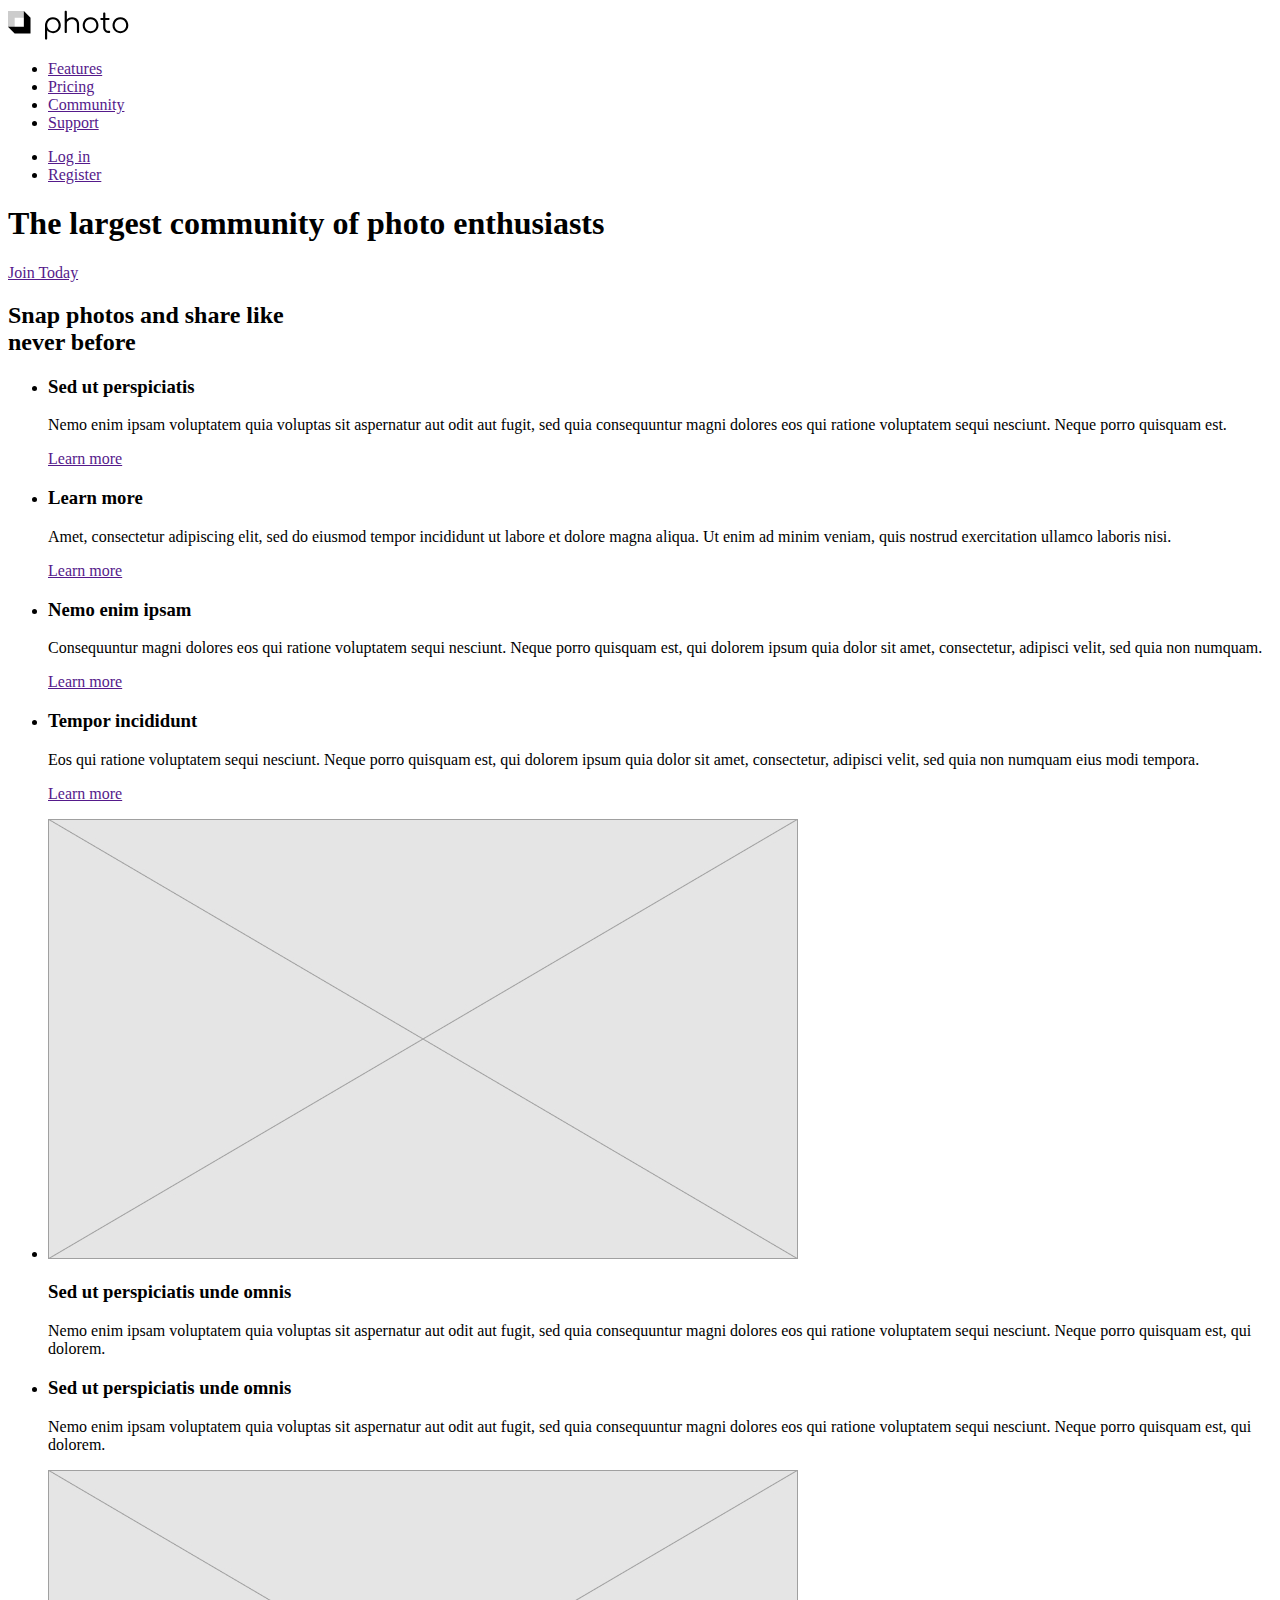
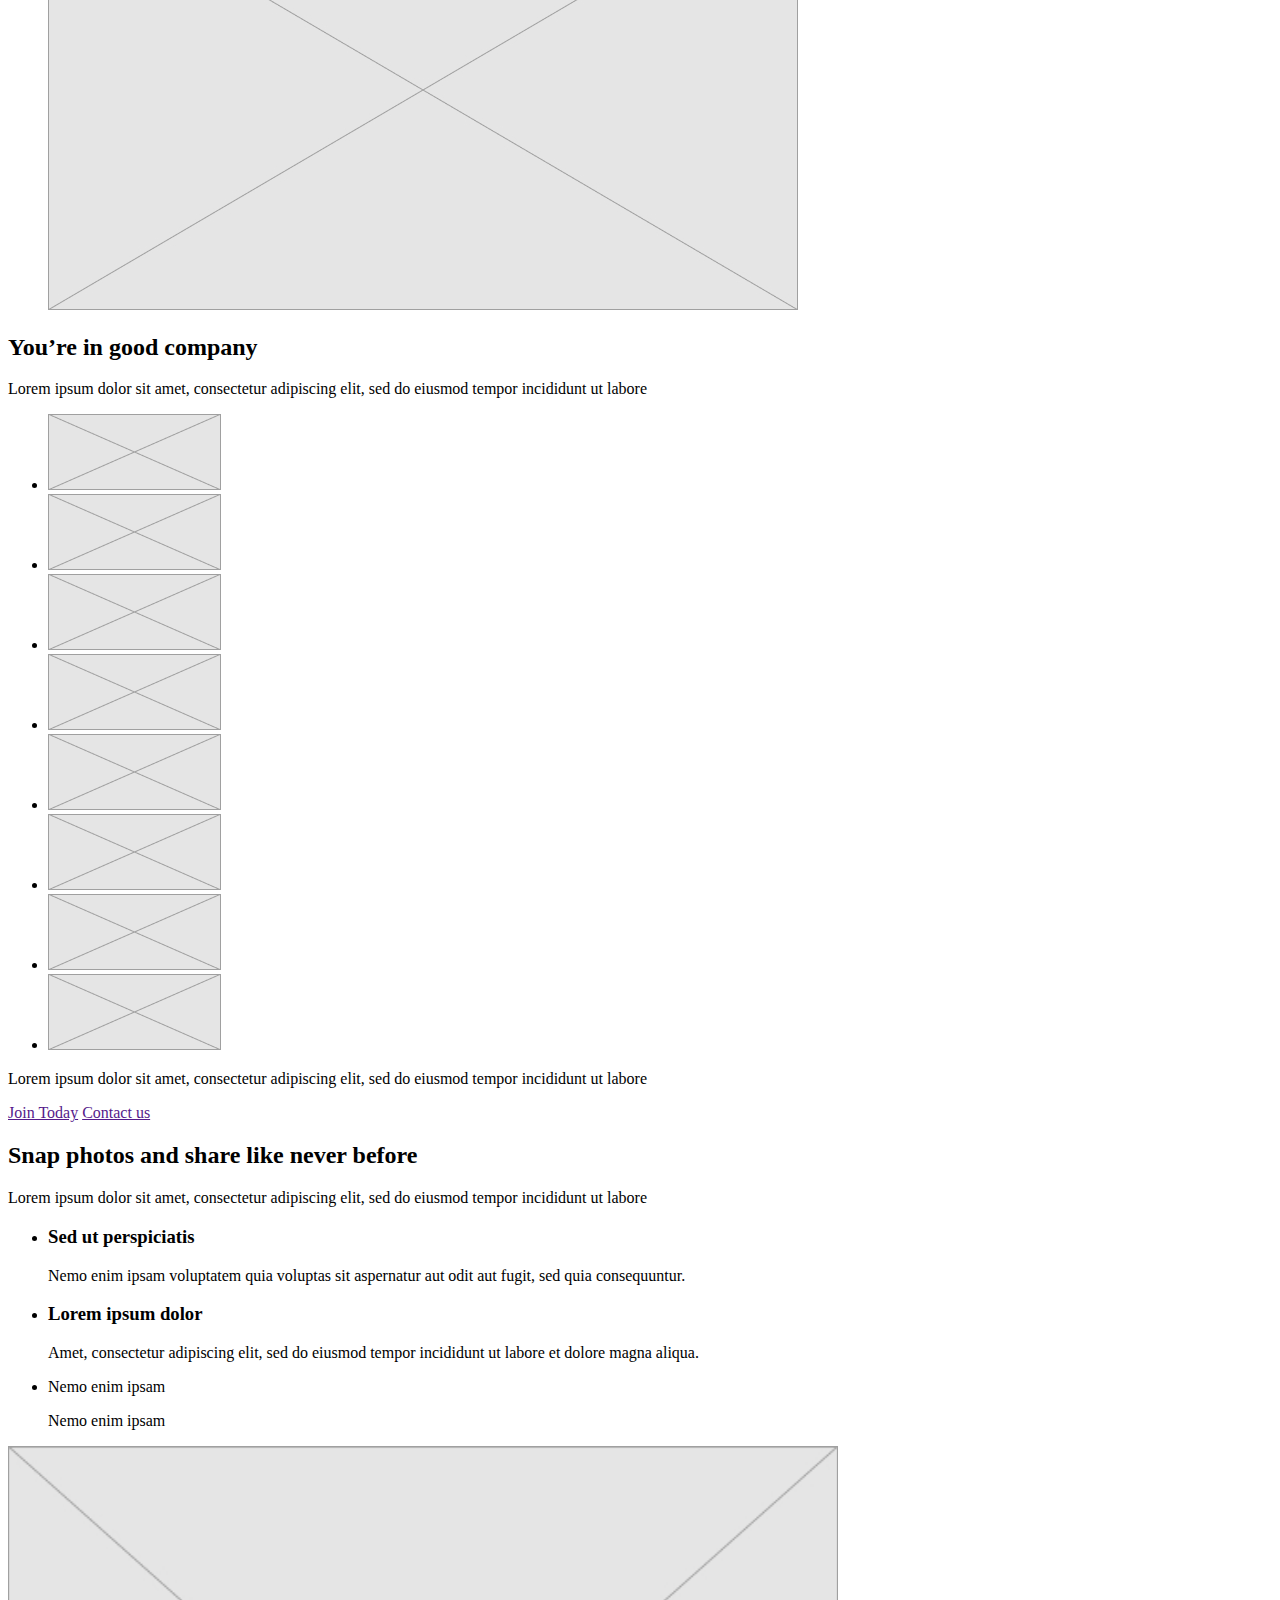
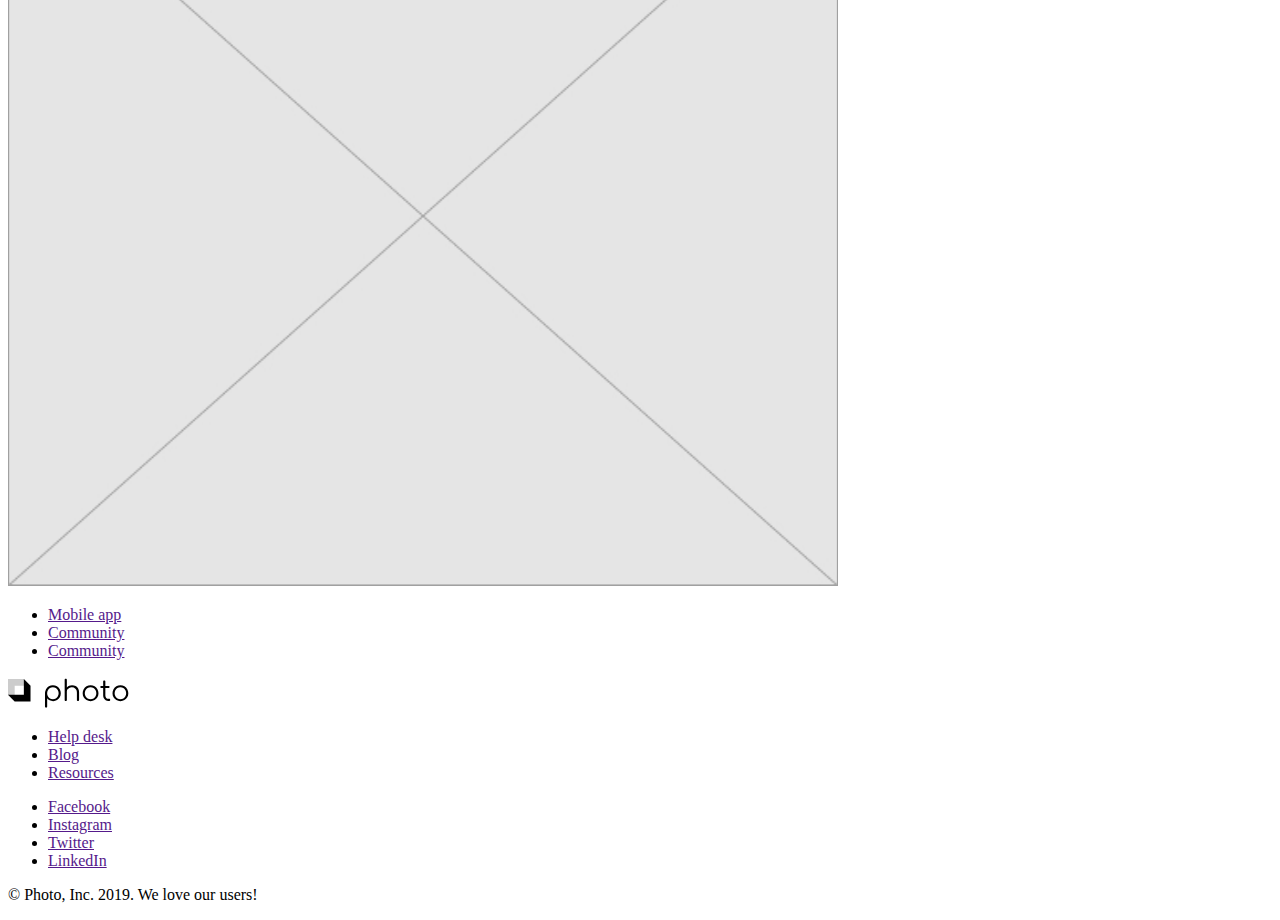
==== index.html @ 60133c52 "end mod-1 HTML" ====
<!DOCTYPE html>
<html lang="en">
  <head>
    <meta charset="UTF-8" />
    <meta http-equiv="X-UA-Compatible" content="IE=edge" />
    <meta name="viewport" content="width=device-width, initial-scale=1.0" />
    <title>mod-1-html</title>
    <link rel="stylesheet" href="css/styles.css" />
  </head>

  <body>
    <header class="header">
      <nav>
        <a href="./index.html">
          <img src="./images/Logo.svg" alt="logo" />
        </a>

        <ul>
          <li><a href="">Features</a></li>
          <li><a href="">Pricing</a></li>
          <li><a href="">Community</a></li>
          <li><a href="">Support</a></li>
        </ul>
      </nav>

      <ul>
        <li><a href="">Log in</a></li>
        <li><a href="">Register</a></li>
      </ul>
    </header>

    <main>
      <section class="hero">
        <h1>The largest community of photo enthusiasts</h1>
        <a href="">Join Today</a>
      </section>

      <section class="snap">
        <h2>
          Snap photos and share like <br />
          never before
        </h2>
        <ul>
          <li>
            <h3>Sed ut perspiciatis</h3>
            <p>
              Nemo enim ipsam voluptatem quia voluptas sit aspernatur aut odit
              aut fugit, sed quia consequuntur magni dolores eos qui ratione
              voluptatem sequi nesciunt. Neque porro quisquam est.
            </p>
            <a href="">Learn more</a>
          </li>
          <li>
            <h3>Learn more</h3>
            <p>
              Amet, consectetur adipiscing elit, sed do eiusmod tempor
              incididunt ut labore et dolore magna aliqua. Ut enim ad minim
              veniam, quis nostrud exercitation ullamco laboris nisi.
            </p>
            <a href="">Learn more</a>
          </li>
          <li>
            <h3>Nemo enim ipsam</h3>
            <p>
              Consequuntur magni dolores eos qui ratione voluptatem sequi
              nesciunt. Neque porro quisquam est, qui dolorem ipsum quia dolor
              sit amet, consectetur, adipisci velit, sed quia non numquam.
            </p>
            <a href="">Learn more</a>
          </li>
          <li>
            <h3>Tempor incididunt</h3>
            <p>
              Eos qui ratione voluptatem sequi nesciunt. Neque porro quisquam
              est, qui dolorem ipsum quia dolor sit amet, consectetur, adipisci
              velit, sed quia non numquam eius modi tempora.
            </p>
            <a href="">Learn more</a>
          </li>
        </ul>
      </section>

      <section class="examples">
        <h2 hidden>examples work</h2>
        <ul>
          <li>
            <img
              src="./images/placeholder-big.jpg"
              alt="placeholder-big"
              width="750"
              height="440"
            />
            <h3>Sed ut perspiciatis unde omnis</h3>
            <p>
              Nemo enim ipsam voluptatem quia voluptas sit aspernatur aut odit
              aut fugit, sed quia consequuntur magni dolores eos qui ratione
              voluptatem sequi nesciunt. Neque porro quisquam est, qui dolorem.
            </p>
          </li>
          <li>
            <h3>Sed ut perspiciatis unde omnis</h3>
            <p>
              Nemo enim ipsam voluptatem quia voluptas sit aspernatur aut odit
              aut fugit, sed quia consequuntur magni dolores eos qui ratione
              voluptatem sequi nesciunt. Neque porro quisquam est, qui dolorem.
            </p>
            <img
              src="./images/placeholder-big.jpg"
              alt="placeholder-big"
              width="750"
              height="440"
            />
          </li>
        </ul>
      </section>

      <section class="testimonia">
        <h2>You’re in good company</h2>
        <p>
          Lorem ipsum dolor sit amet, consectetur adipiscing elit, sed do
          eiusmod tempor incididunt ut labore
        </p>
        <ul>
          <li>
            <a href=""
              ><img
                src="./images/placeholder-small.png"
                alt="placeholder-small"
                width="173"
                height="76"
            /></a>
          </li>
          <li>
            <a href=""
              ><img
                src="./images/placeholder-small.png"
                alt="placeholder-small"
                width="173"
                height="76"
            /></a>
          </li>
          <li>
            <a href=""
              ><img
                src="./images/placeholder-small.png"
                alt="placeholder-small"
                width="173"
                height="76"
            /></a>
          </li>
          <li>
            <a href=""
              ><img
                src="./images/placeholder-small.png"
                alt="placeholder-small"
                width="173"
                height="76"
            /></a>
          </li>
          <li>
            <a href=""
              ><img
                src="./images/placeholder-small.png"
                alt="placeholder-small"
                width="173"
                height="76"
            /></a>
          </li>
          <li>
            <a href=""
              ><img
                src="./images/placeholder-small.png"
                alt="placeholder-small"
                width="173"
                height="76"
            /></a>
          </li>
          <li>
            <a href=""
              ><img
                src="./images/placeholder-small.png"
                alt="placeholder-small"
                width="173"
                height="76"
            /></a>
          </li>
          <li>
            <a href=""
              ><img
                src="./images/placeholder-small.png"
                alt="placeholder-small"
                width="173"
                height="76"
            /></a>
          </li>
        </ul>
      </section>
    </main>

    <section signup>
      <p>
        Lorem ipsum dolor sit amet, consectetur adipiscing elit, sed do eiusmod
        tempor incididunt ut labore
      </p>
      <div>
        <a href="">Join Today</a>
        <a href="">Contact us</a>
      </div>
    </section>

    <section snapdoble>
      <h2>Snap photos and share like never before</h2>
      <p>Lorem ipsum dolor sit amet, consectetur adipiscing elit, sed do eiusmod tempor incididunt ut labore</p>
      <ul>
        <li>
          <h3>Sed ut perspiciatis</h3>
          <p>Nemo enim ipsam voluptatem quia voluptas sit aspernatur aut odit aut fugit, sed quia consequuntur.</p>
        </li>
      
        <li>
          <h3>Lorem ipsum dolor</h3>
          <p>Amet, consectetur adipiscing elit, sed do eiusmod tempor incididunt ut labore et dolore magna aliqua.</p>
        </li>
      
        <li>Nemo enim ipsam</h3>
          <p>Nemo enim ipsam</p>
        </li>
      </ul>
      <img
        src="./images/placeholder-big.jpg"
        alt="article img"
        width="830"
        height="740"
      />
    </section>

    <footer class="footer">
      <ul>
        <li><a href="">Mobile app</a></li>
        <li><a href="">Community</a></li>
        <li><a href="">Community</a></li>
      </ul>
      <a href="./index.html">
        <img src="./images/Logo.svg" alt="logo" />
      </a>
      <ul>
        <li><a href="">Help desk</a></li>
        <li><a href="">Blog</a></li>
        <li><a href="">Resources</a></li>
      </ul>
      <ul>
        <li><a href="" aria-label="Facebook">Facebook</a></li>
        <li><a href="" aria-label="Instagram">Instagram</a></li>
        <li><a href="" aria-label="Twitter">Twitter</a></li>
        <li><a href="" aria-label="LinkedIn">LinkedIn</a></li>
      </ul>
      <p>&copy; Photo, Inc. 2019. We love our users!</p>
    </footer>
  </body>
</html>
---- css/styles.css ----

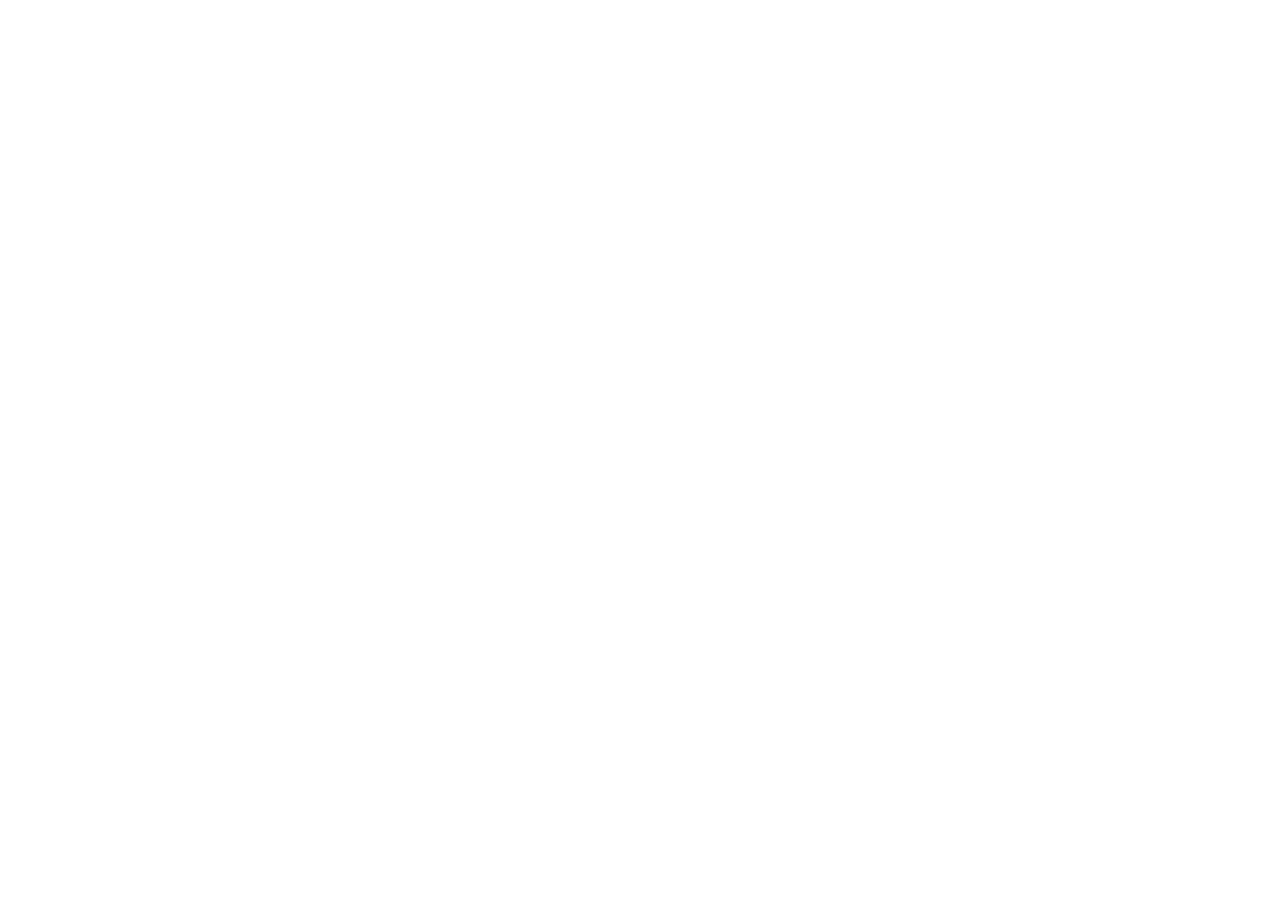
==== commit 88491104: "begin" ====
--- a/index.html
+++ b/index.html
@@ -1,260 +1,12 @@
 <!DOCTYPE html>
 <html lang="en">
-  <head>
-    <meta charset="UTF-8" />
-    <meta http-equiv="X-UA-Compatible" content="IE=edge" />
-    <meta name="viewport" content="width=device-width, initial-scale=1.0" />
-    <title>mod-1-html</title>
-    <link rel="stylesheet" href="css/styles.css" />
-  </head>
+	<head>
+		<meta charset="UTF-8" />
+		<meta http-equiv="X-UA-Compatible" content="IE=edge" />
+		<meta name="viewport" content="width=device-width, initial-scale=1.0" />
+		<title>mod-2-1</title>
 
-  <body>
-    <header class="header">
-      <nav>
-        <a href="./index.html">
-          <img src="./images/Logo.svg" alt="logo" />
-        </a>
-
-        <ul>
-          <li><a href="">Features</a></li>
-          <li><a href="">Pricing</a></li>
-          <li><a href="">Community</a></li>
-          <li><a href="">Support</a></li>
-        </ul>
-      </nav>
-
-      <ul>
-        <li><a href="">Log in</a></li>
-        <li><a href="">Register</a></li>
-      </ul>
-    </header>
-
-    <main>
-      <section class="hero">
-        <h1>The largest community of photo enthusiasts</h1>
-        <a href="">Join Today</a>
-      </section>
-
-      <section class="snap">
-        <h2>
-          Snap photos and share like <br />
-          never before
-        </h2>
-        <ul>
-          <li>
-            <h3>Sed ut perspiciatis</h3>
-            <p>
-              Nemo enim ipsam voluptatem quia voluptas sit aspernatur aut odit
-              aut fugit, sed quia consequuntur magni dolores eos qui ratione
-              voluptatem sequi nesciunt. Neque porro quisquam est.
-            </p>
-            <a href="">Learn more</a>
-          </li>
-          <li>
-            <h3>Learn more</h3>
-            <p>
-              Amet, consectetur adipiscing elit, sed do eiusmod tempor
-              incididunt ut labore et dolore magna aliqua. Ut enim ad minim
-              veniam, quis nostrud exercitation ullamco laboris nisi.
-            </p>
-            <a href="">Learn more</a>
-          </li>
-          <li>
-            <h3>Nemo enim ipsam</h3>
-            <p>
-              Consequuntur magni dolores eos qui ratione voluptatem sequi
-              nesciunt. Neque porro quisquam est, qui dolorem ipsum quia dolor
-              sit amet, consectetur, adipisci velit, sed quia non numquam.
-            </p>
-            <a href="">Learn more</a>
-          </li>
-          <li>
-            <h3>Tempor incididunt</h3>
-            <p>
-              Eos qui ratione voluptatem sequi nesciunt. Neque porro quisquam
-              est, qui dolorem ipsum quia dolor sit amet, consectetur, adipisci
-              velit, sed quia non numquam eius modi tempora.
-            </p>
-            <a href="">Learn more</a>
-          </li>
-        </ul>
-      </section>
-
-      <section class="examples">
-        <h2 hidden>examples work</h2>
-        <ul>
-          <li>
-            <img
-              src="./images/placeholder-big.jpg"
-              alt="placeholder-big"
-              width="750"
-              height="440"
-            />
-            <h3>Sed ut perspiciatis unde omnis</h3>
-            <p>
-              Nemo enim ipsam voluptatem quia voluptas sit aspernatur aut odit
-              aut fugit, sed quia consequuntur magni dolores eos qui ratione
-              voluptatem sequi nesciunt. Neque porro quisquam est, qui dolorem.
-            </p>
-          </li>
-          <li>
-            <h3>Sed ut perspiciatis unde omnis</h3>
-            <p>
-              Nemo enim ipsam voluptatem quia voluptas sit aspernatur aut odit
-              aut fugit, sed quia consequuntur magni dolores eos qui ratione
-              voluptatem sequi nesciunt. Neque porro quisquam est, qui dolorem.
-            </p>
-            <img
-              src="./images/placeholder-big.jpg"
-              alt="placeholder-big"
-              width="750"
-              height="440"
-            />
-          </li>
-        </ul>
-      </section>
-
-      <section class="testimonia">
-        <h2>You’re in good company</h2>
-        <p>
-          Lorem ipsum dolor sit amet, consectetur adipiscing elit, sed do
-          eiusmod tempor incididunt ut labore
-        </p>
-        <ul>
-          <li>
-            <a href=""
-              ><img
-                src="./images/placeholder-small.png"
-                alt="placeholder-small"
-                width="173"
-                height="76"
-            /></a>
-          </li>
-          <li>
-            <a href=""
-              ><img
-                src="./images/placeholder-small.png"
-                alt="placeholder-small"
-                width="173"
-                height="76"
-            /></a>
-          </li>
-          <li>
-            <a href=""
-              ><img
-                src="./images/placeholder-small.png"
-                alt="placeholder-small"
-                width="173"
-                height="76"
-            /></a>
-          </li>
-          <li>
-            <a href=""
-              ><img
-                src="./images/placeholder-small.png"
-                alt="placeholder-small"
-                width="173"
-                height="76"
-            /></a>
-          </li>
-          <li>
-            <a href=""
-              ><img
-                src="./images/placeholder-small.png"
-                alt="placeholder-small"
-                width="173"
-                height="76"
-            /></a>
-          </li>
-          <li>
-            <a href=""
-              ><img
-                src="./images/placeholder-small.png"
-                alt="placeholder-small"
-                width="173"
-                height="76"
-            /></a>
-          </li>
-          <li>
-            <a href=""
-              ><img
-                src="./images/placeholder-small.png"
-                alt="placeholder-small"
-                width="173"
-                height="76"
-            /></a>
-          </li>
-          <li>
-            <a href=""
-              ><img
-                src="./images/placeholder-small.png"
-                alt="placeholder-small"
-                width="173"
-                height="76"
-            /></a>
-          </li>
-        </ul>
-      </section>
-    </main>
-
-    <section signup>
-      <p>
-        Lorem ipsum dolor sit amet, consectetur adipiscing elit, sed do eiusmod
-        tempor incididunt ut labore
-      </p>
-      <div>
-        <a href="">Join Today</a>
-        <a href="">Contact us</a>
-      </div>
-    </section>
-
-    <section snapdoble>
-      <h2>Snap photos and share like never before</h2>
-      <p>Lorem ipsum dolor sit amet, consectetur adipiscing elit, sed do eiusmod tempor incididunt ut labore</p>
-      <ul>
-        <li>
-          <h3>Sed ut perspiciatis</h3>
-          <p>Nemo enim ipsam voluptatem quia voluptas sit aspernatur aut odit aut fugit, sed quia consequuntur.</p>
-        </li>
-      
-        <li>
-          <h3>Lorem ipsum dolor</h3>
-          <p>Amet, consectetur adipiscing elit, sed do eiusmod tempor incididunt ut labore et dolore magna aliqua.</p>
-        </li>
-      
-        <li>Nemo enim ipsam</h3>
-          <p>Nemo enim ipsam</p>
-        </li>
-      </ul>
-      <img
-        src="./images/placeholder-big.jpg"
-        alt="article img"
-        width="830"
-        height="740"
-      />
-    </section>
-
-    <footer class="footer">
-      <ul>
-        <li><a href="">Mobile app</a></li>
-        <li><a href="">Community</a></li>
-        <li><a href="">Community</a></li>
-      </ul>
-      <a href="./index.html">
-        <img src="./images/Logo.svg" alt="logo" />
-      </a>
-      <ul>
-        <li><a href="">Help desk</a></li>
-        <li><a href="">Blog</a></li>
-        <li><a href="">Resources</a></li>
-      </ul>
-      <ul>
-        <li><a href="" aria-label="Facebook">Facebook</a></li>
-        <li><a href="" aria-label="Instagram">Instagram</a></li>
-        <li><a href="" aria-label="Twitter">Twitter</a></li>
-        <li><a href="" aria-label="LinkedIn">LinkedIn</a></li>
-      </ul>
-      <p>&copy; Photo, Inc. 2019. We love our users!</p>
-    </footer>
-  </body>
+		<link rel="stylesheet" href="css/styles.css" />
+	</head>
+	<body></body>
 </html>
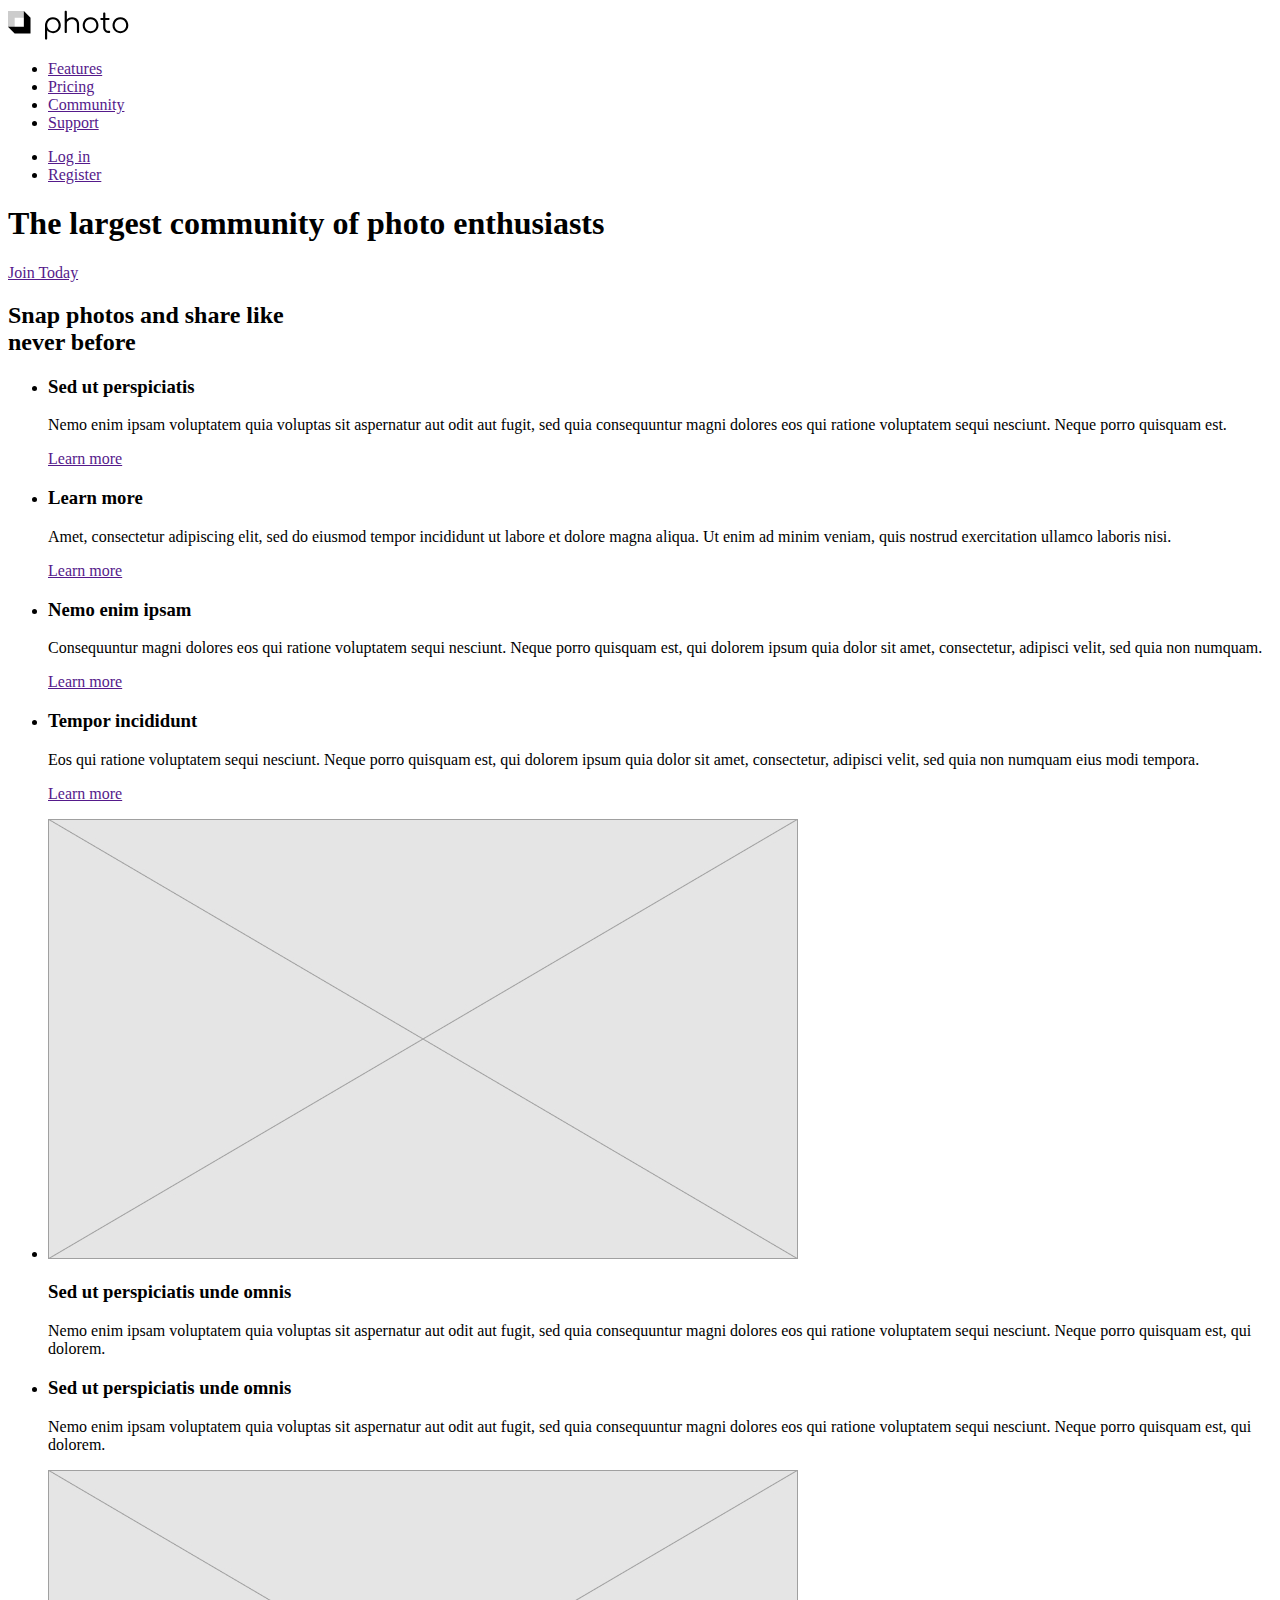
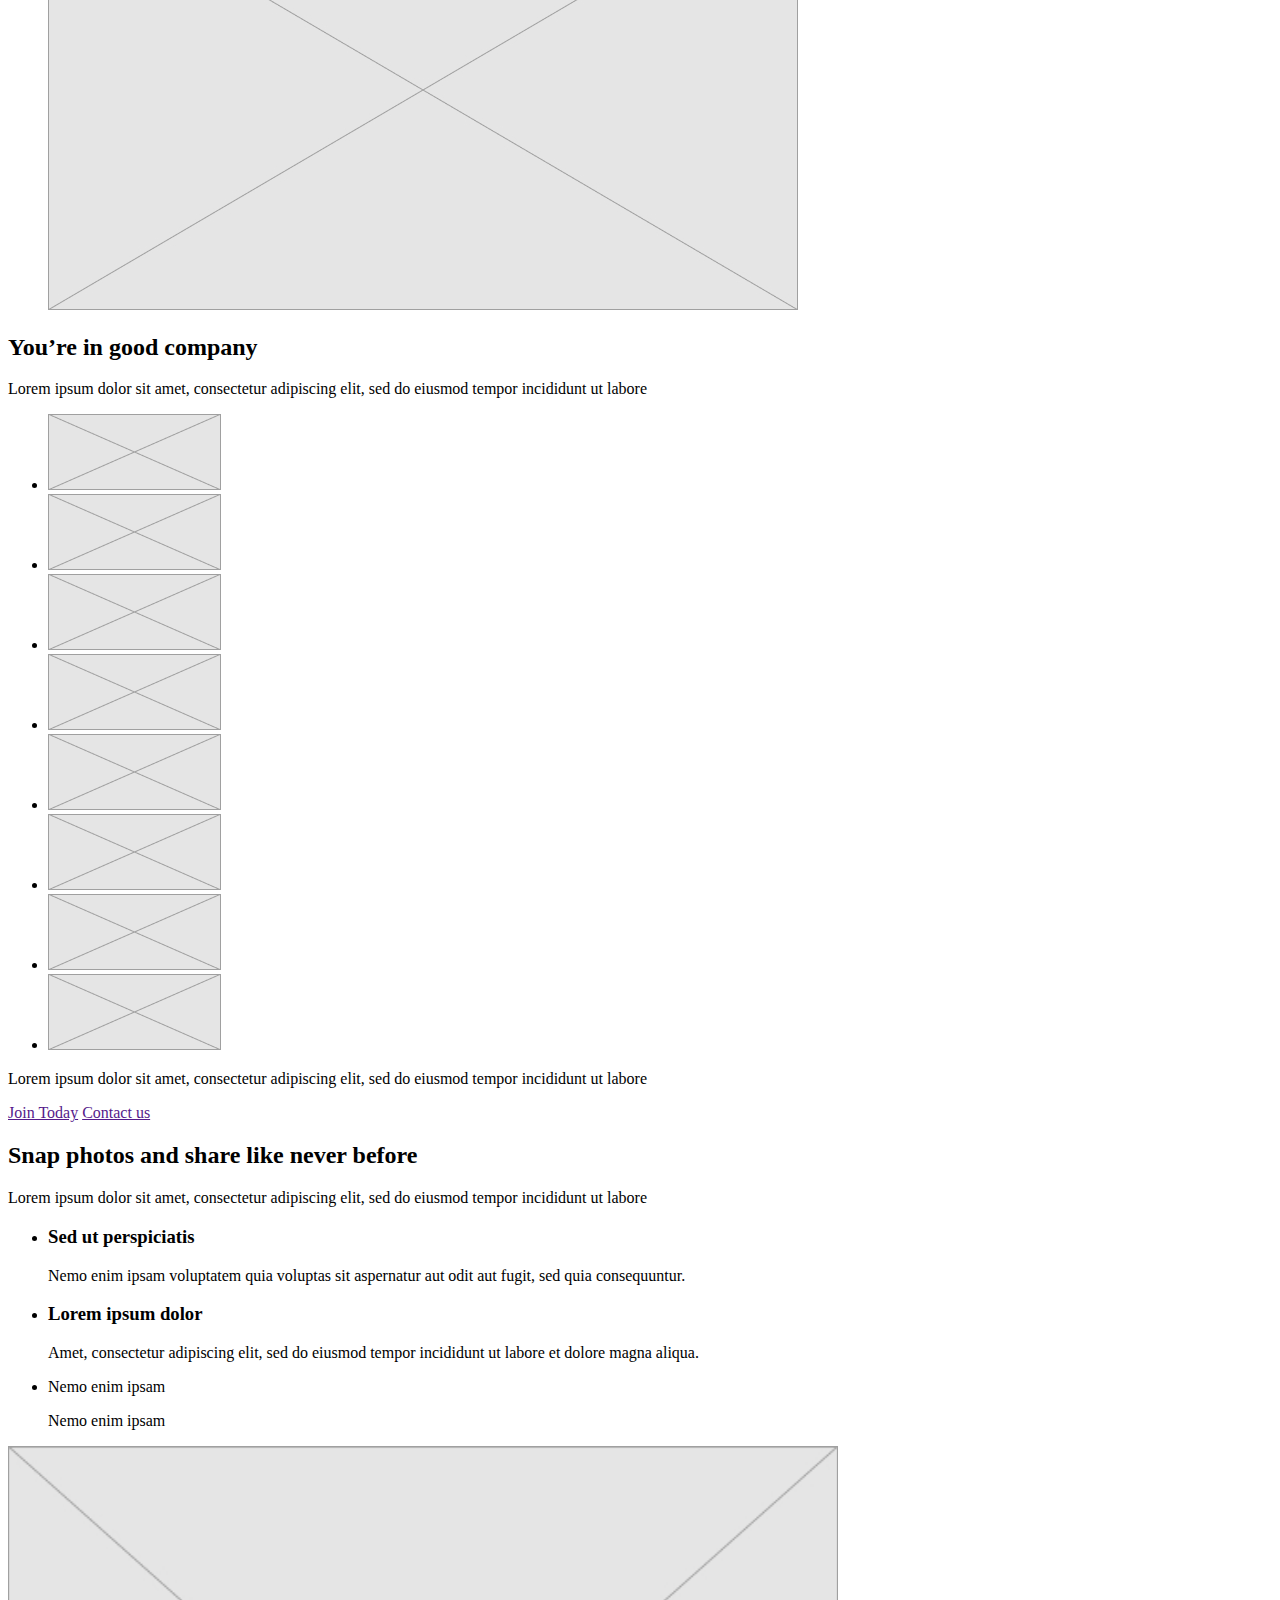
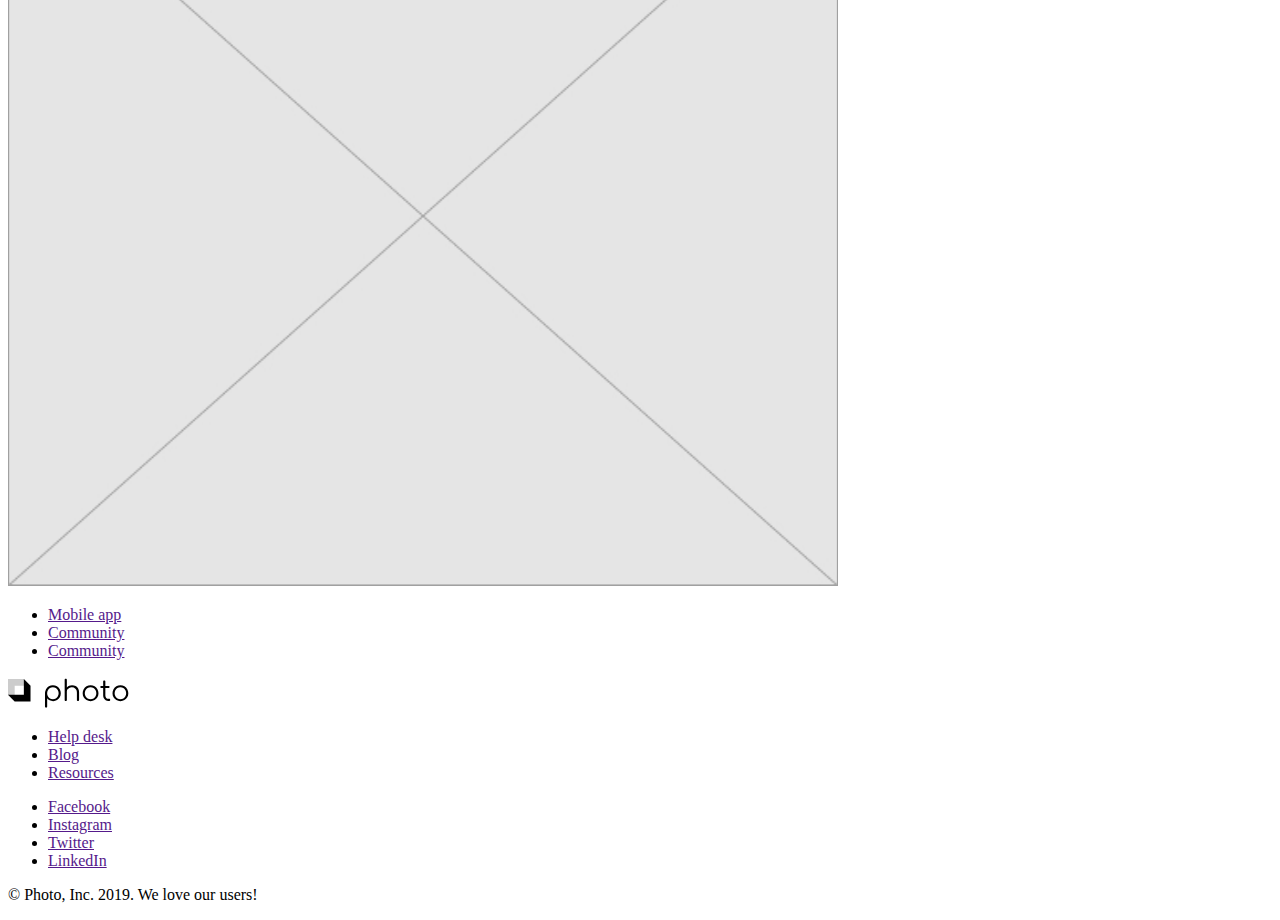
==== commit 942d528a: "add html from mod-1-html" ====
--- a/index.html
+++ b/index.html
@@ -8,5 +8,253 @@
 
 		<link rel="stylesheet" href="css/styles.css" />
 	</head>
-	<body></body>
+	<body>
+		<header class="header">
+      <nav>
+        <a href="./index.html">
+          <img src="./images/Logo.svg" alt="logo" />
+        </a>
+
+        <ul>
+          <li><a href="">Features</a></li>
+          <li><a href="">Pricing</a></li>
+          <li><a href="">Community</a></li>
+          <li><a href="">Support</a></li>
+        </ul>
+      </nav>
+
+      <ul>
+        <li><a href="">Log in</a></li>
+        <li><a href="">Register</a></li>
+      </ul>
+    </header>
+
+    <main>
+      <section class="hero">
+        <h1>The largest community of photo enthusiasts</h1>
+        <a href="">Join Today</a>
+      </section>
+
+      <section class="snap">
+        <h2>
+          Snap photos and share like <br />
+          never before
+        </h2>
+        <ul>
+          <li>
+            <h3>Sed ut perspiciatis</h3>
+            <p>
+              Nemo enim ipsam voluptatem quia voluptas sit aspernatur aut odit
+              aut fugit, sed quia consequuntur magni dolores eos qui ratione
+              voluptatem sequi nesciunt. Neque porro quisquam est.
+            </p>
+            <a href="">Learn more</a>
+          </li>
+          <li>
+            <h3>Learn more</h3>
+            <p>
+              Amet, consectetur adipiscing elit, sed do eiusmod tempor
+              incididunt ut labore et dolore magna aliqua. Ut enim ad minim
+              veniam, quis nostrud exercitation ullamco laboris nisi.
+            </p>
+            <a href="">Learn more</a>
+          </li>
+          <li>
+            <h3>Nemo enim ipsam</h3>
+            <p>
+              Consequuntur magni dolores eos qui ratione voluptatem sequi
+              nesciunt. Neque porro quisquam est, qui dolorem ipsum quia dolor
+              sit amet, consectetur, adipisci velit, sed quia non numquam.
+            </p>
+            <a href="">Learn more</a>
+          </li>
+          <li>
+            <h3>Tempor incididunt</h3>
+            <p>
+              Eos qui ratione voluptatem sequi nesciunt. Neque porro quisquam
+              est, qui dolorem ipsum quia dolor sit amet, consectetur, adipisci
+              velit, sed quia non numquam eius modi tempora.
+            </p>
+            <a href="">Learn more</a>
+          </li>
+        </ul>
+      </section>
+
+      <section class="examples">
+        <h2 hidden>examples work</h2>
+        <ul>
+          <li>
+            <img
+              src="./images/placeholder-big.jpg"
+              alt="placeholder-big"
+              width="750"
+              height="440"
+            />
+            <h3>Sed ut perspiciatis unde omnis</h3>
+            <p>
+              Nemo enim ipsam voluptatem quia voluptas sit aspernatur aut odit
+              aut fugit, sed quia consequuntur magni dolores eos qui ratione
+              voluptatem sequi nesciunt. Neque porro quisquam est, qui dolorem.
+            </p>
+          </li>
+          <li>
+            <h3>Sed ut perspiciatis unde omnis</h3>
+            <p>
+              Nemo enim ipsam voluptatem quia voluptas sit aspernatur aut odit
+              aut fugit, sed quia consequuntur magni dolores eos qui ratione
+              voluptatem sequi nesciunt. Neque porro quisquam est, qui dolorem.
+            </p>
+            <img
+              src="./images/placeholder-big.jpg"
+              alt="placeholder-big"
+              width="750"
+              height="440"
+            />
+          </li>
+        </ul>
+      </section>
+
+      <section class="testimonia">
+        <h2>You’re in good company</h2>
+        <p>
+          Lorem ipsum dolor sit amet, consectetur adipiscing elit, sed do
+          eiusmod tempor incididunt ut labore
+        </p>
+        <ul>
+          <li>
+            <a href=""
+              ><img
+                src="./images/placeholder-small.png"
+                alt="placeholder-small"
+                width="173"
+                height="76"
+            /></a>
+          </li>
+          <li>
+            <a href=""
+              ><img
+                src="./images/placeholder-small.png"
+                alt="placeholder-small"
+                width="173"
+                height="76"
+            /></a>
+          </li>
+          <li>
+            <a href=""
+              ><img
+                src="./images/placeholder-small.png"
+                alt="placeholder-small"
+                width="173"
+                height="76"
+            /></a>
+          </li>
+          <li>
+            <a href=""
+              ><img
+                src="./images/placeholder-small.png"
+                alt="placeholder-small"
+                width="173"
+                height="76"
+            /></a>
+          </li>
+          <li>
+            <a href=""
+              ><img
+                src="./images/placeholder-small.png"
+                alt="placeholder-small"
+                width="173"
+                height="76"
+            /></a>
+          </li>
+          <li>
+            <a href=""
+              ><img
+                src="./images/placeholder-small.png"
+                alt="placeholder-small"
+                width="173"
+                height="76"
+            /></a>
+          </li>
+          <li>
+            <a href=""
+              ><img
+                src="./images/placeholder-small.png"
+                alt="placeholder-small"
+                width="173"
+                height="76"
+            /></a>
+          </li>
+          <li>
+            <a href=""
+              ><img
+                src="./images/placeholder-small.png"
+                alt="placeholder-small"
+                width="173"
+                height="76"
+            /></a>
+          </li>
+        </ul>
+      </section>
+    </main>
+
+    <section signup>
+      <p>
+        Lorem ipsum dolor sit amet, consectetur adipiscing elit, sed do eiusmod
+        tempor incididunt ut labore
+      </p>
+      <div>
+        <a href="">Join Today</a>
+        <a href="">Contact us</a>
+      </div>
+    </section>
+
+    <section snapdoble>
+      <h2>Snap photos and share like never before</h2>
+      <p>Lorem ipsum dolor sit amet, consectetur adipiscing elit, sed do eiusmod tempor incididunt ut labore</p>
+      <ul>
+        <li>
+          <h3>Sed ut perspiciatis</h3>
+          <p>Nemo enim ipsam voluptatem quia voluptas sit aspernatur aut odit aut fugit, sed quia consequuntur.</p>
+        </li>
+      
+        <li>
+          <h3>Lorem ipsum dolor</h3>
+          <p>Amet, consectetur adipiscing elit, sed do eiusmod tempor incididunt ut labore et dolore magna aliqua.</p>
+        </li>
+      
+        <li>Nemo enim ipsam</h3>
+          <p>Nemo enim ipsam</p>
+        </li>
+      </ul>
+      <img
+        src="./images/placeholder-big.jpg"
+        alt="article img"
+        width="830"
+        height="740"
+      />
+    </section>
+
+    <footer class="footer">
+      <ul>
+        <li><a href="">Mobile app</a></li>
+        <li><a href="">Community</a></li>
+        <li><a href="">Community</a></li>
+      </ul>
+      <a href="./index.html">
+        <img src="./images/Logo.svg" alt="logo" />
+      </a>
+      <ul>
+        <li><a href="">Help desk</a></li>
+        <li><a href="">Blog</a></li>
+        <li><a href="">Resources</a></li>
+      </ul>
+      <ul>
+        <li><a href="" aria-label="Facebook">Facebook</a></li>
+        <li><a href="" aria-label="Instagram">Instagram</a></li>
+        <li><a href="" aria-label="Twitter">Twitter</a></li>
+        <li><a href="" aria-label="LinkedIn">LinkedIn</a></li>
+      </ul>
+      <p>&copy; Photo, Inc. 2019. We love our users!</p>
+    </footer>
+	</body>
 </html>
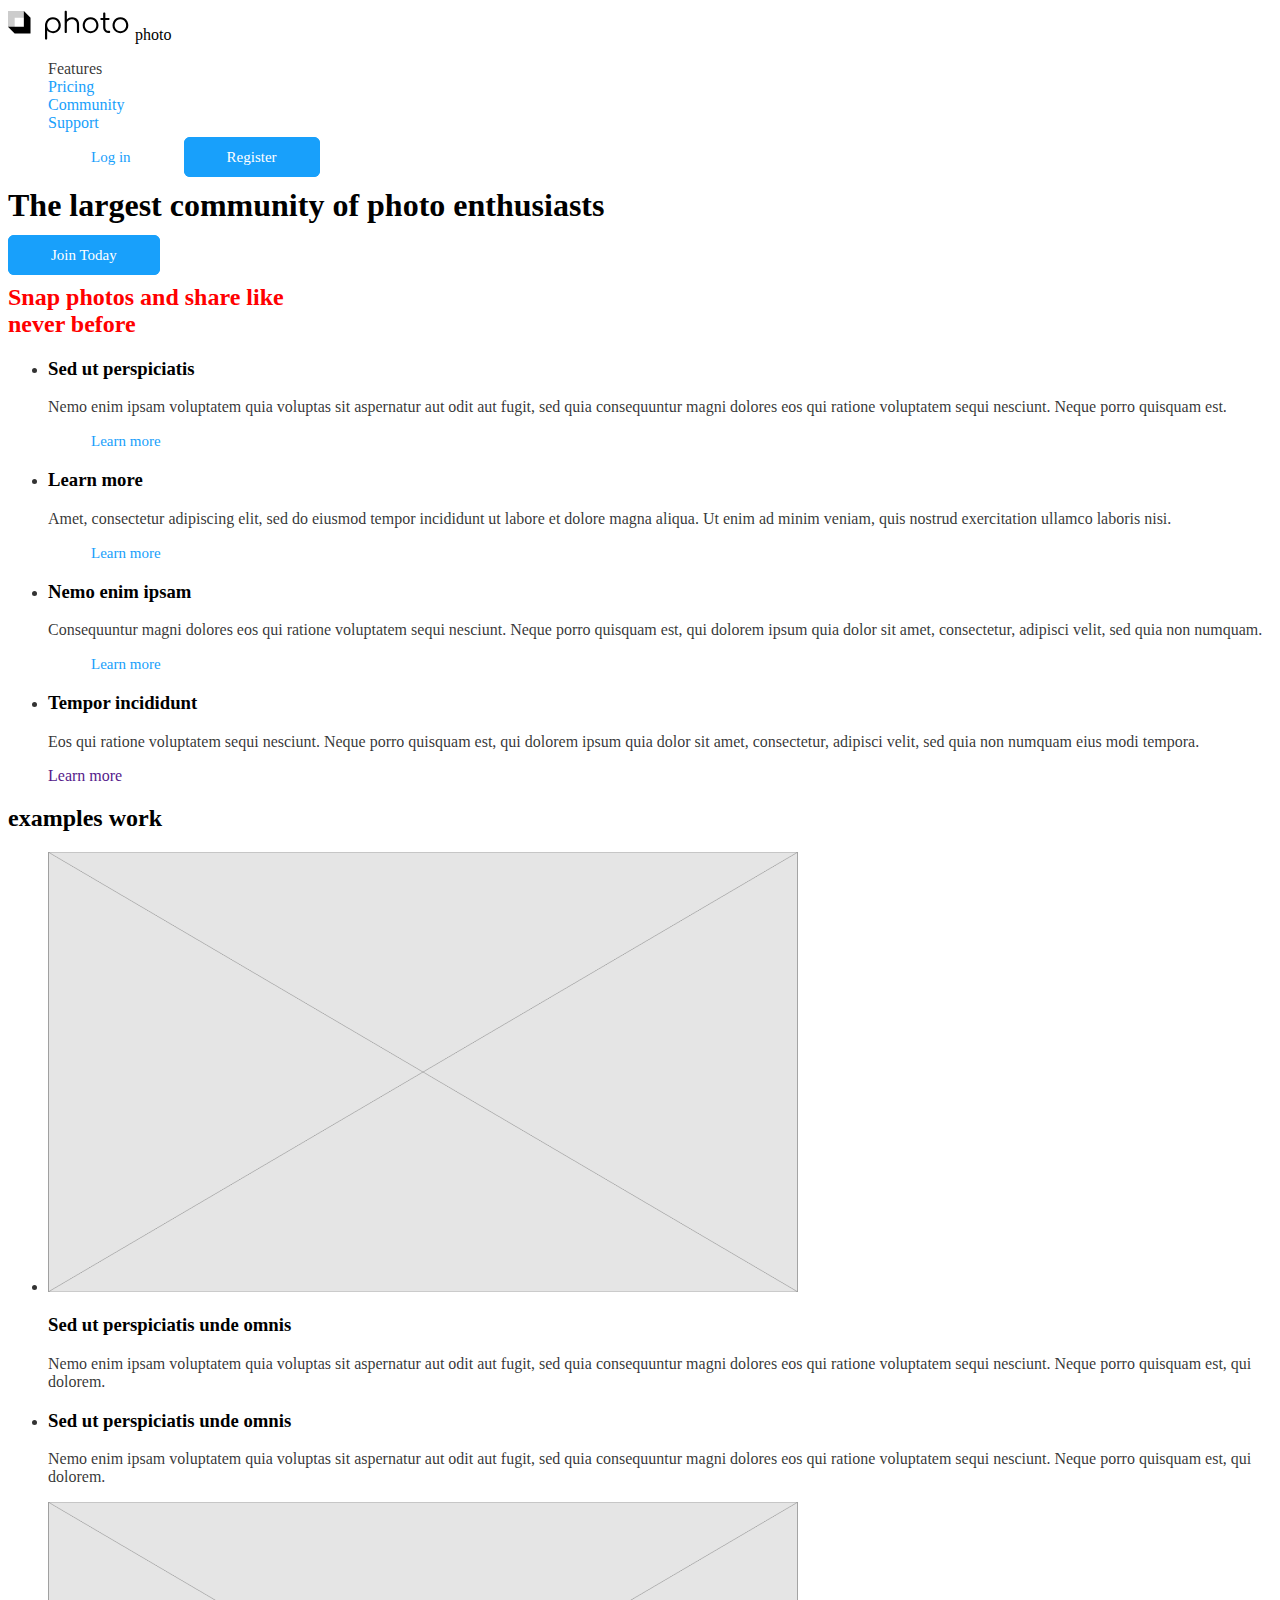
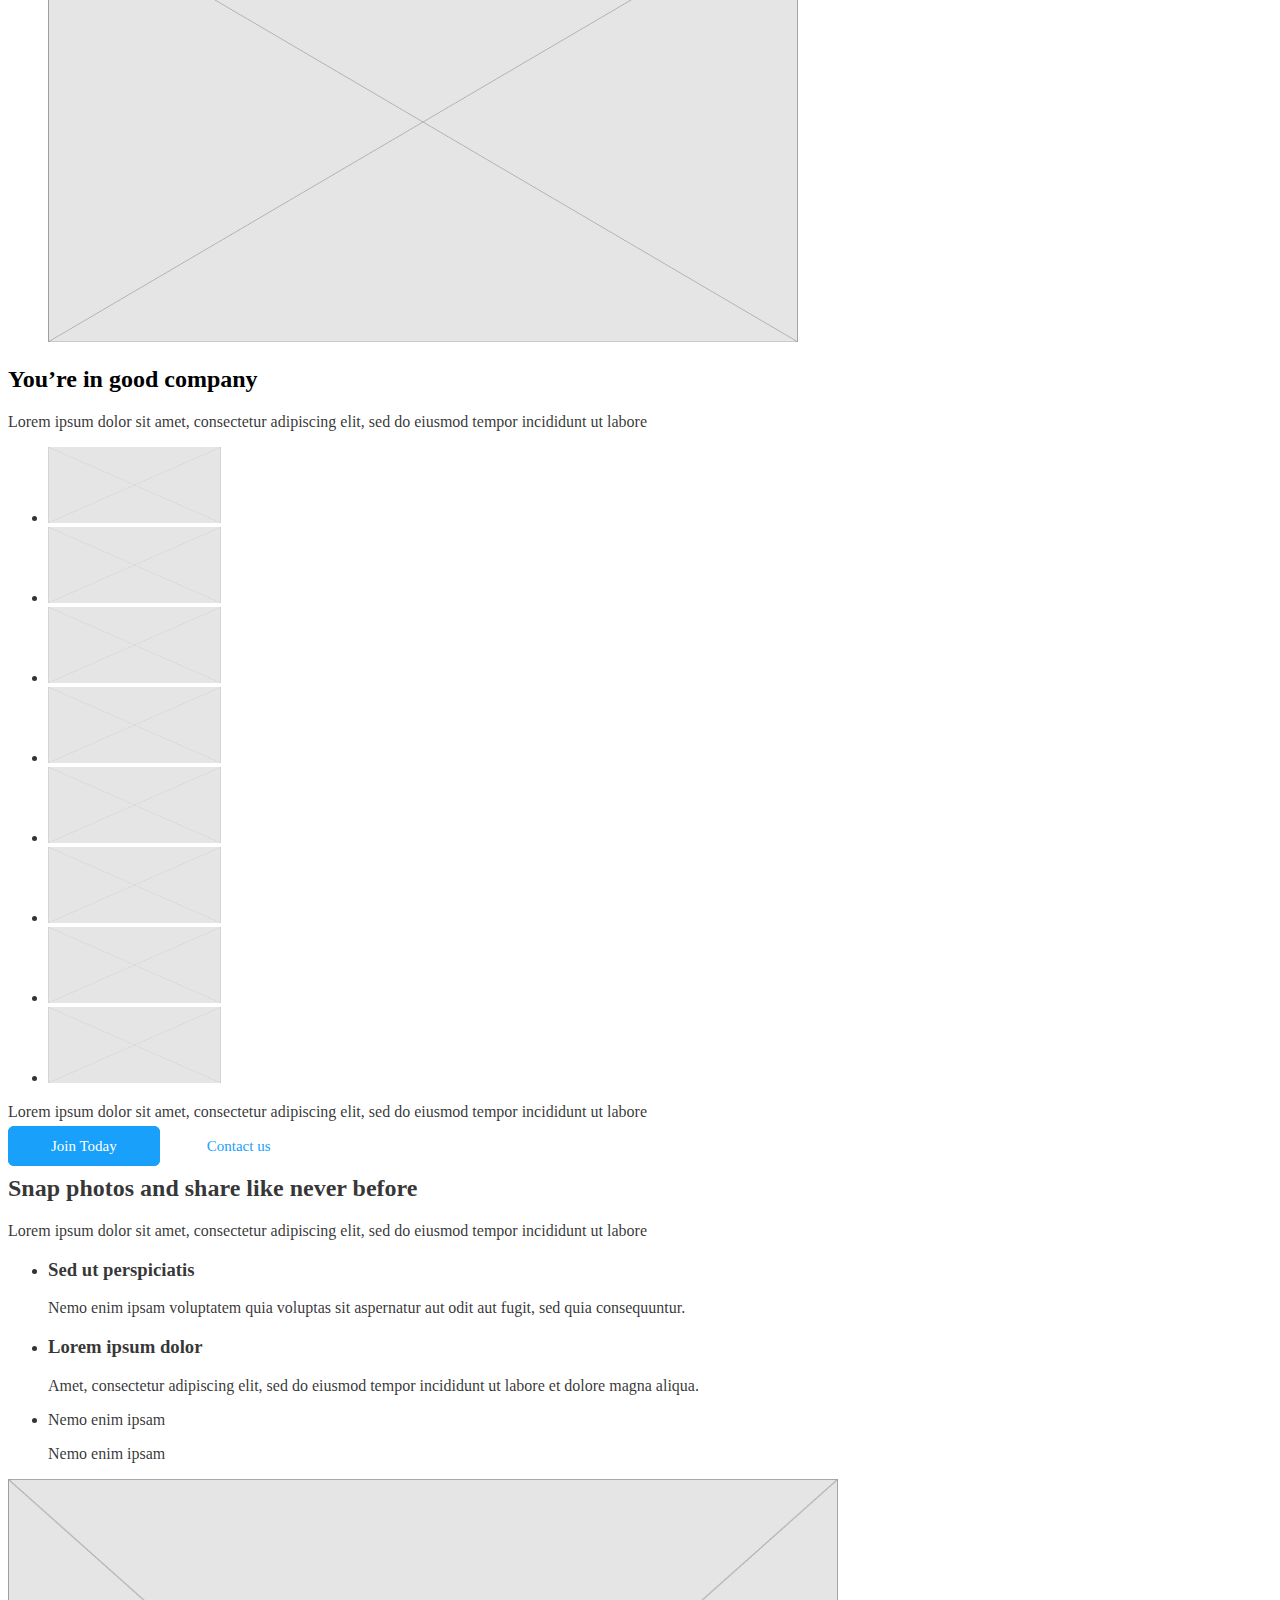
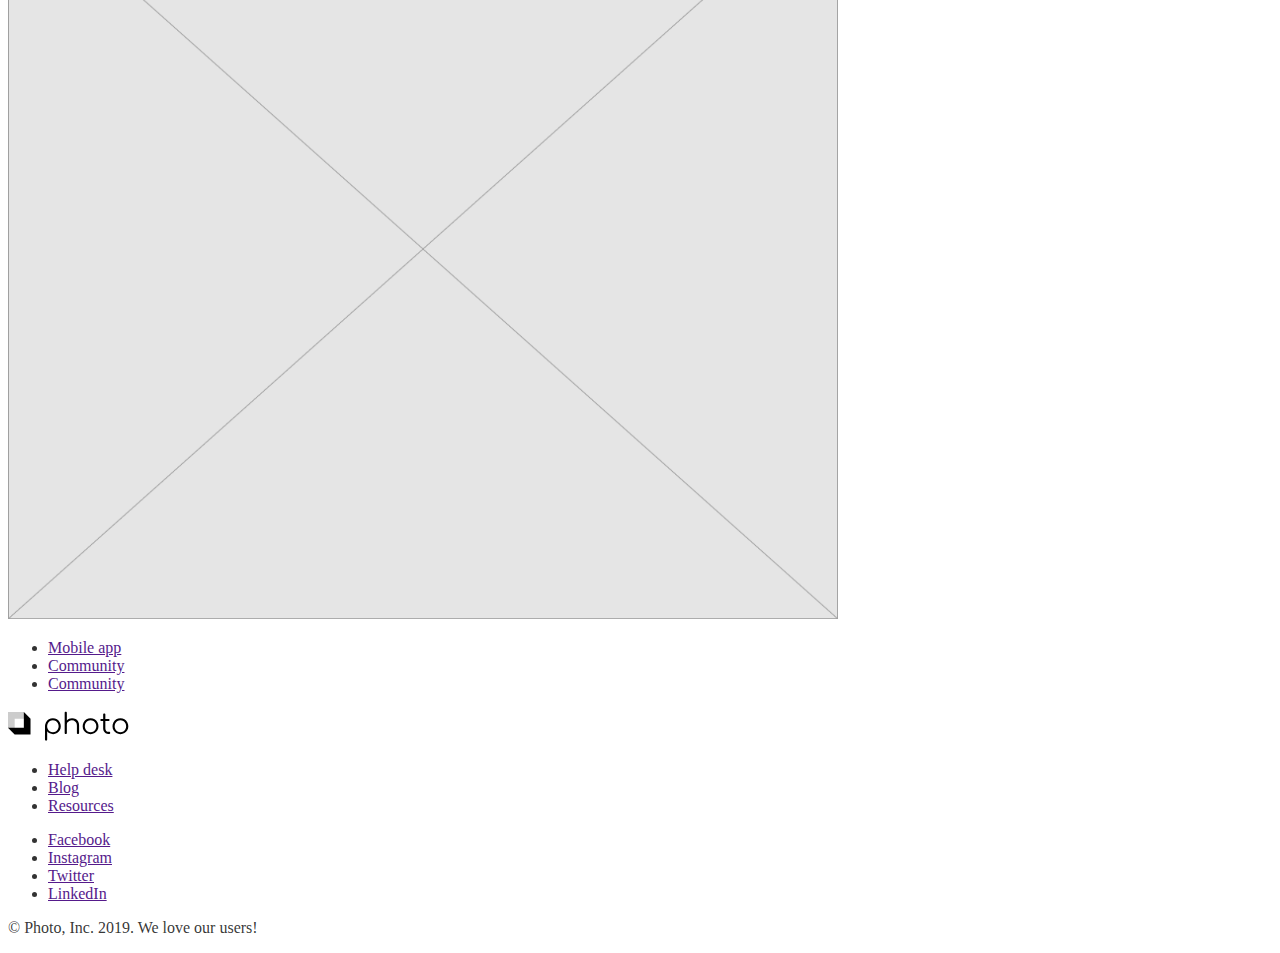
==== commit 7a590f28: "добовляет стили первого занятия по css" ====
--- a/index.html
+++ b/index.html
@@ -8,89 +8,91 @@
 
 		<link rel="stylesheet" href="css/styles.css" />
 	</head>
-	<body>
+	<body class="page">
+<!-- Шапка сайта-->
 		<header class="header">
       <nav>
-        <a href="./index.html">
+        <a class="logo link " href="./index.html">
           <img src="./images/Logo.svg" alt="logo" />
+					photo
         </a>
 
-        <ul>
-          <li><a href="">Features</a></li>
-          <li><a href="">Pricing</a></li>
-          <li><a href="">Community</a></li>
-          <li><a href="">Support</a></li>
+        <ul class="site-nav list">
+          <li><a class="link current" href="">Features</a></li>
+          <li><a class="link" href="">Pricing</a></li>
+          <li><a class="link" href="./community.html">Community</a></li>
+          <li><a class="link" href="">Support</a></li>
         </ul>
       </nav>
 
-      <ul>
-        <li><a href="">Log in</a></li>
-        <li><a href="">Register</a></li>
+      <ul class="auth-site list ">
+        <li><a class="link button secondary" href="">Log in</a></li>
+        <li><a class="link button primery" href="">Register</a></li>
       </ul>
     </header>
 
     <main>
       <section class="hero">
-        <h1>The largest community of photo enthusiasts</h1>
-        <a href="">Join Today</a>
-      </section>
-
-      <section class="snap">
-        <h2>
+        <h1 class="hero-title">The largest community of photo enthusiasts</h1>
+        <a class="link button primery btn-hero" href="">Join Today</a>
+      </section>
+
+      <section class="section features">
+        <h2 class="section-title">
           Snap photos and share like <br />
           never before
         </h2>
-        <ul>
-          <li>
-            <h3>Sed ut perspiciatis</h3>
+        <ul class="feature-list">
+          <li>
+            <h3 class="title">Sed ut perspiciatis</h3>
             <p>
               Nemo enim ipsam voluptatem quia voluptas sit aspernatur aut odit
               aut fugit, sed quia consequuntur magni dolores eos qui ratione
               voluptatem sequi nesciunt. Neque porro quisquam est.
             </p>
-            <a href="">Learn more</a>
-          </li>
-          <li>
-            <h3>Learn more</h3>
+            <a class="link button secondary" href="">Learn more</a>
+          </li>
+          <li>
+            <h3 class="title">Learn more</h3>
             <p>
               Amet, consectetur adipiscing elit, sed do eiusmod tempor
               incididunt ut labore et dolore magna aliqua. Ut enim ad minim
               veniam, quis nostrud exercitation ullamco laboris nisi.
             </p>
-            <a href="">Learn more</a>
-          </li>
-          <li>
-            <h3>Nemo enim ipsam</h3>
+            <a class="link button secondary" href="">Learn more</a>
+          </li>
+          <li>
+            <h3 class="title">Nemo enim ipsam</h3>
             <p>
               Consequuntur magni dolores eos qui ratione voluptatem sequi
               nesciunt. Neque porro quisquam est, qui dolorem ipsum quia dolor
               sit amet, consectetur, adipisci velit, sed quia non numquam.
             </p>
-            <a href="">Learn more</a>
-          </li>
-          <li>
-            <h3>Tempor incididunt</h3>
+            <a class="link button secondary" href="">Learn more</a>
+          </li>
+          <li>
+            <h3 class="title">Tempor incididunt</h3>
             <p>
               Eos qui ratione voluptatem sequi nesciunt. Neque porro quisquam
               est, qui dolorem ipsum quia dolor sit amet, consectetur, adipisci
               velit, sed quia non numquam eius modi tempora.
             </p>
-            <a href="">Learn more</a>
-          </li>
-        </ul>
-      </section>
-
-      <section class="examples">
-        <h2 hidden>examples work</h2>
-        <ul>
+            <a class="link" href="">Learn more</a>
+          </li>
+        </ul>
+      </section>
+
+      <section class="section examples">
+        <h2 class="section-title">examples work</h2>
+        <ul class="examples-list">
           <li>
             <img
-              src="./images/placeholder-big.jpg"
-              alt="placeholder-big"
+              src="./images/convert-big.png"
+              alt="convert-big"
               width="750"
               height="440"
             />
-            <h3>Sed ut perspiciatis unde omnis</h3>
+            <h3 class="title">Sed ut perspiciatis unde omnis</h3>
             <p>
               Nemo enim ipsam voluptatem quia voluptas sit aspernatur aut odit
               aut fugit, sed quia consequuntur magni dolores eos qui ratione
@@ -98,15 +100,15 @@
             </p>
           </li>
           <li>
-            <h3>Sed ut perspiciatis unde omnis</h3>
+            <h3 class="title">Sed ut perspiciatis unde omnis</h3>
             <p>
               Nemo enim ipsam voluptatem quia voluptas sit aspernatur aut odit
               aut fugit, sed quia consequuntur magni dolores eos qui ratione
               voluptatem sequi nesciunt. Neque porro quisquam est, qui dolorem.
             </p>
             <img
-              src="./images/placeholder-big.jpg"
-              alt="placeholder-big"
+              src="./images/convert-big.png"
+              alt="convert-big"
               width="750"
               height="440"
             />
@@ -114,8 +116,8 @@
         </ul>
       </section>
 
-      <section class="testimonia">
-        <h2>You’re in good company</h2>
+      <section class="section testimonia">
+        <h2 class="section-title">You’re in good company</h2>
         <p>
           Lorem ipsum dolor sit amet, consectetur adipiscing elit, sed do
           eiusmod tempor incididunt ut labore
@@ -124,70 +126,70 @@
           <li>
             <a href=""
               ><img
-                src="./images/placeholder-small.png"
-                alt="placeholder-small"
-                width="173"
-                height="76"
-            /></a>
-          </li>
-          <li>
-            <a href=""
-              ><img
-                src="./images/placeholder-small.png"
-                alt="placeholder-small"
-                width="173"
-                height="76"
-            /></a>
-          </li>
-          <li>
-            <a href=""
-              ><img
-                src="./images/placeholder-small.png"
-                alt="placeholder-small"
-                width="173"
-                height="76"
-            /></a>
-          </li>
-          <li>
-            <a href=""
-              ><img
-                src="./images/placeholder-small.png"
-                alt="placeholder-small"
-                width="173"
-                height="76"
-            /></a>
-          </li>
-          <li>
-            <a href=""
-              ><img
-                src="./images/placeholder-small.png"
-                alt="placeholder-small"
-                width="173"
-                height="76"
-            /></a>
-          </li>
-          <li>
-            <a href=""
-              ><img
-                src="./images/placeholder-small.png"
-                alt="placeholder-small"
-                width="173"
-                height="76"
-            /></a>
-          </li>
-          <li>
-            <a href=""
-              ><img
-                src="./images/placeholder-small.png"
-                alt="placeholder-small"
-                width="173"
-                height="76"
-            /></a>
-          </li>
-          <li>
-            <a href=""
-              ><img
-                src="./images/placeholder-small.png"
+                src="./images/convert-big.png"
+                alt="placeholder-small"
+                width="173"
+                height="76"
+            /></a>
+          </li>
+          <li>
+            <a href=""
+              ><img
+                src="./images/convert-big.png"
+                alt="placeholder-small"
+                width="173"
+                height="76"
+            /></a>
+          </li>
+          <li>
+            <a href=""
+              ><img
+                src="./images/convert-big.png"
+                alt="placeholder-small"
+                width="173"
+                height="76"
+            /></a>
+          </li>
+          <li>
+            <a href=""
+              ><img
+                src="./images/convert-big.png"
+                alt="placeholder-small"
+                width="173"
+                height="76"
+            /></a>
+          </li>
+          <li>
+            <a href=""
+              ><img
+                src="./images/convert-big.png"
+                alt="placeholder-small"
+                width="173"
+                height="76"
+            /></a>
+          </li>
+          <li>
+            <a href=""
+              ><img
+                src="./images/convert-big.png"
+                alt="placeholder-small"
+                width="173"
+                height="76"
+            /></a>
+          </li>
+          <li>
+            <a href=""
+              ><img
+                src="./images/convert-big.png"
+                alt="placeholder-small"
+                width="173"
+                height="76"
+            /></a>
+          </li>
+          <li>
+            <a href=""
+              ><img
+                src="./images/convert-big.png"
                 alt="placeholder-small"
                 width="173"
                 height="76"
@@ -203,8 +205,8 @@
         tempor incididunt ut labore
       </p>
       <div>
-        <a href="">Join Today</a>
-        <a href="">Contact us</a>
+        <a class="link button primery" href="">Join Today</a>
+        <a class="link button secondary" href="">Contact us</a>
       </div>
     </section>
 
@@ -227,7 +229,7 @@
         </li>
       </ul>
       <img
-        src="./images/placeholder-big.jpg"
+        src="./images/convert-big.png"
         alt="article img"
         width="830"
         height="740"
--- a/css/styles.css
+++ b/css/styles.css
@@ -1 +1,117 @@
+/* Основной цвет текста (Primary text color) rgba(0, 0, 0, 0.8); */
+/* Вторичный цвет (secondary text color) #000000; */
+/* Белый  #ffffff; */
+/* accent #18A0FB;*/
+/* цвет фона (primary background color) #ffffff;  */
+/* вторичный цвет фона(secondary background color) #F5F5F5; */
 
+:root {
+	--primery-text-color: rgba(0, 0, 0, 0.8);
+	--secondary-text-color: #000000;
+	--accent-color: #18a0fb;
+	--prymery-white-color: #ffffff;
+}
+
+body {
+	background-color: var(--prymery-white-color);
+	color: var(--primery-text-color);
+}
+
+.link {
+	text-decoration: none;
+}
+
+.list {
+	list-style: none;
+}
+
+.section-title {
+	color: var(--secondary-text-color);
+}
+
+.logo {
+	color: #000000;
+}
+
+.logo:hover {
+	color: #18a0fb;
+}
+
+.auth-site {
+	display: flex;
+	gap: 10px;
+}
+
+/* Button */
+.button {
+	font-weight: 500;
+	font-size: 15px;
+
+	border: 1px solid #18a0fb;
+	border-radius: 6px;
+	padding: 11px 42px;
+	transition: all 0.3s ease-in;
+}
+
+.button.secondary {
+	color: var(--accent-color);
+	background-color: var(--prymery-bg-color);
+	border-color: transparent;
+}
+
+.button.primery {
+	color: #ffffff;
+	background-color: var(--accent-color);
+}
+
+.button.secondary:hover,
+.button.secondary:focus {
+	color: #ffffff;
+	background-color: var(--accent-color);
+}
+
+.button:focus {
+	color: var(--accent-color);
+	background-color: #ffffff;
+}
+
+/* site nav */
+
+.site-nav .link {
+	color: var(--accent-color);
+}
+
+.site-nav .link:hover,
+.site-nav .link:focus {
+	color: var(--secondary-text-color);
+}
+
+.site-nav .link.current {
+	color: var(--primery-text-color);
+}
+
+/* Section Hero */
+.hero-title {
+	color: var(--secondary-text-color);
+}
+
+.btn-hero:hover {
+	color: var(--accent-color);
+	background-color: var(--prymery-white-color);
+}
+
+/* Section Features  */
+
+.features > .section-title {
+	color: red;
+}
+
+.feature-list .title {
+	color: var(--secondary-text-color);
+}
+
+/* Section Examples */
+
+.examples-list .title {
+	color: var(--secondary-text-color);
+}
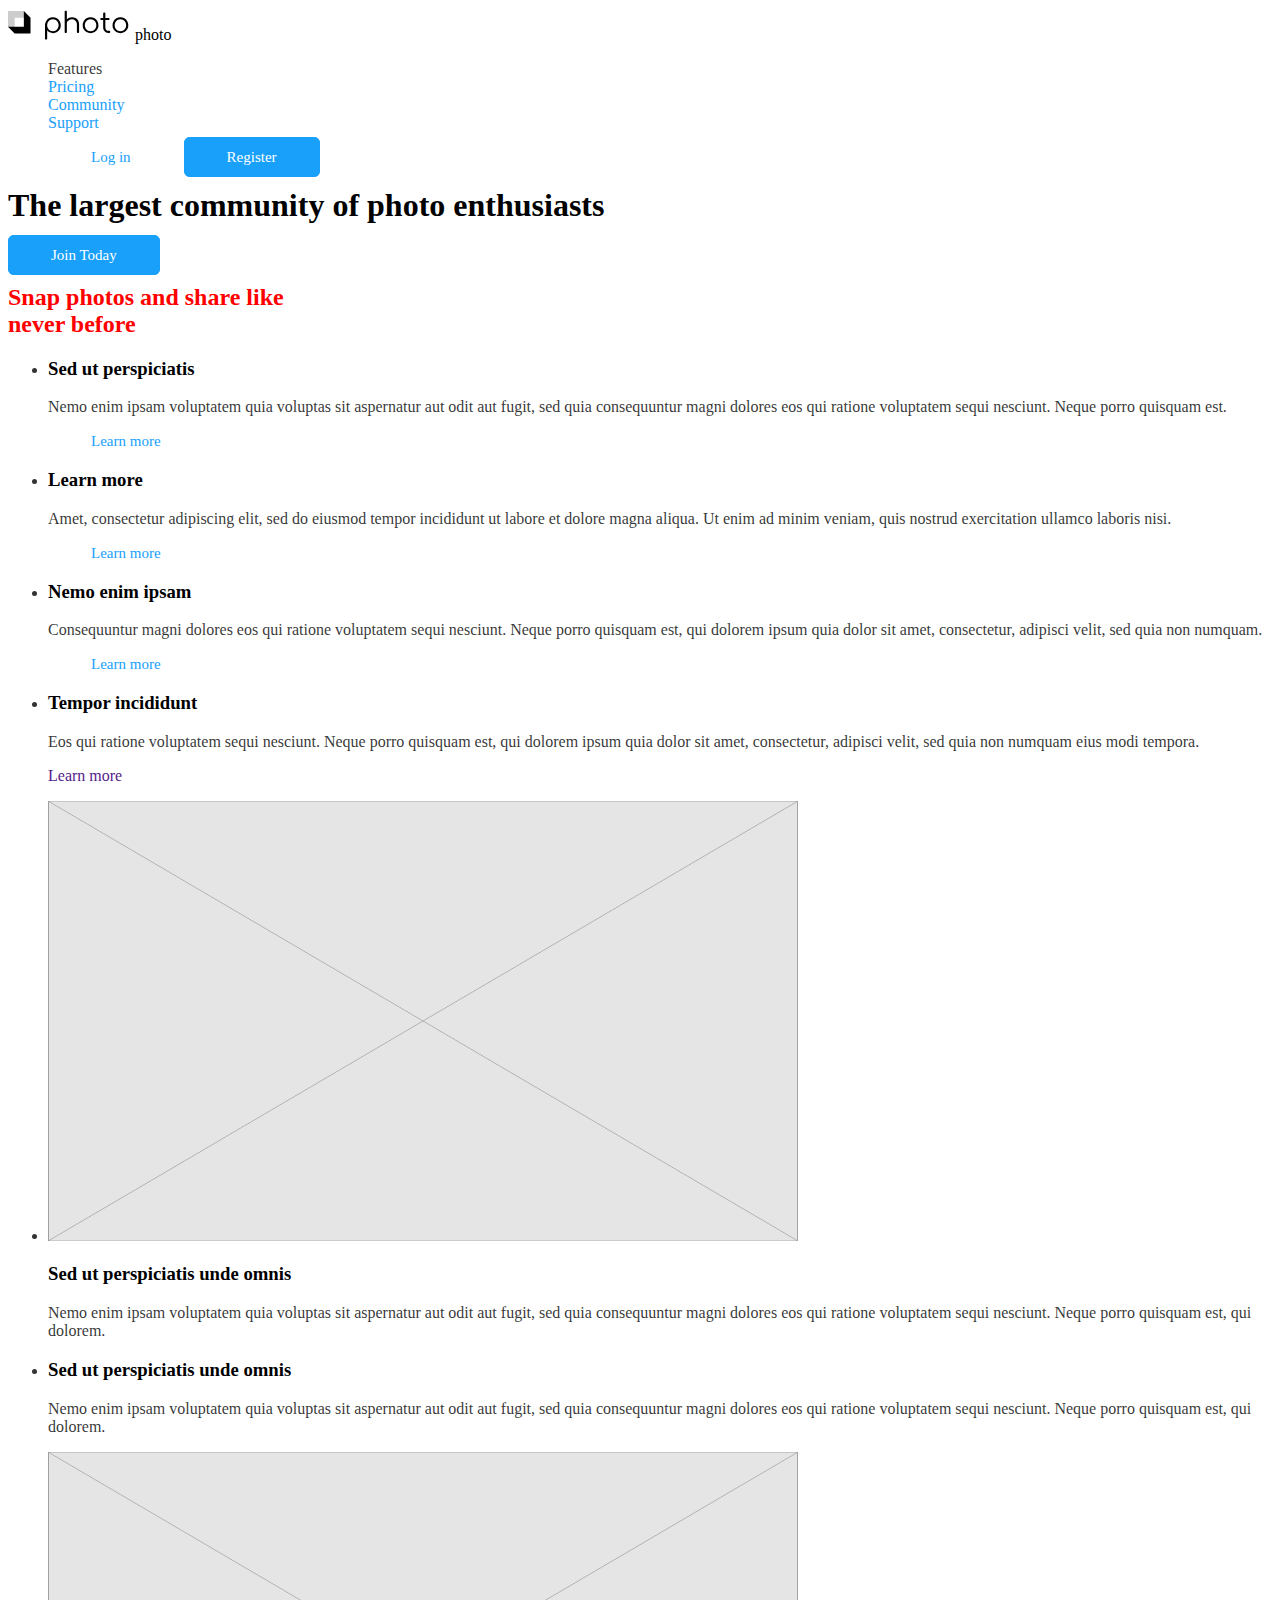
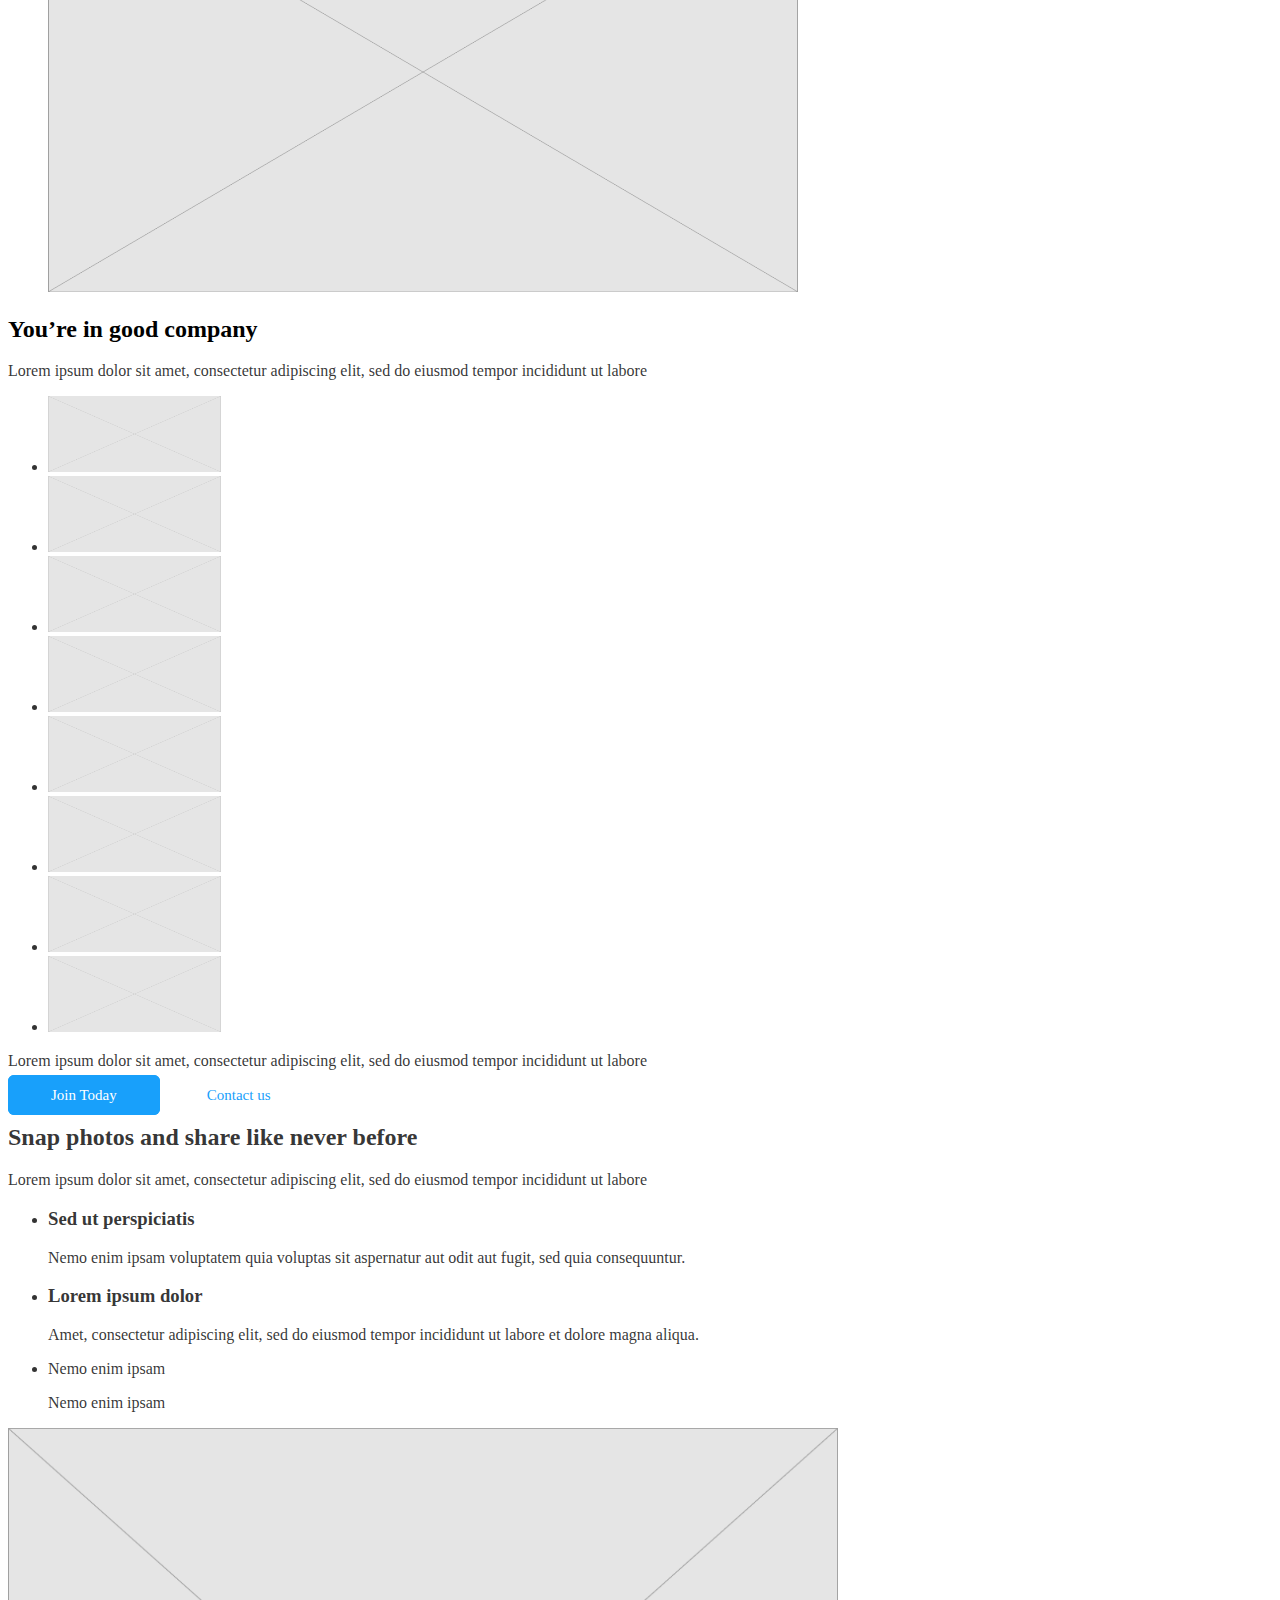
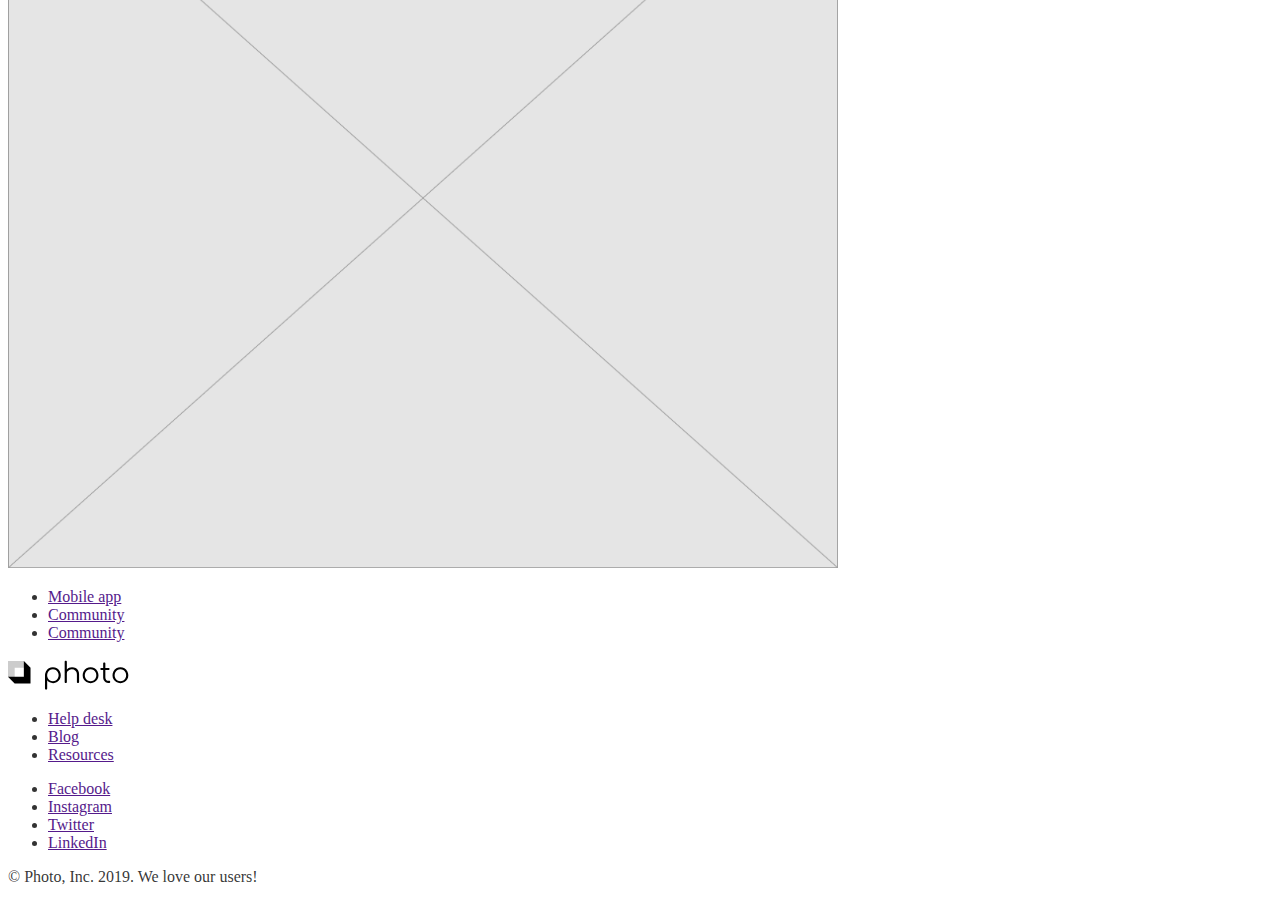
==== commit 4624eb39: "add visually-hidden сниппет для правильного скрытия элемента" ====
--- a/index.html
+++ b/index.html
@@ -83,7 +83,7 @@
       </section>
 
       <section class="section examples">
-        <h2 class="section-title">examples work</h2>
+        <h2 class=" visually-hidden">examples work</h2>
         <ul class="examples-list">
           <li>
             <img
--- a/css/styles.css
+++ b/css/styles.css
@@ -112,6 +112,20 @@
 
 /* Section Examples */
 
+.visually-hidden {
+	position: absolute;
+	width: 1px;
+	height: 1px;
+	margin: -1px;
+	border: 0;
+	padding: 0;
+
+	white-space: nowrap;
+	clip-path: inset(100%);
+	clip: rect(0 0 0 0);
+	overflow: hidden;
+}
+
 .examples-list .title {
 	color: var(--secondary-text-color);
 }
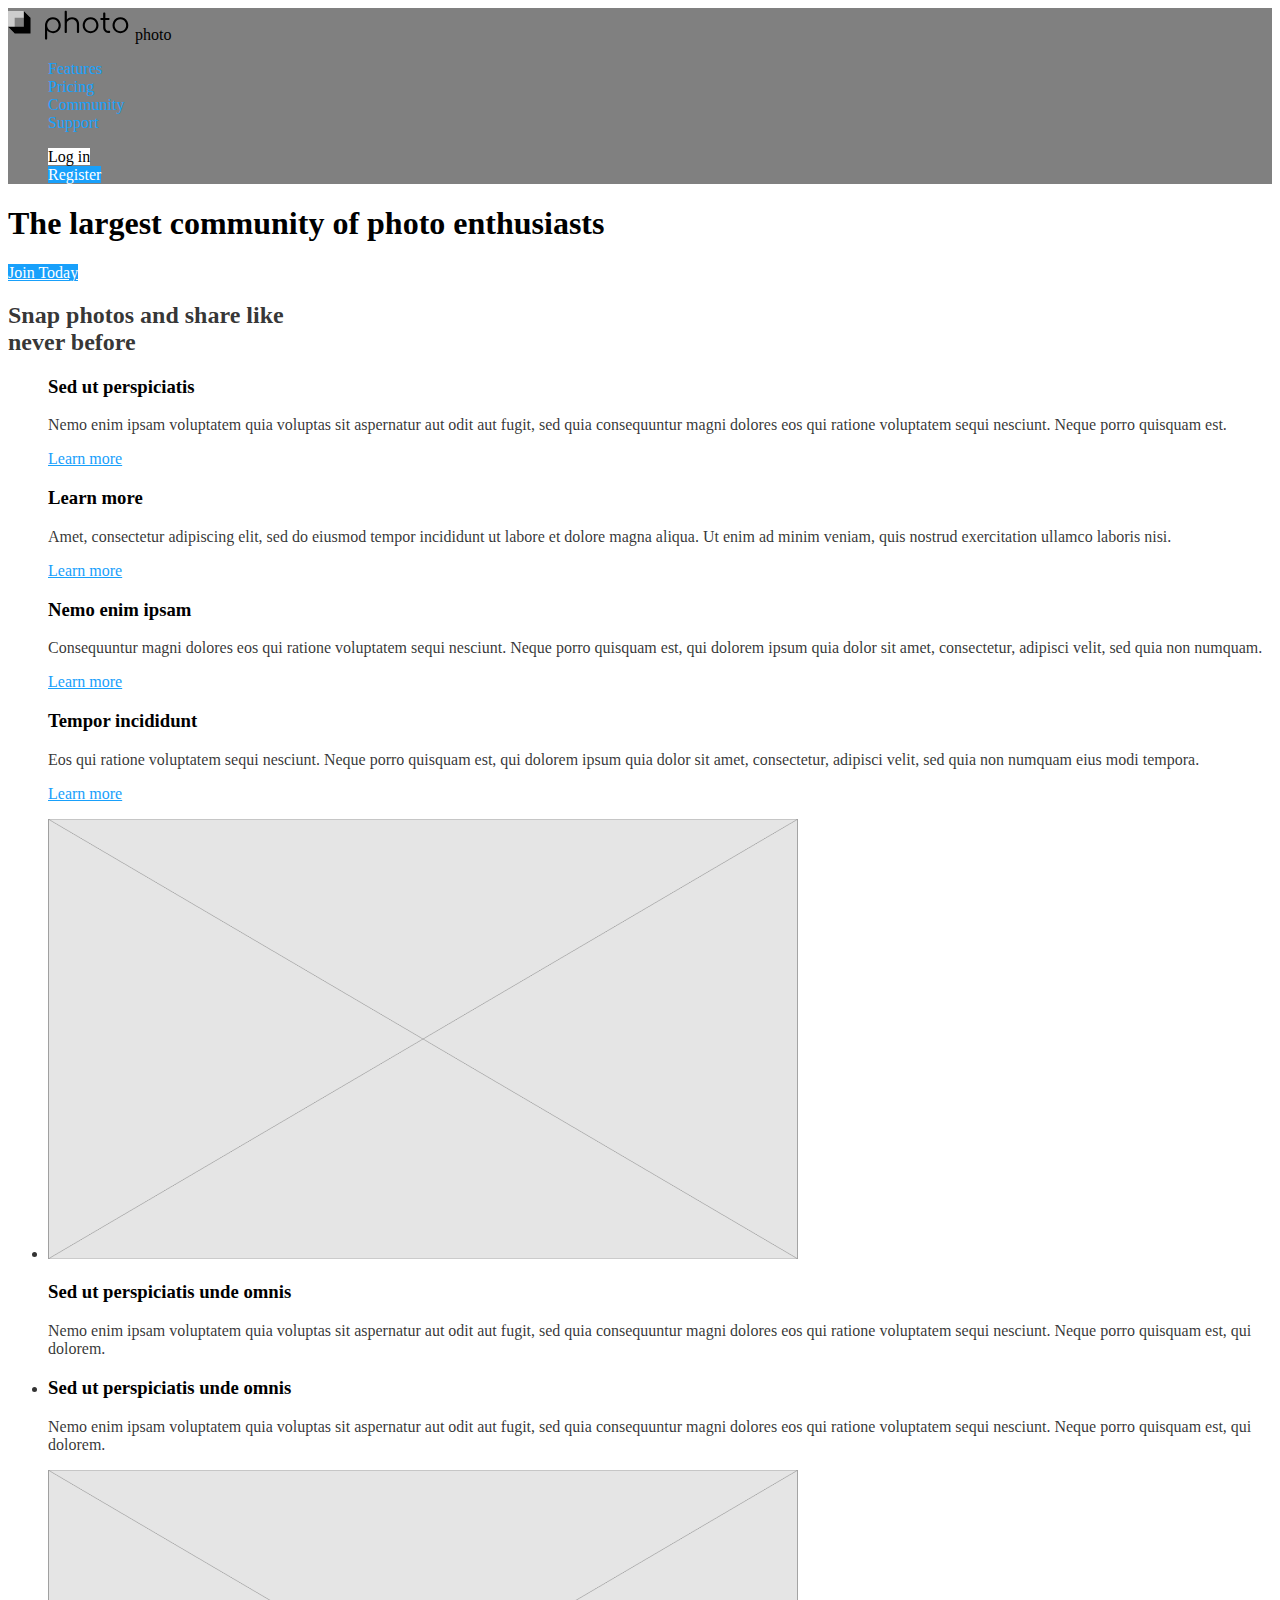
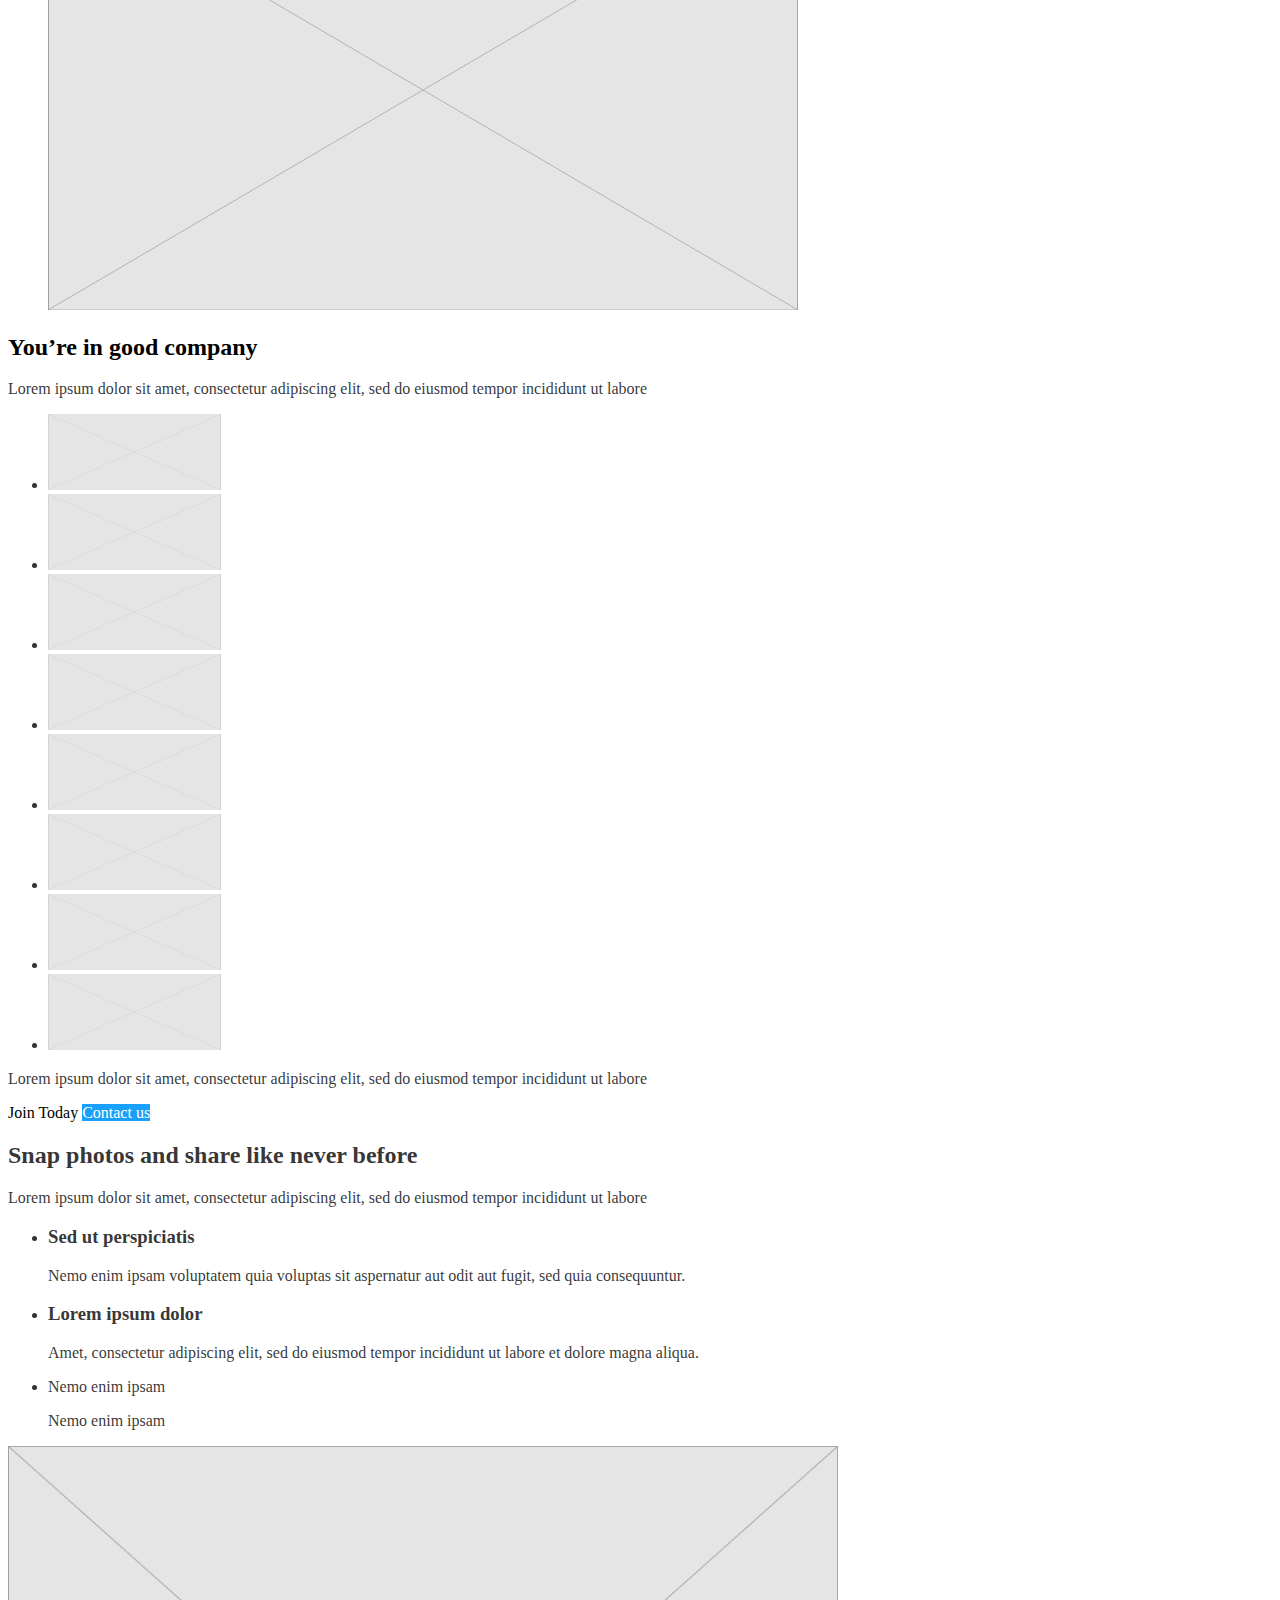
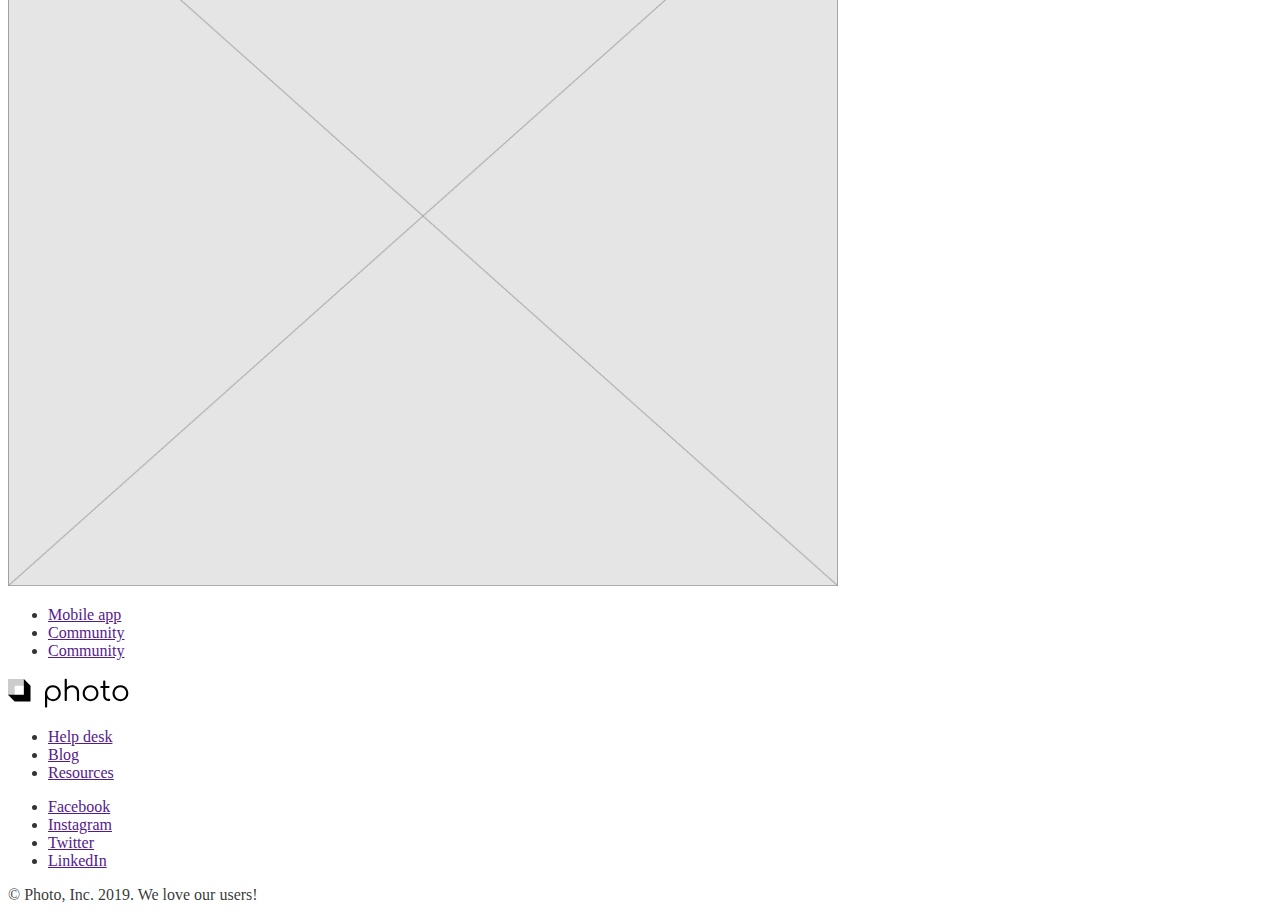
==== commit 1b4fe376: "mod-2-2" ====
--- a/index.html
+++ b/index.html
@@ -10,39 +10,39 @@
 	</head>
 	<body class="page">
 <!-- Шапка сайта-->
-		<header class="header">
+		<header class="header page-header">
       <nav>
         <a class="logo link " href="./index.html">
           <img src="./images/Logo.svg" alt="logo" />
 					photo
         </a>
 
-        <ul class="site-nav list">
-          <li><a class="link current" href="">Features</a></li>
+        <ul class="header-nav list">
+          <li><a class="link" href="">Features</a></li>
           <li><a class="link" href="">Pricing</a></li>
           <li><a class="link" href="./community.html">Community</a></li>
           <li><a class="link" href="">Support</a></li>
         </ul>
       </nav>
 
-      <ul class="auth-site list ">
-        <li><a class="link button secondary" href="">Log in</a></li>
-        <li><a class="link button primery" href="">Register</a></li>
+      <ul class="auth-list list">
+        <li><a class="link button prirmery" href="">Log in</a></li>
+        <li><a class="link button secondary" href="">Register</a></li>
       </ul>
     </header>
 
     <main>
       <section class="hero">
         <h1 class="hero-title">The largest community of photo enthusiasts</h1>
-        <a class="link button primery btn-hero" href="">Join Today</a>
-      </section>
-
-      <section class="section features">
+        <a class="button secondary" href="">Join Today</a>
+      </section>
+
+      <section class="section span" >
         <h2 class="section-title">
           Snap photos and share like <br />
           never before
         </h2>
-        <ul class="feature-list">
+        <ul class="span-list list">
           <li>
             <h3 class="title">Sed ut perspiciatis</h3>
             <p>
@@ -50,41 +50,41 @@
               aut fugit, sed quia consequuntur magni dolores eos qui ratione
               voluptatem sequi nesciunt. Neque porro quisquam est.
             </p>
-            <a class="link button secondary" href="">Learn more</a>
-          </li>
-          <li>
-            <h3 class="title">Learn more</h3>
+            <a class="button primary" class="link"  href="">Learn more</a>
+          </li>
+          <li>
+            <h3 class="title" >Learn more</h3>
             <p>
               Amet, consectetur adipiscing elit, sed do eiusmod tempor
               incididunt ut labore et dolore magna aliqua. Ut enim ad minim
               veniam, quis nostrud exercitation ullamco laboris nisi.
             </p>
-            <a class="link button secondary" href="">Learn more</a>
-          </li>
-          <li>
-            <h3 class="title">Nemo enim ipsam</h3>
+            <a class="button primary" class="link"  href="">Learn more</a>
+          </li>
+          <li>
+            <h3 class="title" >Nemo enim ipsam</h3>
             <p>
               Consequuntur magni dolores eos qui ratione voluptatem sequi
               nesciunt. Neque porro quisquam est, qui dolorem ipsum quia dolor
               sit amet, consectetur, adipisci velit, sed quia non numquam.
             </p>
-            <a class="link button secondary" href="">Learn more</a>
-          </li>
-          <li>
-            <h3 class="title">Tempor incididunt</h3>
+            <a class="button primary" class="link"  href="">Learn more</a>
+          </li>
+          <li>
+            <h3 class="title" >Tempor incididunt</h3>
             <p>
               Eos qui ratione voluptatem sequi nesciunt. Neque porro quisquam
               est, qui dolorem ipsum quia dolor sit amet, consectetur, adipisci
               velit, sed quia non numquam eius modi tempora.
             </p>
-            <a class="link" href="">Learn more</a>
-          </li>
-        </ul>
-      </section>
-
-      <section class="section examples">
-        <h2 class=" visually-hidden">examples work</h2>
-        <ul class="examples-list">
+            <a class="button primary" class="link" href="">Learn more</a>
+          </li>
+        </ul>
+      </section>
+
+      <section class="section exempels">
+        <h2 hidden >examples work</h2>
+        <ul class="example-list">
           <li>
             <img
               src="./images/convert-big.png"
@@ -117,7 +117,7 @@
       </section>
 
       <section class="section testimonia">
-        <h2 class="section-title">You’re in good company</h2>
+        <h2 class="title">You’re in good company</h2>
         <p>
           Lorem ipsum dolor sit amet, consectetur adipiscing elit, sed do
           eiusmod tempor incididunt ut labore
@@ -199,19 +199,19 @@
       </section>
     </main>
 
-    <section signup>
+    <section class="section signup">
       <p>
         Lorem ipsum dolor sit amet, consectetur adipiscing elit, sed do eiusmod
         tempor incididunt ut labore
       </p>
       <div>
-        <a class="link button primery" href="">Join Today</a>
-        <a class="link button secondary" href="">Contact us</a>
+        <a  class="link button primery" href="">Join Today</a>
+        <a  class="link button secondary" href="">Contact us</a>
       </div>
     </section>
 
-    <section snapdoble>
-      <h2>Snap photos and share like never before</h2>
+    <section class="section snapdoble">
+      <h2 class="section-title">Snap photos and share like never before</h2>
       <p>Lorem ipsum dolor sit amet, consectetur adipiscing elit, sed do eiusmod tempor incididunt ut labore</p>
       <ul>
         <li>
--- a/css/styles.css
+++ b/css/styles.css
@@ -10,122 +10,90 @@
 	--secondary-text-color: #000000;
 	--accent-color: #18a0fb;
 	--prymery-white-color: #ffffff;
+	--tittle-text-color: #000000;
+	--secondary-bg-color: grey;
 }
 
-body {
+.page {
+	color: var(--primery-text-color);
 	background-color: var(--prymery-white-color);
-	color: var(--primery-text-color);
+}
+
+.list {
+	list-style: none;
 }
 
 .link {
 	text-decoration: none;
 }
 
-.list {
-	list-style: none;
+/* button */
+
+.button {
+	color: var(--tittle-text-color);
+	background-color: var(--prymery-white-color);
 }
 
-.section-title {
+.logo {
 	color: var(--secondary-text-color);
 }
 
-.logo {
-	color: #000000;
+.logo:hover {
+	color: var(--accent-color);
 }
 
-.logo:hover {
-	color: #18a0fb;
+.section .title {
+	color: var(--tittle-text-color);
 }
 
-.auth-site {
-	display: flex;
-	gap: 10px;
-}
-
-/* Button */
-.button {
-	font-weight: 500;
-	font-size: 15px;
-
-	border: 1px solid #18a0fb;
-	border-radius: 6px;
-	padding: 11px 42px;
-	transition: all 0.3s ease-in;
+.button.primary {
+	background-color: var(--prymery-white-color);
+	color: var(--accent-color);
 }
 
 .button.secondary {
-	color: var(--accent-color);
-	background-color: var(--prymery-bg-color);
-	border-color: transparent;
+	background-color: var(--accent-color);
+	color: var(--prymery-white-color);
 }
 
-.button.primery {
-	color: #ffffff;
-	background-color: var(--accent-color);
+/* header  */
+
+.header {
+	background-color: var(--secondary-bg-color);
 }
 
-.button.secondary:hover,
-.button.secondary:focus {
-	color: #ffffff;
-	background-color: var(--accent-color);
-}
-
-.button:focus {
-	color: var(--accent-color);
-	background-color: #ffffff;
-}
-
-/* site nav */
-
-.site-nav .link {
+.header-nav .link {
 	color: var(--accent-color);
 }
 
-.site-nav .link:hover,
-.site-nav .link:focus {
+.header-nav .link:hover,
+.header-nav .link:focus {
 	color: var(--secondary-text-color);
 }
 
-.site-nav .link.current {
+.section .title {
+	color: var(--tittle-text-color);
+}
+
+/* hero */
+
+.hero-title {
+	color: var(--tittle-text-color);
+}
+
+/* Span */
+
+.span .link {
+	color: var(--accent-color);
+}
+
+.span .link:hover,
+.span .link:focus {
 	color: var(--primery-text-color);
 }
 
-/* Section Hero */
-.hero-title {
-	color: var(--secondary-text-color);
+/* Exempels */
+
+.exempels .title {
+	color: var(--tittle-text-color);
 }
-
-.btn-hero:hover {
-	color: var(--accent-color);
-	background-color: var(--prymery-white-color);
-}
-
-/* Section Features  */
-
-.features > .section-title {
-	color: red;
-}
-
-.feature-list .title {
-	color: var(--secondary-text-color);
-}
-
-/* Section Examples */
-
-.visually-hidden {
-	position: absolute;
-	width: 1px;
-	height: 1px;
-	margin: -1px;
-	border: 0;
-	padding: 0;
-
-	white-space: nowrap;
-	clip-path: inset(100%);
-	clip: rect(0 0 0 0);
-	overflow: hidden;
-}
-
-.examples-list .title {
-	color: var(--secondary-text-color);
-}
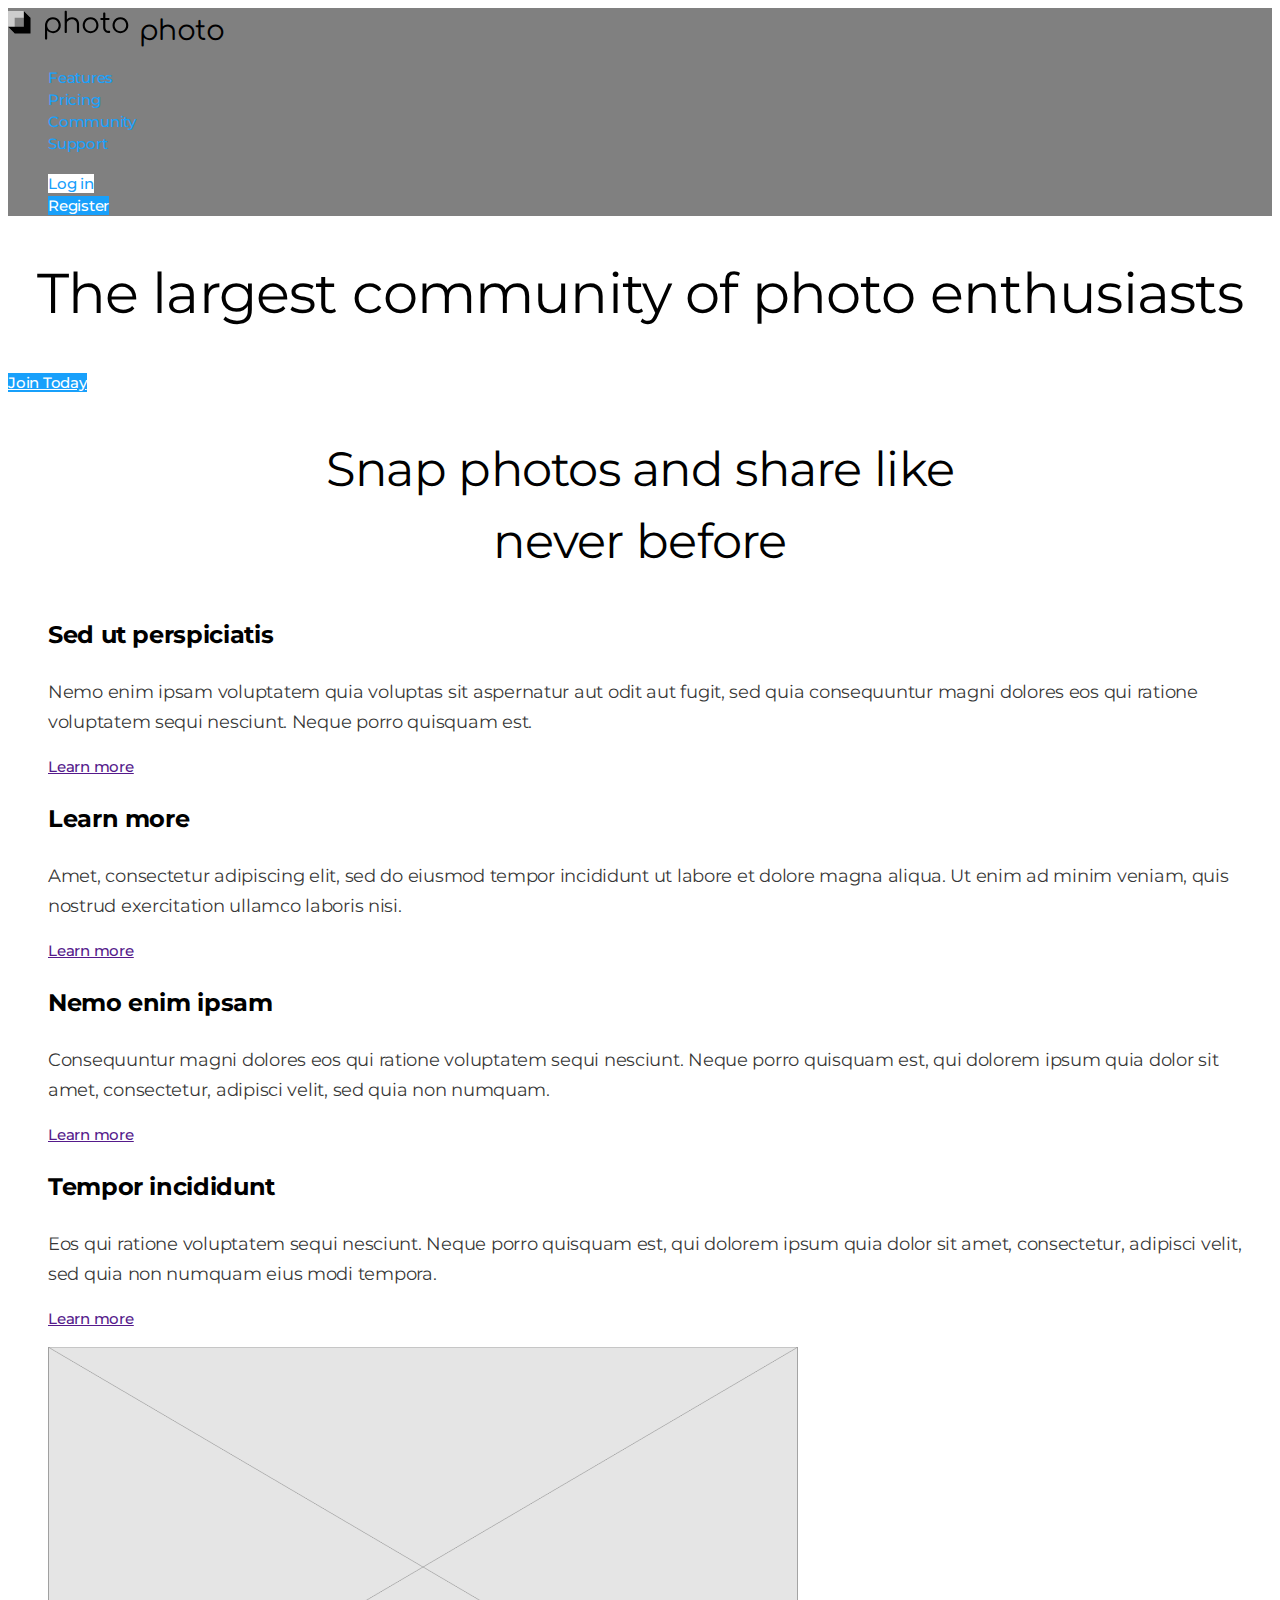
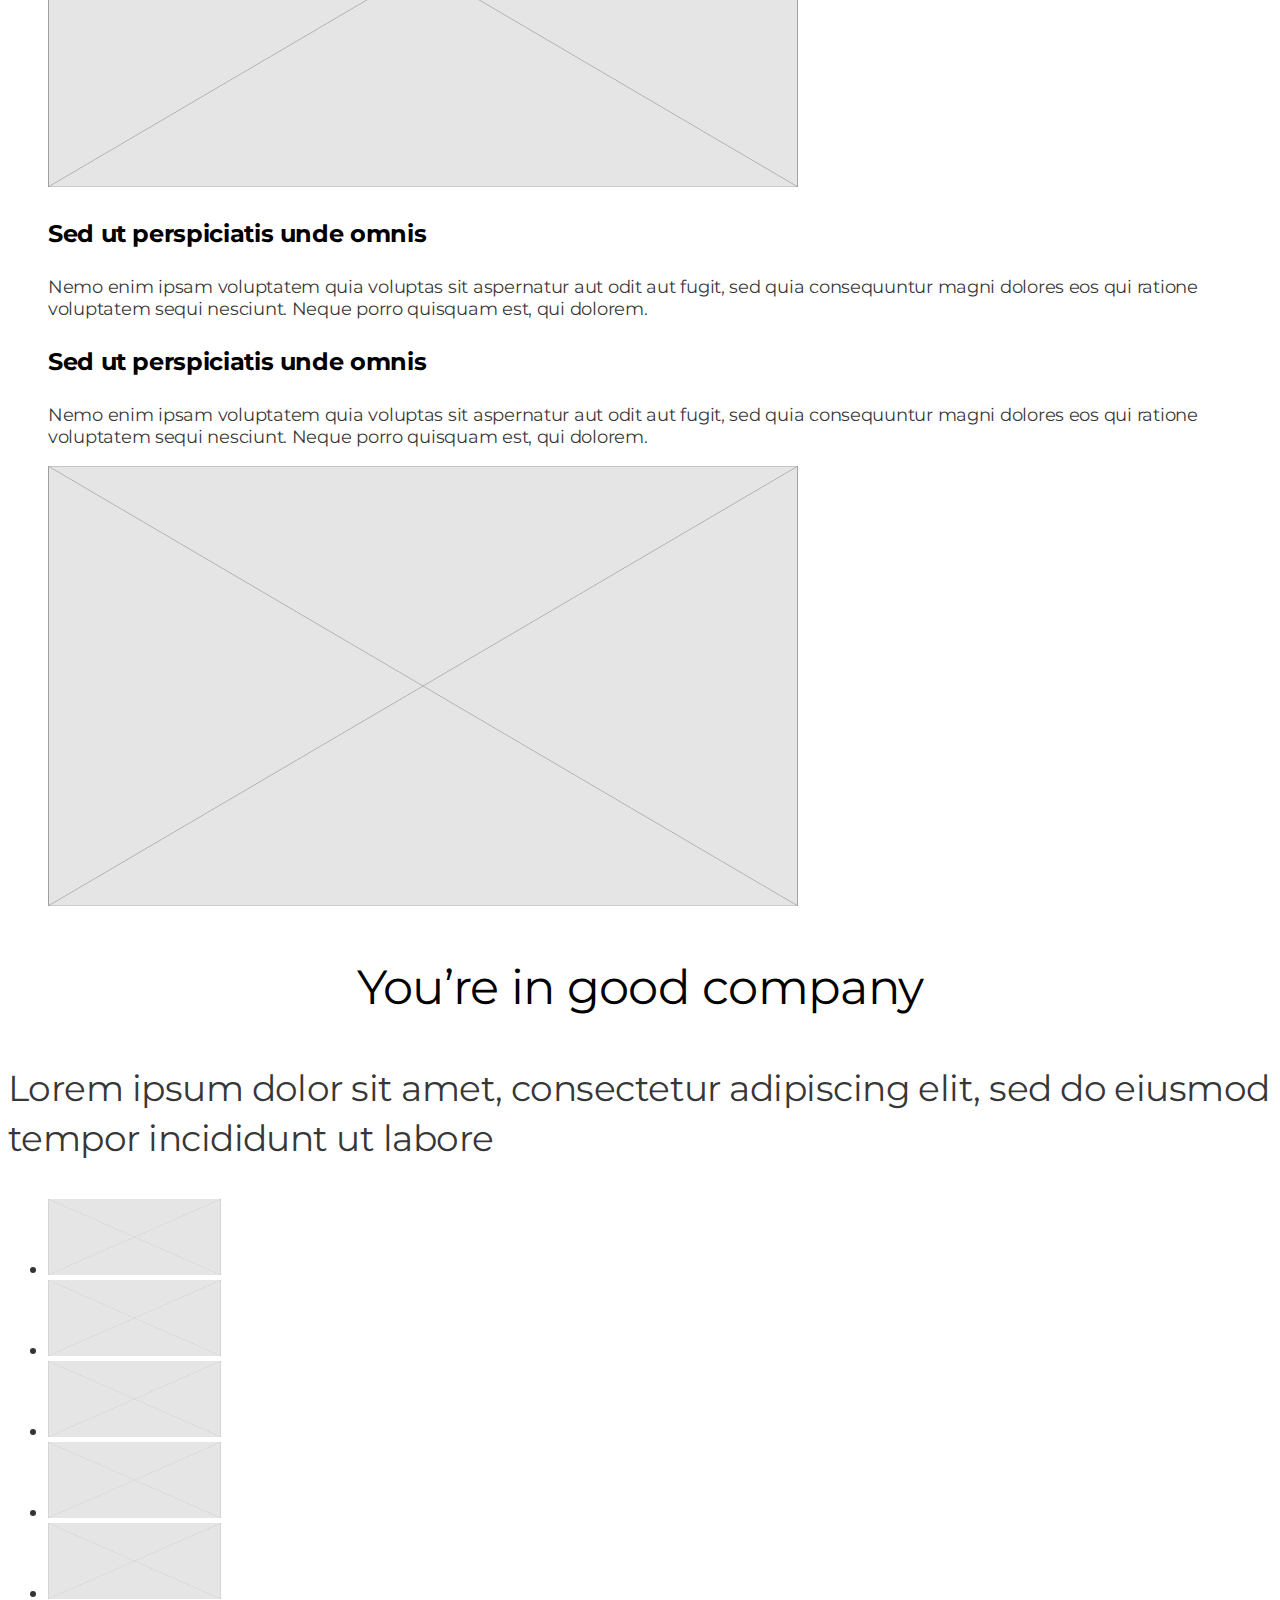
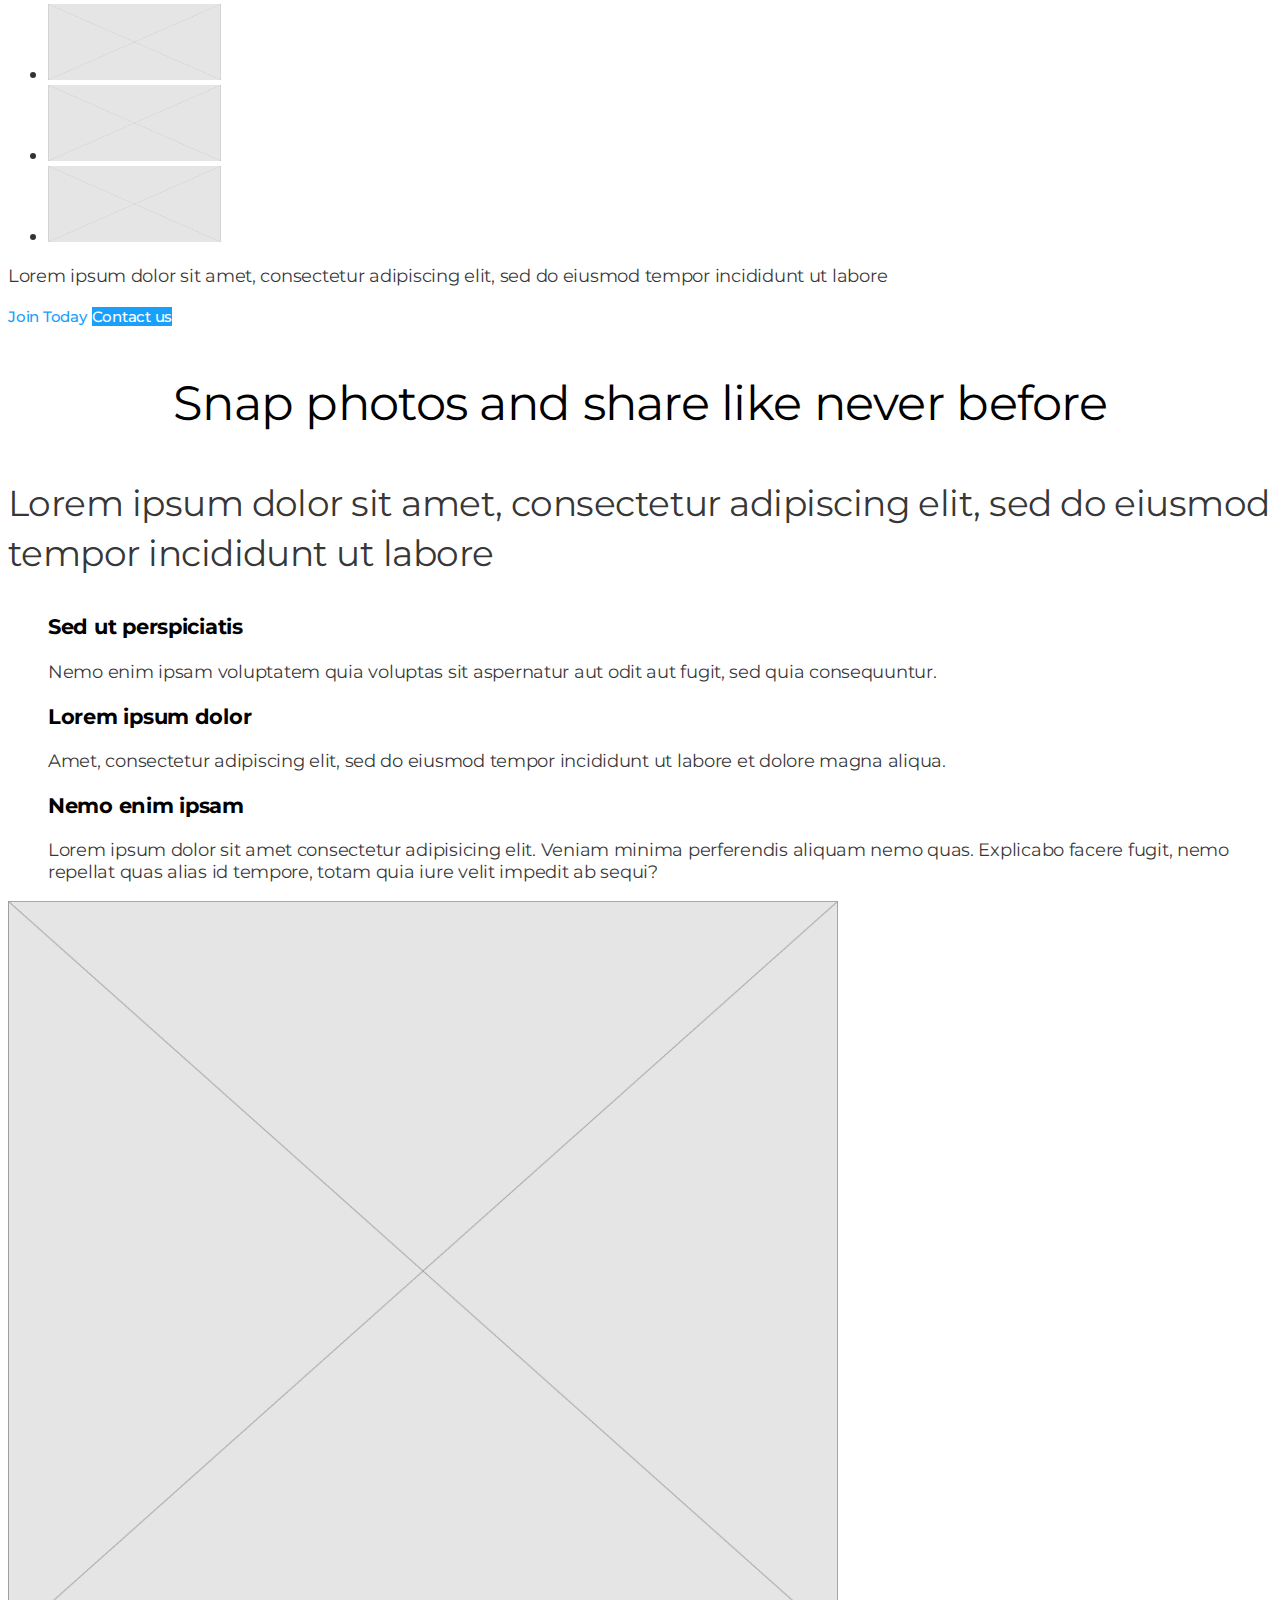
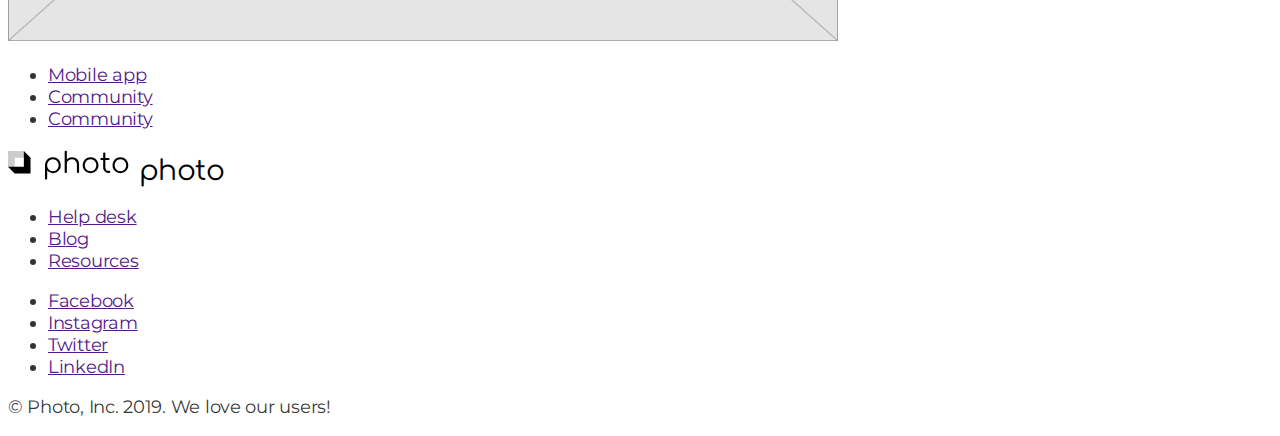
==== commit a2879009: "include fonts add stylesheet" ====
--- a/index.html
+++ b/index.html
@@ -5,258 +5,289 @@
 		<meta http-equiv="X-UA-Compatible" content="IE=edge" />
 		<meta name="viewport" content="width=device-width, initial-scale=1.0" />
 		<title>mod-2-1</title>
+		<link rel="preconnect" href="https://fonts.googleapis.com" />
+		<link rel="preconnect" href="https://fonts.gstatic.com" crossorigin />
+		<link
+			href="https://fonts.googleapis.com/css2?family=Comfortaa&family=Inter:wght@400;700&family=Montserrat:wght@400;500;700&display=swap"
+			rel="stylesheet"
+		/>
 
 		<link rel="stylesheet" href="css/styles.css" />
 	</head>
 	<body class="page">
-<!-- Шапка сайта-->
+		<!-- Шапка сайта-->
 		<header class="header page-header">
-      <nav>
-        <a class="logo link " href="./index.html">
-          <img src="./images/Logo.svg" alt="logo" />
+			<nav>
+				<a class="logo link" href="./index.html">
+					<img src="./images/Logo.svg" alt="logo" />
 					photo
-        </a>
-
-        <ul class="header-nav list">
-          <li><a class="link" href="">Features</a></li>
-          <li><a class="link" href="">Pricing</a></li>
-          <li><a class="link" href="./community.html">Community</a></li>
-          <li><a class="link" href="">Support</a></li>
-        </ul>
-      </nav>
-
-      <ul class="auth-list list">
-        <li><a class="link button prirmery" href="">Log in</a></li>
-        <li><a class="link button secondary" href="">Register</a></li>
-      </ul>
-    </header>
-
-    <main>
-      <section class="hero">
-        <h1 class="hero-title">The largest community of photo enthusiasts</h1>
-        <a class="button secondary" href="">Join Today</a>
-      </section>
-
-      <section class="section span" >
-        <h2 class="section-title">
-          Snap photos and share like <br />
-          never before
-        </h2>
-        <ul class="span-list list">
-          <li>
-            <h3 class="title">Sed ut perspiciatis</h3>
-            <p>
-              Nemo enim ipsam voluptatem quia voluptas sit aspernatur aut odit
-              aut fugit, sed quia consequuntur magni dolores eos qui ratione
-              voluptatem sequi nesciunt. Neque porro quisquam est.
-            </p>
-            <a class="button primary" class="link"  href="">Learn more</a>
-          </li>
-          <li>
-            <h3 class="title" >Learn more</h3>
-            <p>
-              Amet, consectetur adipiscing elit, sed do eiusmod tempor
-              incididunt ut labore et dolore magna aliqua. Ut enim ad minim
-              veniam, quis nostrud exercitation ullamco laboris nisi.
-            </p>
-            <a class="button primary" class="link"  href="">Learn more</a>
-          </li>
-          <li>
-            <h3 class="title" >Nemo enim ipsam</h3>
-            <p>
-              Consequuntur magni dolores eos qui ratione voluptatem sequi
-              nesciunt. Neque porro quisquam est, qui dolorem ipsum quia dolor
-              sit amet, consectetur, adipisci velit, sed quia non numquam.
-            </p>
-            <a class="button primary" class="link"  href="">Learn more</a>
-          </li>
-          <li>
-            <h3 class="title" >Tempor incididunt</h3>
-            <p>
-              Eos qui ratione voluptatem sequi nesciunt. Neque porro quisquam
-              est, qui dolorem ipsum quia dolor sit amet, consectetur, adipisci
-              velit, sed quia non numquam eius modi tempora.
-            </p>
-            <a class="button primary" class="link" href="">Learn more</a>
-          </li>
-        </ul>
-      </section>
-
-      <section class="section exempels">
-        <h2 hidden >examples work</h2>
-        <ul class="example-list">
-          <li>
-            <img
-              src="./images/convert-big.png"
-              alt="convert-big"
-              width="750"
-              height="440"
-            />
-            <h3 class="title">Sed ut perspiciatis unde omnis</h3>
-            <p>
-              Nemo enim ipsam voluptatem quia voluptas sit aspernatur aut odit
-              aut fugit, sed quia consequuntur magni dolores eos qui ratione
-              voluptatem sequi nesciunt. Neque porro quisquam est, qui dolorem.
-            </p>
-          </li>
-          <li>
-            <h3 class="title">Sed ut perspiciatis unde omnis</h3>
-            <p>
-              Nemo enim ipsam voluptatem quia voluptas sit aspernatur aut odit
-              aut fugit, sed quia consequuntur magni dolores eos qui ratione
-              voluptatem sequi nesciunt. Neque porro quisquam est, qui dolorem.
-            </p>
-            <img
-              src="./images/convert-big.png"
-              alt="convert-big"
-              width="750"
-              height="440"
-            />
-          </li>
-        </ul>
-      </section>
-
-      <section class="section testimonia">
-        <h2 class="title">You’re in good company</h2>
-        <p>
-          Lorem ipsum dolor sit amet, consectetur adipiscing elit, sed do
-          eiusmod tempor incididunt ut labore
-        </p>
-        <ul>
-          <li>
-            <a href=""
-              ><img
-                src="./images/convert-big.png"
-                alt="placeholder-small"
-                width="173"
-                height="76"
-            /></a>
-          </li>
-          <li>
-            <a href=""
-              ><img
-                src="./images/convert-big.png"
-                alt="placeholder-small"
-                width="173"
-                height="76"
-            /></a>
-          </li>
-          <li>
-            <a href=""
-              ><img
-                src="./images/convert-big.png"
-                alt="placeholder-small"
-                width="173"
-                height="76"
-            /></a>
-          </li>
-          <li>
-            <a href=""
-              ><img
-                src="./images/convert-big.png"
-                alt="placeholder-small"
-                width="173"
-                height="76"
-            /></a>
-          </li>
-          <li>
-            <a href=""
-              ><img
-                src="./images/convert-big.png"
-                alt="placeholder-small"
-                width="173"
-                height="76"
-            /></a>
-          </li>
-          <li>
-            <a href=""
-              ><img
-                src="./images/convert-big.png"
-                alt="placeholder-small"
-                width="173"
-                height="76"
-            /></a>
-          </li>
-          <li>
-            <a href=""
-              ><img
-                src="./images/convert-big.png"
-                alt="placeholder-small"
-                width="173"
-                height="76"
-            /></a>
-          </li>
-          <li>
-            <a href=""
-              ><img
-                src="./images/convert-big.png"
-                alt="placeholder-small"
-                width="173"
-                height="76"
-            /></a>
-          </li>
-        </ul>
-      </section>
-    </main>
-
-    <section class="section signup">
-      <p>
-        Lorem ipsum dolor sit amet, consectetur adipiscing elit, sed do eiusmod
-        tempor incididunt ut labore
-      </p>
-      <div>
-        <a  class="link button primery" href="">Join Today</a>
-        <a  class="link button secondary" href="">Contact us</a>
-      </div>
-    </section>
-
-    <section class="section snapdoble">
-      <h2 class="section-title">Snap photos and share like never before</h2>
-      <p>Lorem ipsum dolor sit amet, consectetur adipiscing elit, sed do eiusmod tempor incididunt ut labore</p>
-      <ul>
-        <li>
-          <h3>Sed ut perspiciatis</h3>
-          <p>Nemo enim ipsam voluptatem quia voluptas sit aspernatur aut odit aut fugit, sed quia consequuntur.</p>
-        </li>
-      
-        <li>
-          <h3>Lorem ipsum dolor</h3>
-          <p>Amet, consectetur adipiscing elit, sed do eiusmod tempor incididunt ut labore et dolore magna aliqua.</p>
-        </li>
-      
-        <li>Nemo enim ipsam</h3>
-          <p>Nemo enim ipsam</p>
-        </li>
-      </ul>
-      <img
-        src="./images/convert-big.png"
-        alt="article img"
-        width="830"
-        height="740"
-      />
-    </section>
-
-    <footer class="footer">
-      <ul>
-        <li><a href="">Mobile app</a></li>
-        <li><a href="">Community</a></li>
-        <li><a href="">Community</a></li>
-      </ul>
-      <a href="./index.html">
-        <img src="./images/Logo.svg" alt="logo" />
-      </a>
-      <ul>
-        <li><a href="">Help desk</a></li>
-        <li><a href="">Blog</a></li>
-        <li><a href="">Resources</a></li>
-      </ul>
-      <ul>
-        <li><a href="" aria-label="Facebook">Facebook</a></li>
-        <li><a href="" aria-label="Instagram">Instagram</a></li>
-        <li><a href="" aria-label="Twitter">Twitter</a></li>
-        <li><a href="" aria-label="LinkedIn">LinkedIn</a></li>
-      </ul>
-      <p>&copy; Photo, Inc. 2019. We love our users!</p>
-    </footer>
+				</a>
+
+				<ul class="header-nav list">
+					<li><a class="link" href="">Features</a></li>
+					<li><a class="link" href="">Pricing</a></li>
+					<li><a class="link" href="./community.html">Community</a></li>
+					<li><a class="link" href="">Support</a></li>
+				</ul>
+			</nav>
+
+			<ul class="auth-list list">
+				<li><a class="link button primery" href="">Log in</a></li>
+				<li><a class="link button secondary" href="">Register</a></li>
+			</ul>
+		</header>
+
+		<main>
+			<section class="hero">
+				<h1 class="hero-title">The largest community of photo enthusiasts</h1>
+				<a class="button secondary" href="">Join Today</a>
+			</section>
+
+			<section class="section span">
+				<h2 class="section-title">
+					Snap photos and share like
+					<br />
+					never before
+				</h2>
+				<ul class="span-list list">
+					<li>
+						<h3 class="title">Sed ut perspiciatis</h3>
+						<p class="text">
+							Nemo enim ipsam voluptatem quia voluptas sit aspernatur aut odit
+							aut fugit, sed quia consequuntur magni dolores eos qui ratione
+							voluptatem sequi nesciunt. Neque porro quisquam est.
+						</p>
+						<a class="button primary" class="link" href="">Learn more</a>
+					</li>
+					<li>
+						<h3 class="title">Learn more</h3>
+						<p class="text">
+							Amet, consectetur adipiscing elit, sed do eiusmod tempor
+							incididunt ut labore et dolore magna aliqua. Ut enim ad minim
+							veniam, quis nostrud exercitation ullamco laboris nisi.
+						</p>
+						<a class="button primary" class="link" href="">Learn more</a>
+					</li>
+					<li>
+						<h3 class="title">Nemo enim ipsam</h3>
+						<p class="text">
+							Consequuntur magni dolores eos qui ratione voluptatem sequi
+							nesciunt. Neque porro quisquam est, qui dolorem ipsum quia dolor
+							sit amet, consectetur, adipisci velit, sed quia non numquam.
+						</p>
+						<a class="button primary" class="link" href="">Learn more</a>
+					</li>
+					<li>
+						<h3 class="title">Tempor incididunt</h3>
+						<p class="text">
+							Eos qui ratione voluptatem sequi nesciunt. Neque porro quisquam
+							est, qui dolorem ipsum quia dolor sit amet, consectetur, adipisci
+							velit, sed quia non numquam eius modi tempora.
+						</p>
+						<a class="button primary" class="link" href="">Learn more</a>
+					</li>
+				</ul>
+			</section>
+
+			<section class="section exempels">
+				<h2 class="section-title" hidden>examples work</h2>
+				<ul class="example-list list">
+					<li>
+						<img
+							src="./images/convert-big.png"
+							alt="convert-big"
+							width="750"
+							height="440"
+						/>
+						<h3 class="title">Sed ut perspiciatis unde omnis</h3>
+						<p>
+							Nemo enim ipsam voluptatem quia voluptas sit aspernatur aut odit
+							aut fugit, sed quia consequuntur magni dolores eos qui ratione
+							voluptatem sequi nesciunt. Neque porro quisquam est, qui dolorem.
+						</p>
+					</li>
+					<li>
+						<h3 class="title">Sed ut perspiciatis unde omnis</h3>
+						<p>
+							Nemo enim ipsam voluptatem quia voluptas sit aspernatur aut odit
+							aut fugit, sed quia consequuntur magni dolores eos qui ratione
+							voluptatem sequi nesciunt. Neque porro quisquam est, qui dolorem.
+						</p>
+						<img
+							src="./images/convert-big.png"
+							alt="convert-big"
+							width="750"
+							height="440"
+						/>
+					</li>
+				</ul>
+			</section>
+
+			<section class="section testimonia">
+				<h2 class="section-title">You’re in good company</h2>
+				<p class="after-title">
+					Lorem ipsum dolor sit amet, consectetur adipiscing elit, sed do
+					eiusmod tempor incididunt ut labore
+				</p>
+				<ul>
+					<li>
+						<a href="">
+							<img
+								src="./images/convert-big.png"
+								alt="placeholder-small"
+								width="173"
+								height="76"
+							/>
+						</a>
+					</li>
+					<li>
+						<a href="">
+							<img
+								src="./images/convert-big.png"
+								alt="placeholder-small"
+								width="173"
+								height="76"
+							/>
+						</a>
+					</li>
+					<li>
+						<a href="">
+							<img
+								src="./images/convert-big.png"
+								alt="placeholder-small"
+								width="173"
+								height="76"
+							/>
+						</a>
+					</li>
+					<li>
+						<a href="">
+							<img
+								src="./images/convert-big.png"
+								alt="placeholder-small"
+								width="173"
+								height="76"
+							/>
+						</a>
+					</li>
+					<li>
+						<a href="">
+							<img
+								src="./images/convert-big.png"
+								alt="placeholder-small"
+								width="173"
+								height="76"
+							/>
+						</a>
+					</li>
+					<li>
+						<a href="">
+							<img
+								src="./images/convert-big.png"
+								alt="placeholder-small"
+								width="173"
+								height="76"
+							/>
+						</a>
+					</li>
+					<li>
+						<a href="">
+							<img
+								src="./images/convert-big.png"
+								alt="placeholder-small"
+								width="173"
+								height="76"
+							/>
+						</a>
+					</li>
+					<li>
+						<a href="">
+							<img
+								src="./images/convert-big.png"
+								alt="placeholder-small"
+								width="173"
+								height="76"
+							/>
+						</a>
+					</li>
+				</ul>
+			</section>
+		</main>
+
+		<section class="section signup">
+			<p>
+				Lorem ipsum dolor sit amet, consectetur adipiscing elit, sed do eiusmod
+				tempor incididunt ut labore
+			</p>
+			<div>
+				<a class="link button primery link" href="">Join Today</a>
+				<a class="link button secondary link" href="">Contact us</a>
+			</div>
+		</section>
+
+		<section class="section worklist">
+			<h2 class="section-title">Snap photos and share like never before</h2>
+			<p class="after-title">
+				Lorem ipsum dolor sit amet, consectetur adipiscing elit, sed do eiusmod
+				tempor incididunt ut labore
+			</p>
+			<ul class="worklist-list list">
+				<li class="worklist-list-item">
+					<h3 class="title">Sed ut perspiciatis</h3>
+					<p class="text">
+						Nemo enim ipsam voluptatem quia voluptas sit aspernatur aut odit aut
+						fugit, sed quia consequuntur.
+					</p>
+				</li>
+
+				<li class="worklist-list-item">
+					<h3 class="title">Lorem ipsum dolor</h3>
+					<p class="text">
+						Amet, consectetur adipiscing elit, sed do eiusmod tempor incididunt
+						ut labore et dolore magna aliqua.
+					</p>
+				</li>
+
+				<li class="worklist-list-item">
+					<h3 class="title">Nemo enim ipsam</h3>
+					<p class="text">
+						Lorem ipsum dolor sit amet consectetur adipisicing elit. Veniam
+						minima perferendis aliquam nemo quas. Explicabo facere fugit, nemo
+						repellat quas alias id tempore, totam quia iure velit impedit ab
+						sequi?
+					</p>
+				</li>
+			</ul>
+			<img
+				src="./images/convert-big.png"
+				alt="article img"
+				width="830"
+				height="740"
+			/>
+		</section>
+
+		<footer class="footer">
+			<ul>
+				<li><a href="">Mobile app</a></li>
+				<li><a href="">Community</a></li>
+				<li><a href="">Community</a></li>
+			</ul>
+			<a class="logo link" href="./index.html">
+				<img src="./images/Logo.svg" alt="logo" />
+				photo
+			</a>
+			<ul>
+				<li><a href="">Help desk</a></li>
+				<li><a href="">Blog</a></li>
+				<li><a href="">Resources</a></li>
+			</ul>
+			<ul>
+				<li><a href="" aria-label="Facebook">Facebook</a></li>
+				<li><a href="" aria-label="Instagram">Instagram</a></li>
+				<li><a href="" aria-label="Twitter">Twitter</a></li>
+				<li><a href="" aria-label="LinkedIn">LinkedIn</a></li>
+			</ul>
+			<p>&copy; Photo, Inc. 2019. We love our users!</p>
+		</footer>
 	</body>
 </html>
--- a/css/styles.css
+++ b/css/styles.css
@@ -4,6 +4,10 @@
 /* accent #18A0FB;*/
 /* цвет фона (primary background color) #ffffff;  */
 /* вторичный цвет фона(secondary background color) #F5F5F5; */
+/* 
+!font-family: 'Comfortaa', cursive;
+!font-family: 'Inter', sans-serif;
+!font-family: 'Montserrat', sans-serif; */
 
 :root {
 	--primery-text-color: rgba(0, 0, 0, 0.8);
@@ -12,9 +16,14 @@
 	--prymery-white-color: #ffffff;
 	--tittle-text-color: #000000;
 	--secondary-bg-color: grey;
+	--primery-bg-color: #ffffff;
 }
 
-.page {
+body {
+	font-family: "Montserrat", sans-serif;
+	letter-spacing: -0.015em;
+	font-size: 18px;
+
 	color: var(--primery-text-color);
 	background-color: var(--prymery-white-color);
 }
@@ -30,11 +39,20 @@
 /* button */
 
 .button {
-	color: var(--tittle-text-color);
+	font-family: inherit;
+	letter-spacing: -0.015em;
+	font-weight: 500;
+	font-size: 15px;
+	line-height: 1.2;
+
 	background-color: var(--prymery-white-color);
 }
 
 .logo {
+	font-family: "Comfortaa", cursive;
+	font-size: 28px;
+	line-height: 1.14;
+	letter-spacing: -0.015em;
 	color: var(--secondary-text-color);
 }
 
@@ -46,7 +64,7 @@
 	color: var(--tittle-text-color);
 }
 
-.button.primary {
+.button.primery {
 	background-color: var(--prymery-white-color);
 	color: var(--accent-color);
 }
@@ -63,6 +81,11 @@
 }
 
 .header-nav .link {
+	font-weight: 500;
+	font-size: 15px;
+	line-height: 1.2;
+	letter-spacing: -0.015em;
+
 	color: var(--accent-color);
 }
 
@@ -71,17 +94,39 @@
 	color: var(--secondary-text-color);
 }
 
-.section .title {
+.section-title {
+	font-weight: 400;
+	font-size: 48px;
+	line-height: 1.5;
+	letter-spacing: -0.015em;
+	text-align: center;
 	color: var(--tittle-text-color);
 }
 
 /* hero */
 
 .hero-title {
+	font-weight: 400;
+	font-size: 56px;
+	line-height: 1.43;
+	text-align: center;
+	letter-spacing: -0.015em;
 	color: var(--tittle-text-color);
 }
 
 /* Span */
+
+.span .title {
+	font-size: 24px;
+	line-height: 1.5;
+	letter-spacing: -0.015em;
+
+	color: var(--tittle-text-color);
+}
+
+.span-list .text {
+	line-height: 1.67;
+}
 
 .span .link {
 	color: var(--accent-color);
@@ -95,5 +140,23 @@
 /* Exempels */
 
 .exempels .title {
+	font-size: 24px;
+	line-height: 1.5;
+	letter-spacing: -0.015em;
 	color: var(--tittle-text-color);
 }
+
+/* Worklist */
+
+.section .after-title {
+	font-weight: 400;
+	font-size: 36px;
+	line-height: 1.39;
+	letter-spacing: -0.015em;
+}
+
+.work-list .title {
+	font-size: 24px;
+	line-height: 1.5;
+	letter-spacing: -0.015em;
+}
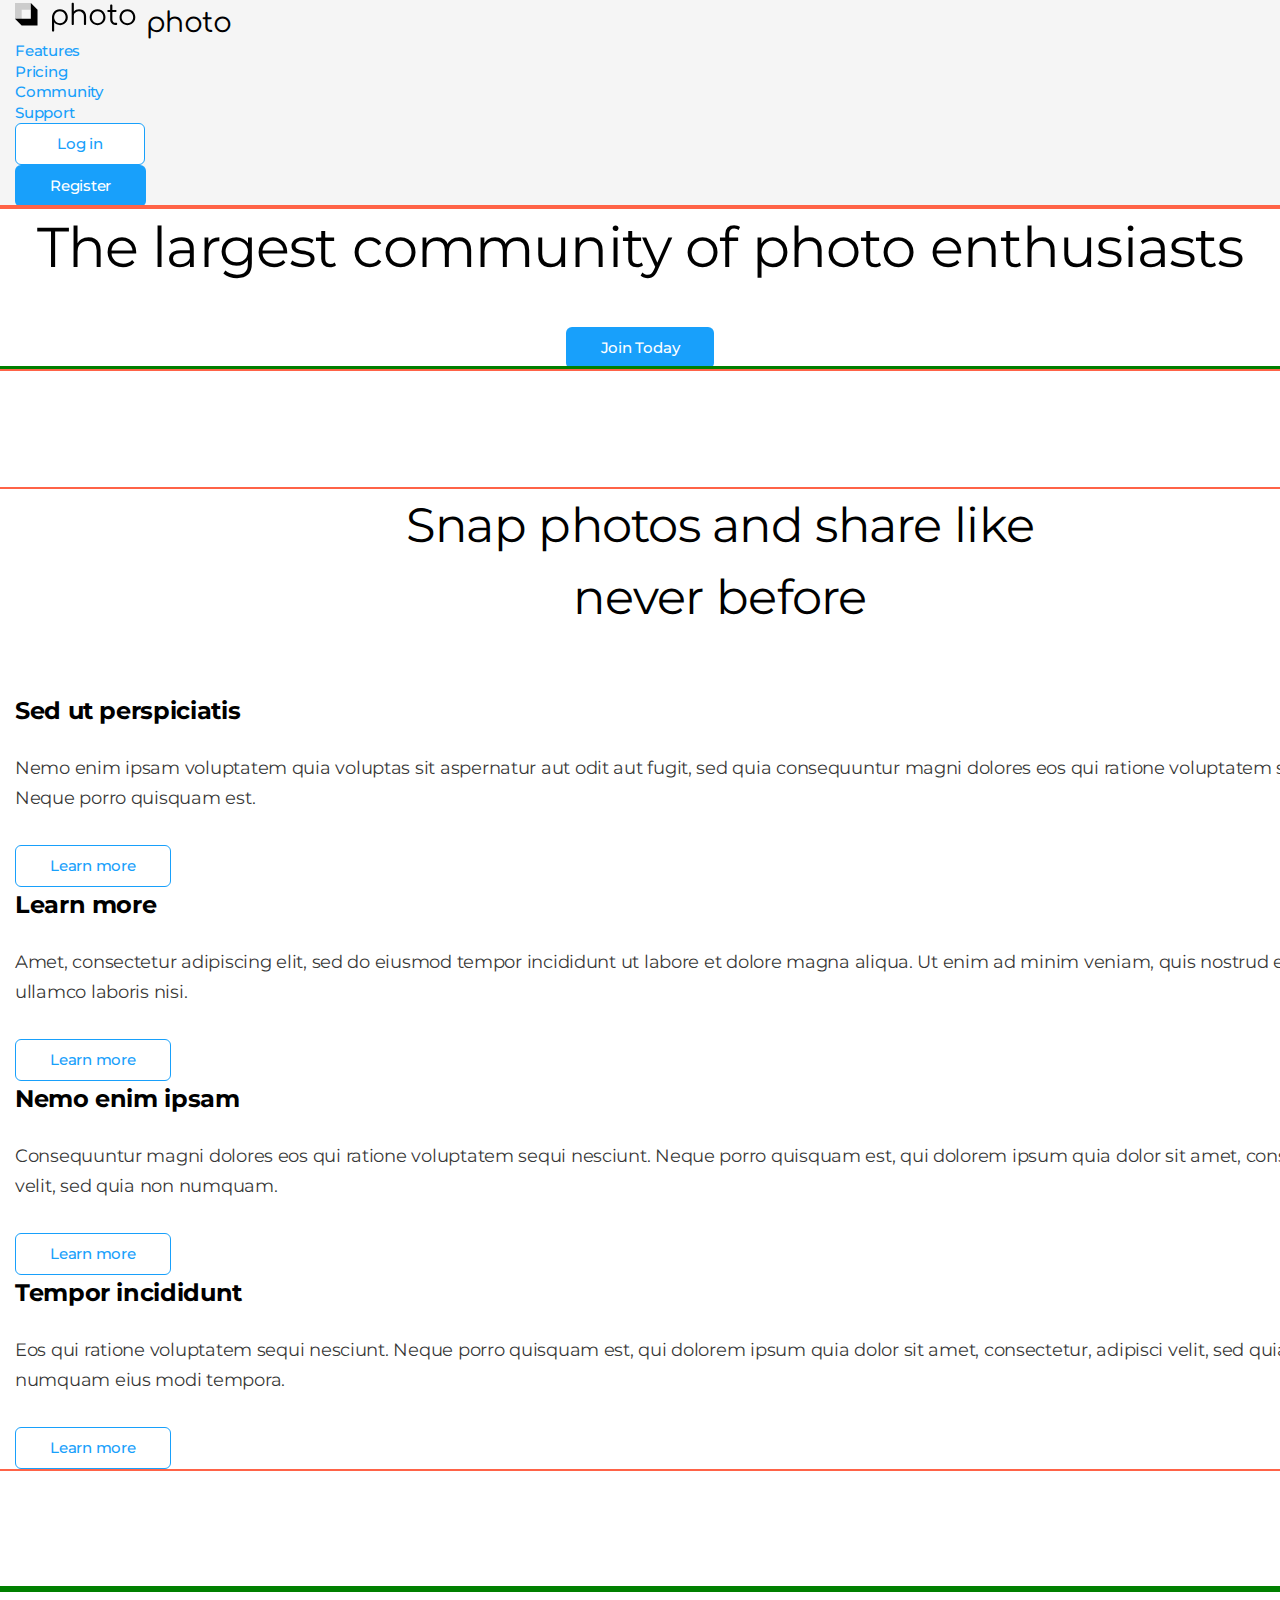
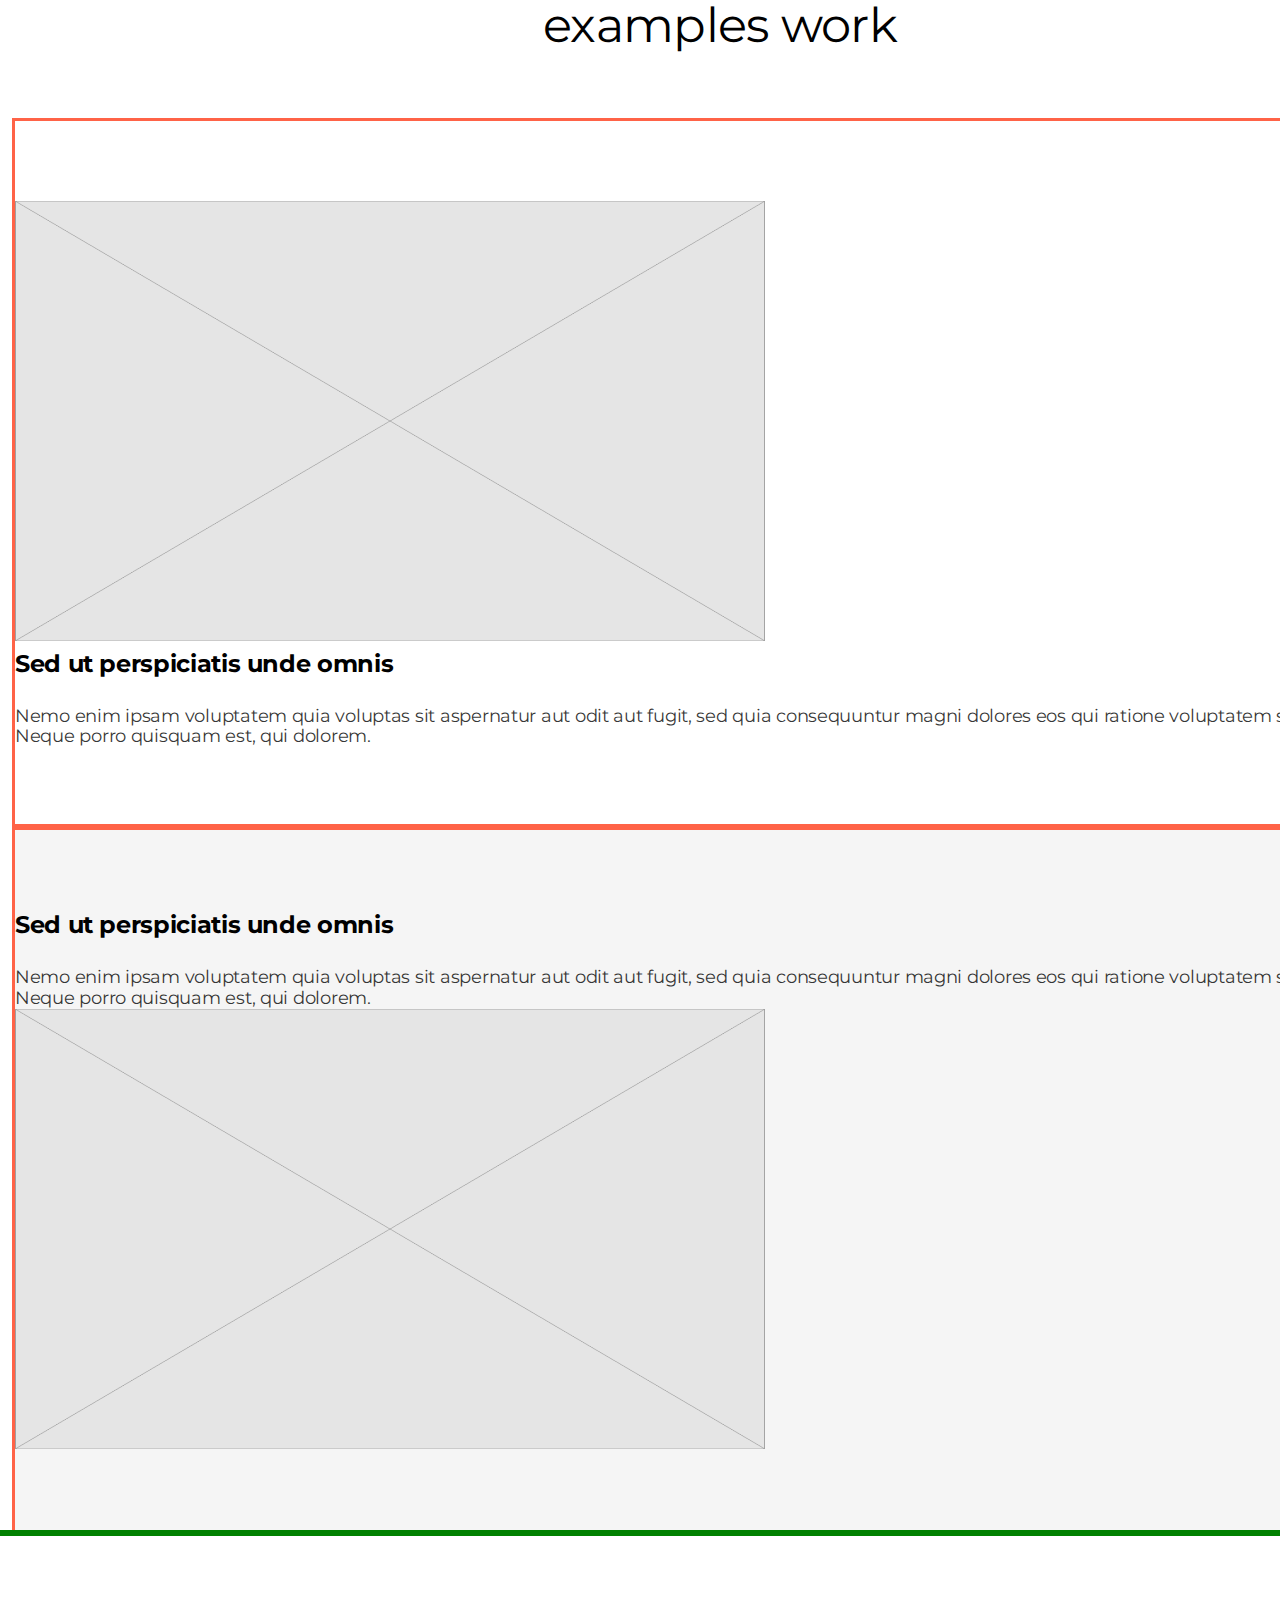
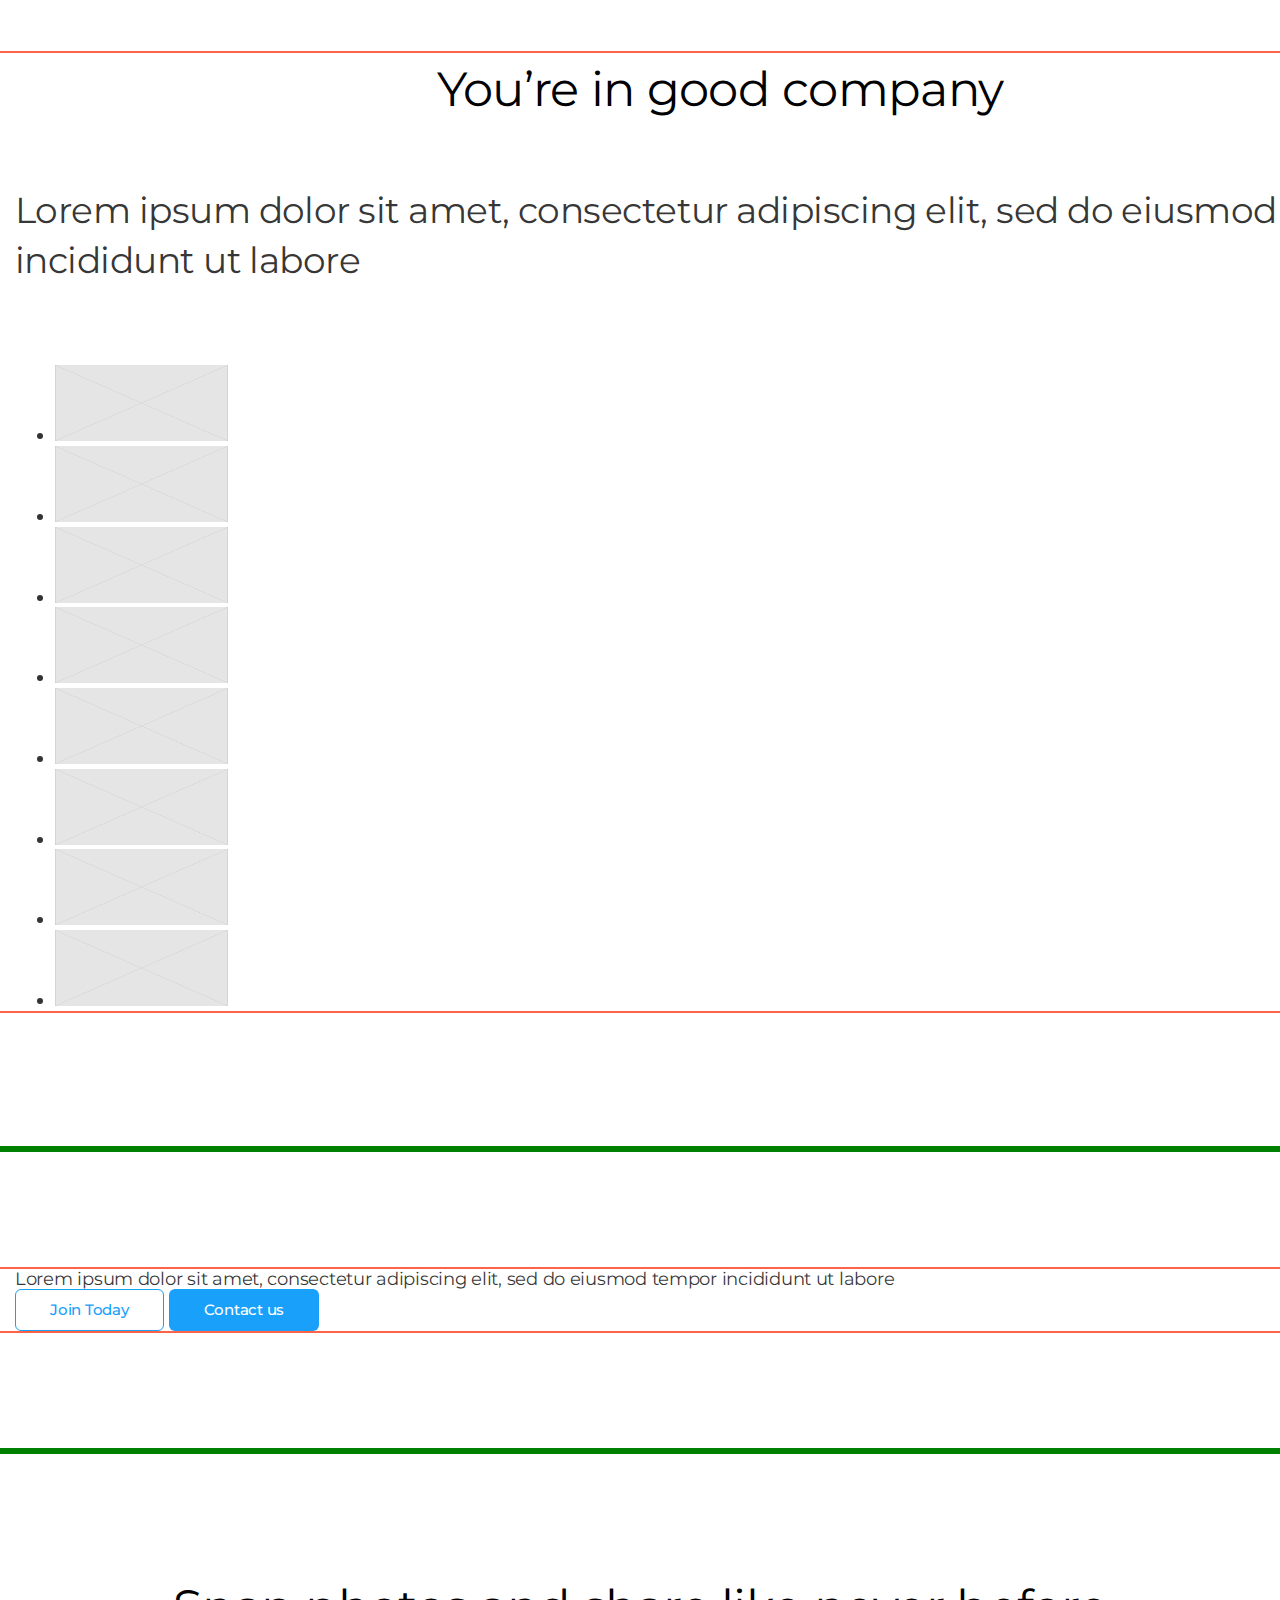
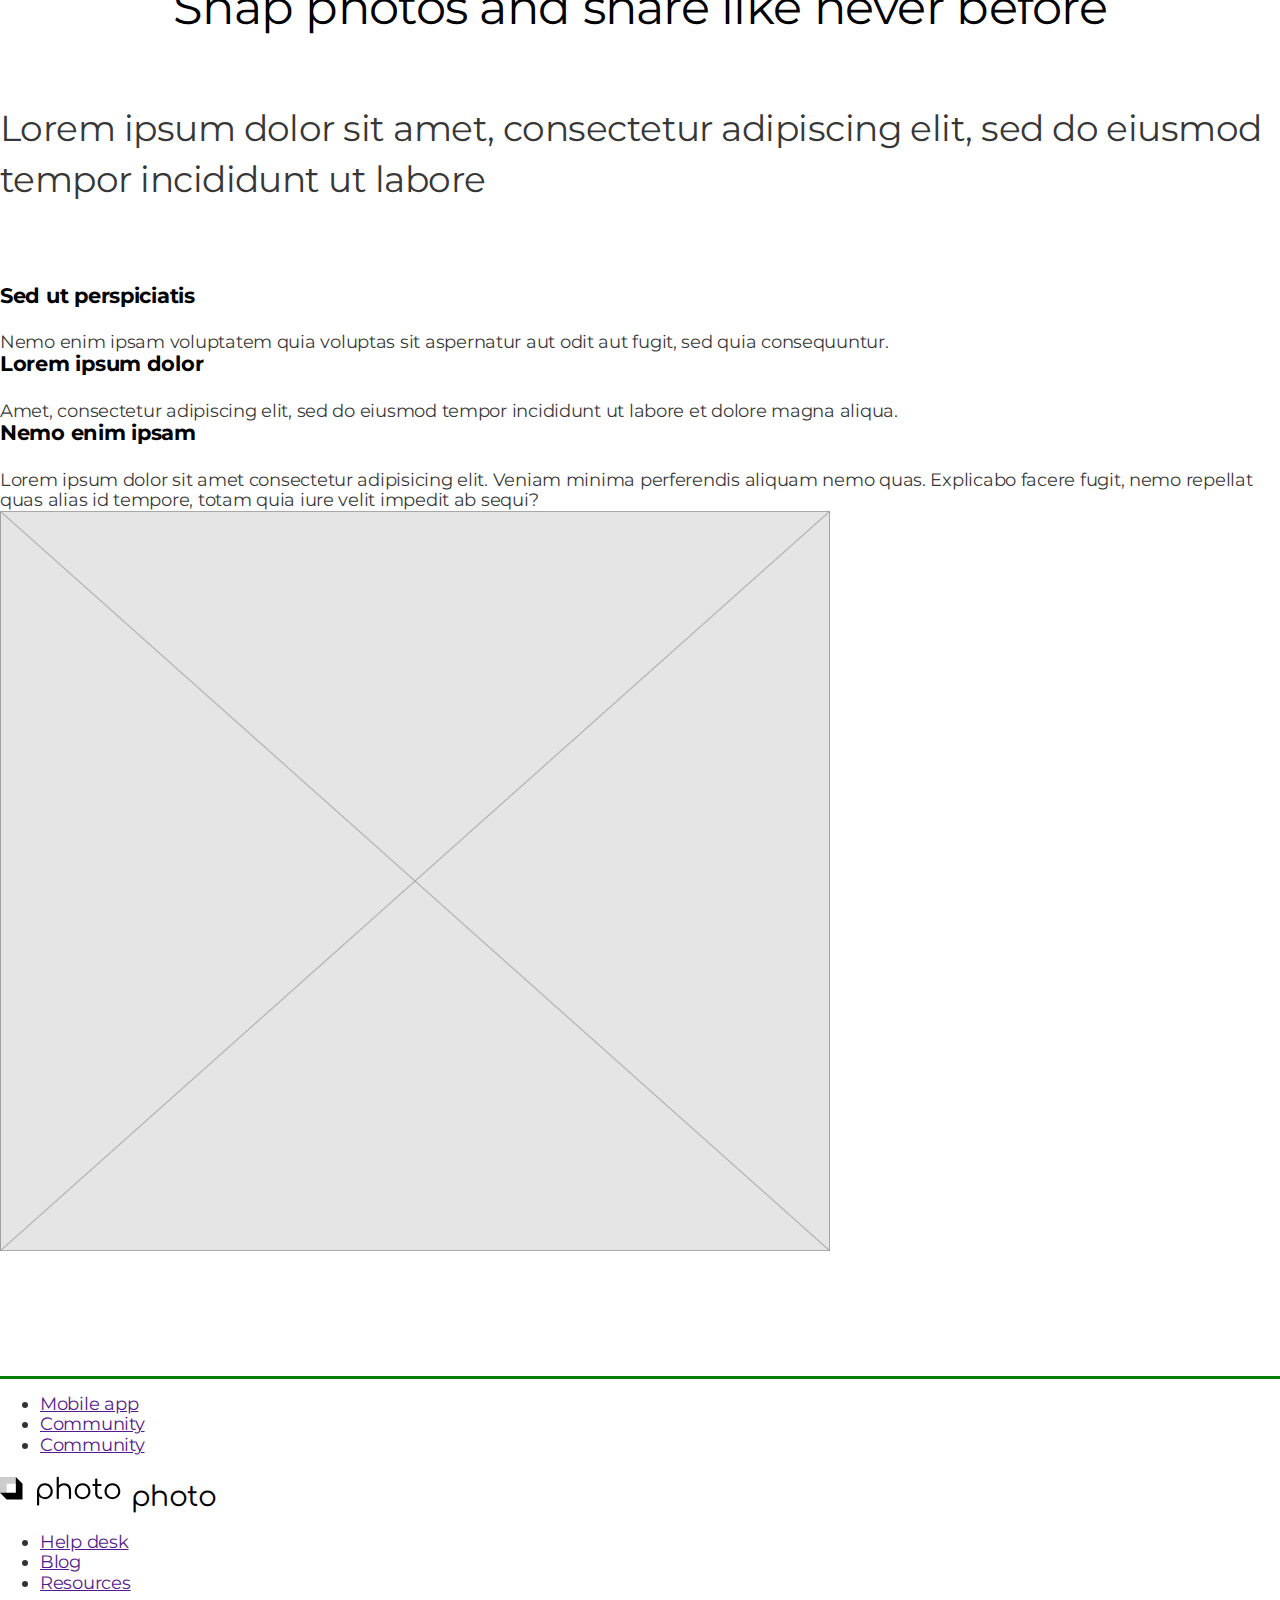
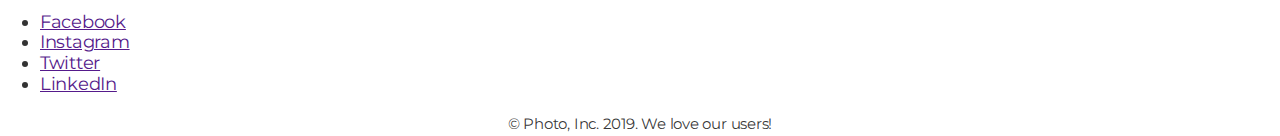
==== commit 1e2d3b3f: "end lesson" ====
--- a/index.html
+++ b/index.html
@@ -1,293 +1,307 @@
 <!DOCTYPE html>
 <html lang="en">
-	<head>
-		<meta charset="UTF-8" />
-		<meta http-equiv="X-UA-Compatible" content="IE=edge" />
-		<meta name="viewport" content="width=device-width, initial-scale=1.0" />
-		<title>mod-2-1</title>
-		<link rel="preconnect" href="https://fonts.googleapis.com" />
-		<link rel="preconnect" href="https://fonts.gstatic.com" crossorigin />
-		<link
-			href="https://fonts.googleapis.com/css2?family=Comfortaa&family=Inter:wght@400;700&family=Montserrat:wght@400;500;700&display=swap"
-			rel="stylesheet"
-		/>
-
-		<link rel="stylesheet" href="css/styles.css" />
-	</head>
-	<body class="page">
-		<!-- Шапка сайта-->
-		<header class="header page-header">
-			<nav>
-				<a class="logo link" href="./index.html">
-					<img src="./images/Logo.svg" alt="logo" />
-					photo
-				</a>
-
-				<ul class="header-nav list">
-					<li><a class="link" href="">Features</a></li>
-					<li><a class="link" href="">Pricing</a></li>
-					<li><a class="link" href="./community.html">Community</a></li>
-					<li><a class="link" href="">Support</a></li>
-				</ul>
-			</nav>
-
-			<ul class="auth-list list">
-				<li><a class="link button primery" href="">Log in</a></li>
-				<li><a class="link button secondary" href="">Register</a></li>
-			</ul>
-		</header>
-
-		<main>
-			<section class="hero">
-				<h1 class="hero-title">The largest community of photo enthusiasts</h1>
-				<a class="button secondary" href="">Join Today</a>
-			</section>
-
-			<section class="section span">
-				<h2 class="section-title">
-					Snap photos and share like
-					<br />
-					never before
-				</h2>
-				<ul class="span-list list">
-					<li>
-						<h3 class="title">Sed ut perspiciatis</h3>
-						<p class="text">
-							Nemo enim ipsam voluptatem quia voluptas sit aspernatur aut odit
-							aut fugit, sed quia consequuntur magni dolores eos qui ratione
-							voluptatem sequi nesciunt. Neque porro quisquam est.
-						</p>
-						<a class="button primary" class="link" href="">Learn more</a>
-					</li>
-					<li>
-						<h3 class="title">Learn more</h3>
-						<p class="text">
-							Amet, consectetur adipiscing elit, sed do eiusmod tempor
-							incididunt ut labore et dolore magna aliqua. Ut enim ad minim
-							veniam, quis nostrud exercitation ullamco laboris nisi.
-						</p>
-						<a class="button primary" class="link" href="">Learn more</a>
-					</li>
-					<li>
-						<h3 class="title">Nemo enim ipsam</h3>
-						<p class="text">
-							Consequuntur magni dolores eos qui ratione voluptatem sequi
-							nesciunt. Neque porro quisquam est, qui dolorem ipsum quia dolor
-							sit amet, consectetur, adipisci velit, sed quia non numquam.
-						</p>
-						<a class="button primary" class="link" href="">Learn more</a>
-					</li>
-					<li>
-						<h3 class="title">Tempor incididunt</h3>
-						<p class="text">
-							Eos qui ratione voluptatem sequi nesciunt. Neque porro quisquam
-							est, qui dolorem ipsum quia dolor sit amet, consectetur, adipisci
-							velit, sed quia non numquam eius modi tempora.
-						</p>
-						<a class="button primary" class="link" href="">Learn more</a>
-					</li>
-				</ul>
-			</section>
-
-			<section class="section exempels">
-				<h2 class="section-title" hidden>examples work</h2>
-				<ul class="example-list list">
-					<li>
-						<img
-							src="./images/convert-big.png"
-							alt="convert-big"
-							width="750"
-							height="440"
-						/>
-						<h3 class="title">Sed ut perspiciatis unde omnis</h3>
-						<p>
-							Nemo enim ipsam voluptatem quia voluptas sit aspernatur aut odit
-							aut fugit, sed quia consequuntur magni dolores eos qui ratione
-							voluptatem sequi nesciunt. Neque porro quisquam est, qui dolorem.
-						</p>
-					</li>
-					<li>
-						<h3 class="title">Sed ut perspiciatis unde omnis</h3>
-						<p>
-							Nemo enim ipsam voluptatem quia voluptas sit aspernatur aut odit
-							aut fugit, sed quia consequuntur magni dolores eos qui ratione
-							voluptatem sequi nesciunt. Neque porro quisquam est, qui dolorem.
-						</p>
-						<img
-							src="./images/convert-big.png"
-							alt="convert-big"
-							width="750"
-							height="440"
-						/>
-					</li>
-				</ul>
-			</section>
-
-			<section class="section testimonia">
-				<h2 class="section-title">You’re in good company</h2>
-				<p class="after-title">
-					Lorem ipsum dolor sit amet, consectetur adipiscing elit, sed do
-					eiusmod tempor incididunt ut labore
-				</p>
-				<ul>
-					<li>
-						<a href="">
-							<img
-								src="./images/convert-big.png"
-								alt="placeholder-small"
-								width="173"
-								height="76"
-							/>
-						</a>
-					</li>
-					<li>
-						<a href="">
-							<img
-								src="./images/convert-big.png"
-								alt="placeholder-small"
-								width="173"
-								height="76"
-							/>
-						</a>
-					</li>
-					<li>
-						<a href="">
-							<img
-								src="./images/convert-big.png"
-								alt="placeholder-small"
-								width="173"
-								height="76"
-							/>
-						</a>
-					</li>
-					<li>
-						<a href="">
-							<img
-								src="./images/convert-big.png"
-								alt="placeholder-small"
-								width="173"
-								height="76"
-							/>
-						</a>
-					</li>
-					<li>
-						<a href="">
-							<img
-								src="./images/convert-big.png"
-								alt="placeholder-small"
-								width="173"
-								height="76"
-							/>
-						</a>
-					</li>
-					<li>
-						<a href="">
-							<img
-								src="./images/convert-big.png"
-								alt="placeholder-small"
-								width="173"
-								height="76"
-							/>
-						</a>
-					</li>
-					<li>
-						<a href="">
-							<img
-								src="./images/convert-big.png"
-								alt="placeholder-small"
-								width="173"
-								height="76"
-							/>
-						</a>
-					</li>
-					<li>
-						<a href="">
-							<img
-								src="./images/convert-big.png"
-								alt="placeholder-small"
-								width="173"
-								height="76"
-							/>
-						</a>
-					</li>
-				</ul>
-			</section>
-		</main>
-
-		<section class="section signup">
-			<p>
-				Lorem ipsum dolor sit amet, consectetur adipiscing elit, sed do eiusmod
-				tempor incididunt ut labore
-			</p>
-			<div>
-				<a class="link button primery link" href="">Join Today</a>
-				<a class="link button secondary link" href="">Contact us</a>
-			</div>
-		</section>
-
-		<section class="section worklist">
-			<h2 class="section-title">Snap photos and share like never before</h2>
-			<p class="after-title">
-				Lorem ipsum dolor sit amet, consectetur adipiscing elit, sed do eiusmod
-				tempor incididunt ut labore
-			</p>
-			<ul class="worklist-list list">
-				<li class="worklist-list-item">
-					<h3 class="title">Sed ut perspiciatis</h3>
-					<p class="text">
-						Nemo enim ipsam voluptatem quia voluptas sit aspernatur aut odit aut
-						fugit, sed quia consequuntur.
-					</p>
-				</li>
-
-				<li class="worklist-list-item">
-					<h3 class="title">Lorem ipsum dolor</h3>
-					<p class="text">
-						Amet, consectetur adipiscing elit, sed do eiusmod tempor incididunt
-						ut labore et dolore magna aliqua.
-					</p>
-				</li>
-
-				<li class="worklist-list-item">
-					<h3 class="title">Nemo enim ipsam</h3>
-					<p class="text">
-						Lorem ipsum dolor sit amet consectetur adipisicing elit. Veniam
-						minima perferendis aliquam nemo quas. Explicabo facere fugit, nemo
-						repellat quas alias id tempore, totam quia iure velit impedit ab
-						sequi?
-					</p>
-				</li>
-			</ul>
-			<img
-				src="./images/convert-big.png"
-				alt="article img"
-				width="830"
-				height="740"
-			/>
-		</section>
-
-		<footer class="footer">
-			<ul>
-				<li><a href="">Mobile app</a></li>
-				<li><a href="">Community</a></li>
-				<li><a href="">Community</a></li>
-			</ul>
-			<a class="logo link" href="./index.html">
-				<img src="./images/Logo.svg" alt="logo" />
-				photo
-			</a>
-			<ul>
-				<li><a href="">Help desk</a></li>
-				<li><a href="">Blog</a></li>
-				<li><a href="">Resources</a></li>
-			</ul>
-			<ul>
-				<li><a href="" aria-label="Facebook">Facebook</a></li>
-				<li><a href="" aria-label="Instagram">Instagram</a></li>
-				<li><a href="" aria-label="Twitter">Twitter</a></li>
-				<li><a href="" aria-label="LinkedIn">LinkedIn</a></li>
-			</ul>
-			<p>&copy; Photo, Inc. 2019. We love our users!</p>
-		</footer>
-	</body>
+  <head>
+    <meta charset="UTF-8" />
+    <meta http-equiv="X-UA-Compatible" content="IE=edge" />
+    <meta name="viewport" content="width=device-width, initial-scale=1.0" />
+    <title>mod-2-1</title>
+    <link rel="preconnect" href="https://fonts.googleapis.com" />
+    <link rel="preconnect" href="https://fonts.gstatic.com" crossorigin />
+    <link
+      href="https://fonts.googleapis.com/css2?family=Comfortaa&family=Inter:wght@400;700&family=Montserrat:wght@400;500;700&display=swap"
+      rel="stylesheet"
+    />
+    <link
+      rel="stylesheet"
+      href="  https://cdnjs.cloudflare.com/ajax/libs/modern-normalize/1.1.0/modern-normalize.min.css"
+    />
+
+    <link rel="stylesheet" href="css/styles.css" />
+  </head>
+  <body class="page">
+    <!-- Шапка сайта-->
+    <header class="header page-header">
+      <nav class="container">
+        <a class="logo link" href="./index.html">
+          <img src="./images/Logo.svg" alt="logo" />
+          photo
+        </a>
+
+        <ul class="header-nav list">
+          <li><a class="link" href="">Features</a></li>
+          <li><a class="link" href="">Pricing</a></li>
+          <li><a class="link" href="./community.html">Community</a></li>
+          <li><a class="link" href="">Support</a></li>
+        </ul>
+
+        <ul class="auth-list list">
+          <li><a class="link button primery" href="">Log in</a></li>
+          <li><a class="link button secondary" href="">Register</a></li>
+        </ul>
+      </nav>
+    </header>
+
+    <main>
+      <section class="hero">
+        <h1 class="hero-title">The largest community of photo enthusiasts</h1>
+        <a class="button secondary link" href="">Join Today</a>
+      </section>
+
+      <section class="section span">
+        <div class="container">
+          <h2 class="section-title">
+            Snap photos and share like
+            <br />
+            never before
+          </h2>
+          <ul class="span-list list">
+            <li>
+              <h3 class="title">Sed ut perspiciatis</h3>
+              <p class="text">
+                Nemo enim ipsam voluptatem quia voluptas sit aspernatur aut odit
+                aut fugit, sed quia consequuntur magni dolores eos qui ratione
+                voluptatem sequi nesciunt. Neque porro quisquam est.
+              </p>
+              <a class="button primery link" href="">Learn more</a>
+            </li>
+            <li>
+              <h3 class="title">Learn more</h3>
+              <p class="text">
+                Amet, consectetur adipiscing elit, sed do eiusmod tempor
+                incididunt ut labore et dolore magna aliqua. Ut enim ad minim
+                veniam, quis nostrud exercitation ullamco laboris nisi.
+              </p>
+              <a class="button primery link" href="">Learn more</a>
+            </li>
+            <li>
+              <h3 class="title">Nemo enim ipsam</h3>
+              <p class="text">
+                Consequuntur magni dolores eos qui ratione voluptatem sequi
+                nesciunt. Neque porro quisquam est, qui dolorem ipsum quia dolor
+                sit amet, consectetur, adipisci velit, sed quia non numquam.
+              </p>
+              <a class="button primery link" href="">Learn more</a>
+            </li>
+            <li>
+              <h3 class="title">Tempor incididunt</h3>
+              <p class="text">
+                Eos qui ratione voluptatem sequi nesciunt. Neque porro quisquam
+                est, qui dolorem ipsum quia dolor sit amet, consectetur,
+                adipisci velit, sed quia non numquam eius modi tempora.
+              </p>
+              <a class="button primery link" href="">Learn more</a>
+            </li>
+          </ul>
+        </div>
+      </section>
+
+      <section class="section exempels no-padding">
+        <div class="container">
+          <h2 class="section-title">examples work</h2>
+          <ul class="example-list list">
+            <li class="exempels-list-item">
+              <img
+                src="./images/convert-big.png"
+                alt="convert-big"
+                width="750"
+                height="440"
+              />
+              <h3 class="title">Sed ut perspiciatis unde omnis</h3>
+              <p>
+                Nemo enim ipsam voluptatem quia voluptas sit aspernatur aut odit
+                aut fugit, sed quia consequuntur magni dolores eos qui ratione
+                voluptatem sequi nesciunt. Neque porro quisquam est, qui
+                dolorem.
+              </p>
+            </li>
+            <li class="exempels-list-item">
+              <h3 class="title">Sed ut perspiciatis unde omnis</h3>
+              <p>
+                Nemo enim ipsam voluptatem quia voluptas sit aspernatur aut odit
+                aut fugit, sed quia consequuntur magni dolores eos qui ratione
+                voluptatem sequi nesciunt. Neque porro quisquam est, qui
+                dolorem.
+              </p>
+              <img
+                src="./images/convert-big.png"
+                alt="convert-big"
+                width="750"
+                height="440"
+              />
+            </li>
+          </ul>
+        </div>
+      </section>
+
+      <section class="section testimonia">
+        <div class="container">
+          <h2 class="section-title">You’re in good company</h2>
+          <p class="after-title">
+            Lorem ipsum dolor sit amet, consectetur adipiscing elit, sed do
+            eiusmod tempor incididunt ut labore
+          </p>
+          <ul>
+            <li>
+              <a href="">
+                <img
+                  src="./images/convert-big.png"
+                  alt="placeholder-small"
+                  width="173"
+                  height="76"
+                />
+              </a>
+            </li>
+            <li>
+              <a href="">
+                <img
+                  src="./images/convert-big.png"
+                  alt="placeholder-small"
+                  width="173"
+                  height="76"
+                />
+              </a>
+            </li>
+            <li>
+              <a href="">
+                <img
+                  src="./images/convert-big.png"
+                  alt="placeholder-small"
+                  width="173"
+                  height="76"
+                />
+              </a>
+            </li>
+            <li>
+              <a href="">
+                <img
+                  src="./images/convert-big.png"
+                  alt="placeholder-small"
+                  width="173"
+                  height="76"
+                />
+              </a>
+            </li>
+            <li>
+              <a href="">
+                <img
+                  src="./images/convert-big.png"
+                  alt="placeholder-small"
+                  width="173"
+                  height="76"
+                />
+              </a>
+            </li>
+            <li>
+              <a href="">
+                <img
+                  src="./images/convert-big.png"
+                  alt="placeholder-small"
+                  width="173"
+                  height="76"
+                />
+              </a>
+            </li>
+            <li>
+              <a href="">
+                <img
+                  src="./images/convert-big.png"
+                  alt="placeholder-small"
+                  width="173"
+                  height="76"
+                />
+              </a>
+            </li>
+            <li>
+              <a href="">
+                <img
+                  src="./images/convert-big.png"
+                  alt="placeholder-small"
+                  width="173"
+                  height="76"
+                />
+              </a>
+            </li>
+          </ul>
+        </div>
+      </section>
+    </main>
+
+    <section class="section signup">
+      <div class="container">
+        <p>
+          Lorem ipsum dolor sit amet, consectetur adipiscing elit, sed do
+          eiusmod tempor incididunt ut labore
+        </p>
+        <div>
+          <a class="link button primery link" href="">Join Today</a>
+          <a class="link button secondary link" href="">Contact us</a>
+        </div>
+      </div>
+    </section>
+
+    <section class="section worklist">
+      <h2 class="section-title">Snap photos and share like never before</h2>
+      <p class="after-title">
+        Lorem ipsum dolor sit amet, consectetur adipiscing elit, sed do eiusmod
+        tempor incididunt ut labore
+      </p>
+      <ul class="worklist-list list">
+        <li class="worklist-list-item">
+          <h3 class="title">Sed ut perspiciatis</h3>
+          <p class="text">
+            Nemo enim ipsam voluptatem quia voluptas sit aspernatur aut odit aut
+            fugit, sed quia consequuntur.
+          </p>
+        </li>
+
+        <li class="worklist-list-item">
+          <h3 class="title">Lorem ipsum dolor</h3>
+          <p class="text">
+            Amet, consectetur adipiscing elit, sed do eiusmod tempor incididunt
+            ut labore et dolore magna aliqua.
+          </p>
+        </li>
+
+        <li class="worklist-list-item">
+          <h3 class="title">Nemo enim ipsam</h3>
+          <p class="text">
+            Lorem ipsum dolor sit amet consectetur adipisicing elit. Veniam
+            minima perferendis aliquam nemo quas. Explicabo facere fugit, nemo
+            repellat quas alias id tempore, totam quia iure velit impedit ab
+            sequi?
+          </p>
+        </li>
+      </ul>
+      <img
+        src="./images/convert-big.png"
+        alt="article img"
+        width="830"
+        height="740"
+      />
+    </section>
+
+    <footer class="footer">
+      <ul>
+        <li><a href="">Mobile app</a></li>
+        <li><a href="">Community</a></li>
+        <li><a href="">Community</a></li>
+      </ul>
+      <a class="logo link" href="./index.html">
+        <img src="./images/Logo.svg" alt="logo" />
+        photo
+      </a>
+      <ul>
+        <li><a href="">Help desk</a></li>
+        <li><a href="">Blog</a></li>
+        <li><a href="">Resources</a></li>
+      </ul>
+      <ul>
+        <li><a href="" aria-label="Facebook">Facebook</a></li>
+        <li><a href="" aria-label="Instagram">Instagram</a></li>
+        <li><a href="" aria-label="Twitter">Twitter</a></li>
+        <li><a href="" aria-label="LinkedIn">LinkedIn</a></li>
+      </ul>
+      <p class="copy">&copy; Photo, Inc. 2019. We love our users!</p>
+    </footer>
+  </body>
 </html>
--- a/css/styles.css
+++ b/css/styles.css
@@ -10,153 +10,237 @@
 !font-family: 'Montserrat', sans-serif; */
 
 :root {
-	--primery-text-color: rgba(0, 0, 0, 0.8);
-	--secondary-text-color: #000000;
-	--accent-color: #18a0fb;
-	--prymery-white-color: #ffffff;
-	--tittle-text-color: #000000;
-	--secondary-bg-color: grey;
-	--primery-bg-color: #ffffff;
-}
+  --primery-text-color: rgba(0, 0, 0, 0.8);
+  --secondary-text-color: #000000;
+  --accent-color: #18a0fb;
+  --prymery-white-color: #ffffff;
+  --tittle-text-color: #000000;
+  --secondary-bg-color: #f5f5f5;
+  --primery-bg-color: #ffffff;
+}
+
+/* html {
+  box-sizing: border-box;
+}
+
+*,
+*::before,
+*::after {
+  box-sizing: inherit;
+} */
 
 body {
-	font-family: "Montserrat", sans-serif;
-	letter-spacing: -0.015em;
-	font-size: 18px;
-
-	color: var(--primery-text-color);
-	background-color: var(--prymery-white-color);
+  font-family: 'Montserrat', sans-serif;
+  letter-spacing: -0.015em;
+  font-size: 18px;
+
+  color: var(--primery-text-color);
+  background-color: var(--prymery-white-color);
+}
+
+h1,
+h2,
+h3,
+h4,
+h5,
+h6,
+p {
+  margin: 0;
+  padding: 0;
+}
+
+.container {
+  width: 1440px;
+  margin: 0 auto;
+  outline: 2px solid tomato;
+  padding: 0 15px;
 }
 
 .list {
-	list-style: none;
+  list-style: none;
+  padding: 0;
+  margin: 0;
 }
 
 .link {
-	text-decoration: none;
+  text-decoration: none;
 }
 
 /* button */
 
 .button {
-	font-family: inherit;
-	letter-spacing: -0.015em;
-	font-weight: 500;
-	font-size: 15px;
-	line-height: 1.2;
-
-	background-color: var(--prymery-white-color);
+  display: inline-block;
+  font-family: inherit;
+  min-width: 130px;
+  letter-spacing: -0.015em;
+  font-weight: 500;
+  font-size: 15px;
+  line-height: 1.2;
+  border-radius: 6px;
+  border: 1px solid transparent;
+  padding: 11px 34px;
+  text-align: center;
+  background-color: var(--prymery-white-color);
 }
 
 .logo {
-	font-family: "Comfortaa", cursive;
-	font-size: 28px;
-	line-height: 1.14;
-	letter-spacing: -0.015em;
-	color: var(--secondary-text-color);
+  font-family: 'Comfortaa', cursive;
+  font-size: 28px;
+  line-height: 1.14;
+  letter-spacing: -0.015em;
+  color: var(--secondary-text-color);
 }
 
 .logo:hover {
-	color: var(--accent-color);
+  color: var(--accent-color);
 }
 
 .section .title {
-	color: var(--tittle-text-color);
+  color: var(--tittle-text-color);
+  margin-top: 0;
+  margin-bottom: 24px;
 }
 
 .button.primery {
-	background-color: var(--prymery-white-color);
-	color: var(--accent-color);
+  background-color: var(--prymery-white-color);
+  color: var(--accent-color);
+  border-color: var(--accent-color);
 }
 
 .button.secondary {
-	background-color: var(--accent-color);
-	color: var(--prymery-white-color);
+  background-color: var(--accent-color);
+  color: var(--prymery-white-color);
+}
+
+.section {
+  outline: 3px solid green;
+  padding: 120px 0;
+}
+
+.section.no-padding {
+  padding: 0;
 }
 
 /* header  */
 
 .header {
-	background-color: var(--secondary-bg-color);
+  background-color: var(--secondary-bg-color);
 }
 
 .header-nav .link {
-	font-weight: 500;
-	font-size: 15px;
-	line-height: 1.2;
-	letter-spacing: -0.015em;
-
-	color: var(--accent-color);
+  font-weight: 500;
+  font-size: 15px;
+  line-height: 1.2;
+  letter-spacing: -0.015em;
+
+  color: var(--accent-color);
 }
 
 .header-nav .link:hover,
 .header-nav .link:focus {
-	color: var(--secondary-text-color);
+  color: var(--secondary-text-color);
 }
 
 .section-title {
-	font-weight: 400;
-	font-size: 48px;
-	line-height: 1.5;
-	letter-spacing: -0.015em;
-	text-align: center;
-	color: var(--tittle-text-color);
+  font-weight: 400;
+  font-size: 48px;
+  line-height: 1.5;
+  letter-spacing: -0.015em;
+  text-align: center;
+  color: var(--tittle-text-color);
+  margin-top: 0;
+  margin-bottom: 60px;
 }
 
 /* hero */
 
+.hero {
+  outline: 2px solid tomato;
+  text-align: center;
+}
+
 .hero-title {
-	font-weight: 400;
-	font-size: 56px;
-	line-height: 1.43;
-	text-align: center;
-	letter-spacing: -0.015em;
-	color: var(--tittle-text-color);
+  font-weight: 400;
+  font-size: 56px;
+  line-height: 1.43;
+
+  letter-spacing: -0.015em;
+  color: var(--tittle-text-color);
+  margin-top: 0;
+  margin-bottom: 40px;
 }
 
 /* Span */
 
+.span {
+  padding: 120px 0;
+}
+
 .span .title {
-	font-size: 24px;
-	line-height: 1.5;
-	letter-spacing: -0.015em;
-
-	color: var(--tittle-text-color);
+  margin-top: 0;
+  margin-bottom: 24px;
+  font-size: 24px;
+  line-height: 1.5;
+  letter-spacing: -0.015em;
+  color: var(--tittle-text-color);
 }
 
 .span-list .text {
-	line-height: 1.67;
+  line-height: 1.67;
+  margin-top: 0;
+  margin-bottom: 32px;
 }
 
 .span .link {
-	color: var(--accent-color);
+  color: var(--accent-color);
 }
 
 .span .link:hover,
 .span .link:focus {
-	color: var(--primery-text-color);
+  color: var(--primery-text-color);
 }
 
 /* Exempels */
 
 .exempels .title {
-	font-size: 24px;
-	line-height: 1.5;
-	letter-spacing: -0.015em;
-	color: var(--tittle-text-color);
+  font-size: 24px;
+  line-height: 1.5;
+  letter-spacing: -0.015em;
+  color: var(--tittle-text-color);
+}
+
+.exempels-list-item {
+  padding-top: 80px;
+  padding-bottom: 80px;
+  outline: 3px solid tomato;
+}
+
+.exempels-list-item:nth-child(2n) {
+  background-color: var(--secondary-bg-color);
 }
 
 /* Worklist */
 
 .section .after-title {
-	font-weight: 400;
-	font-size: 36px;
-	line-height: 1.39;
-	letter-spacing: -0.015em;
+  font-weight: 400;
+  font-size: 36px;
+  line-height: 1.39;
+  letter-spacing: -0.015em;
+  margin-bottom: 80px;
 }
 
 .work-list .title {
-	font-size: 24px;
-	line-height: 1.5;
-	letter-spacing: -0.015em;
-}
+  font-size: 24px;
+  line-height: 1.5;
+  letter-spacing: -0.015em;
+}
+
+/* Footer */
+
+.copy {
+  font-size: 15px;
+  line-height: 1.6;
+  text-align: center;
+  letter-spacing: -0.015em;
+  color: rgba(0, 0, 0, 0.8);
+}
